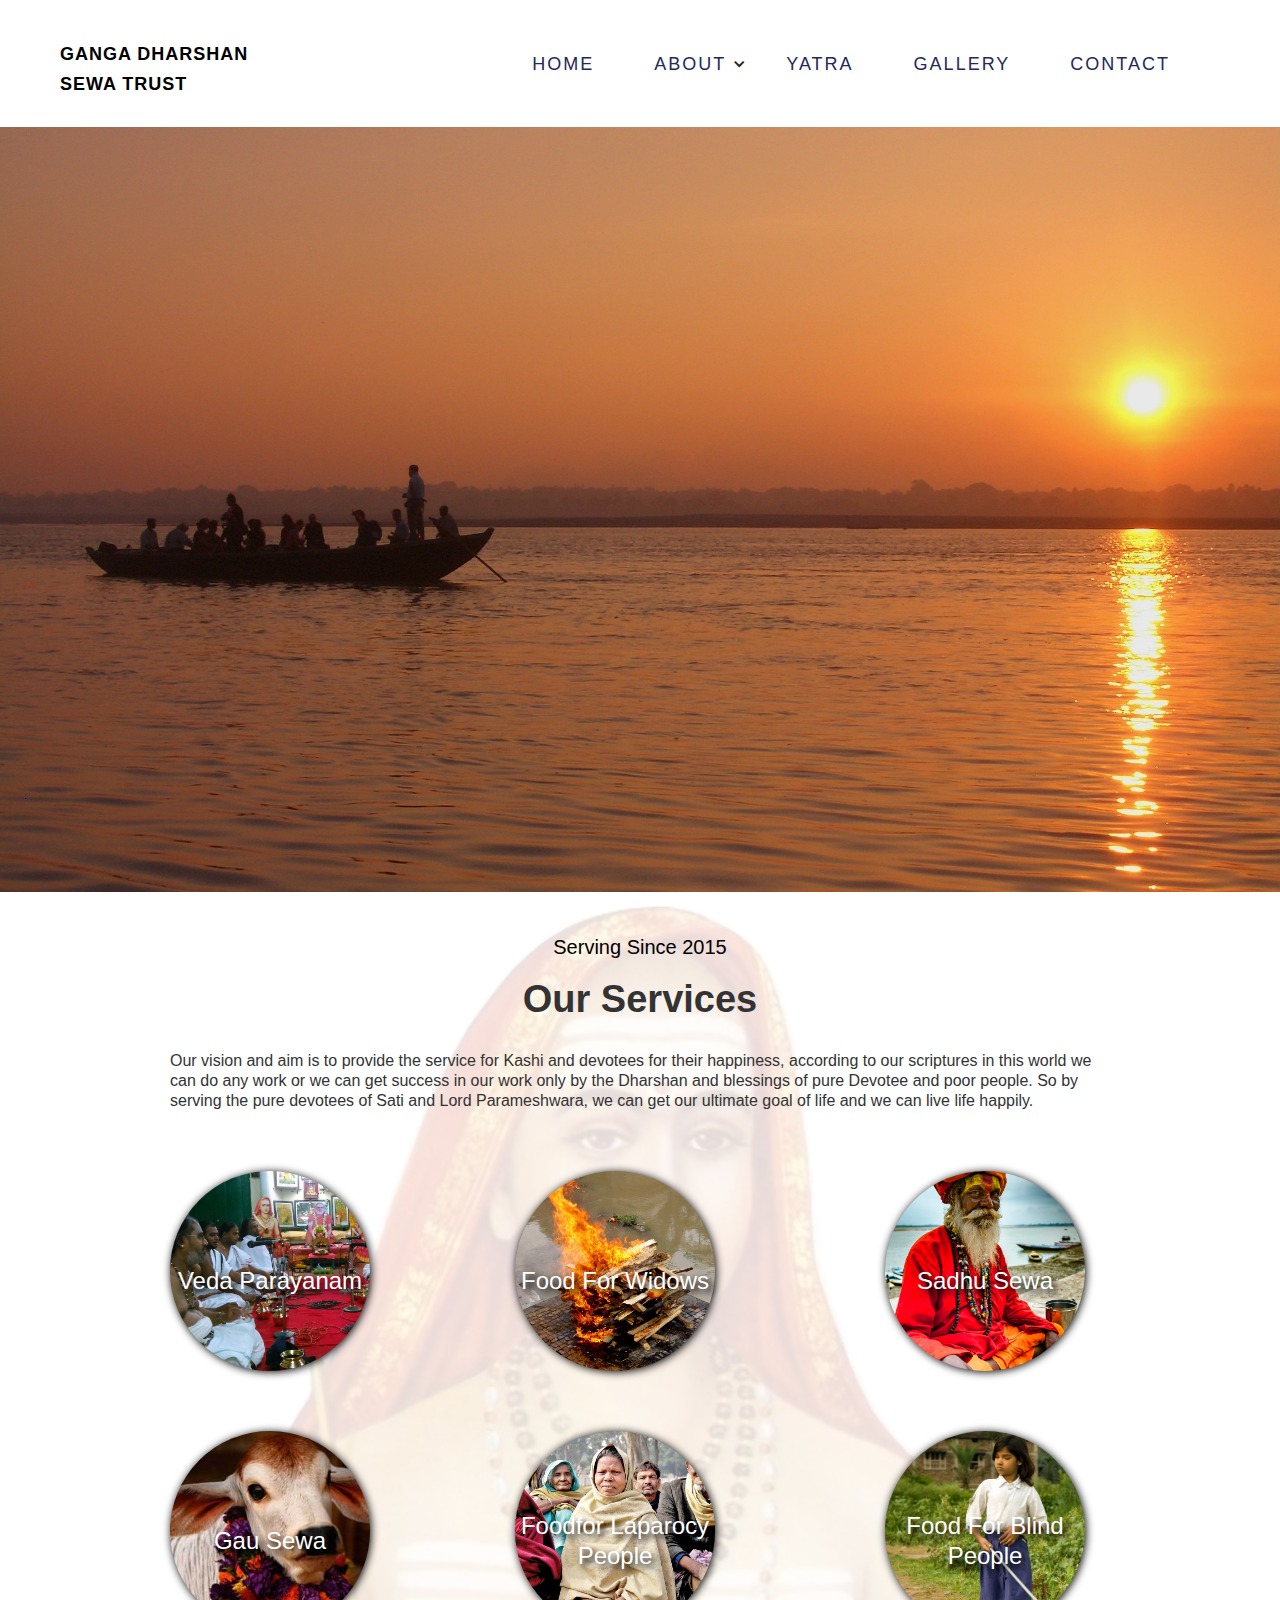
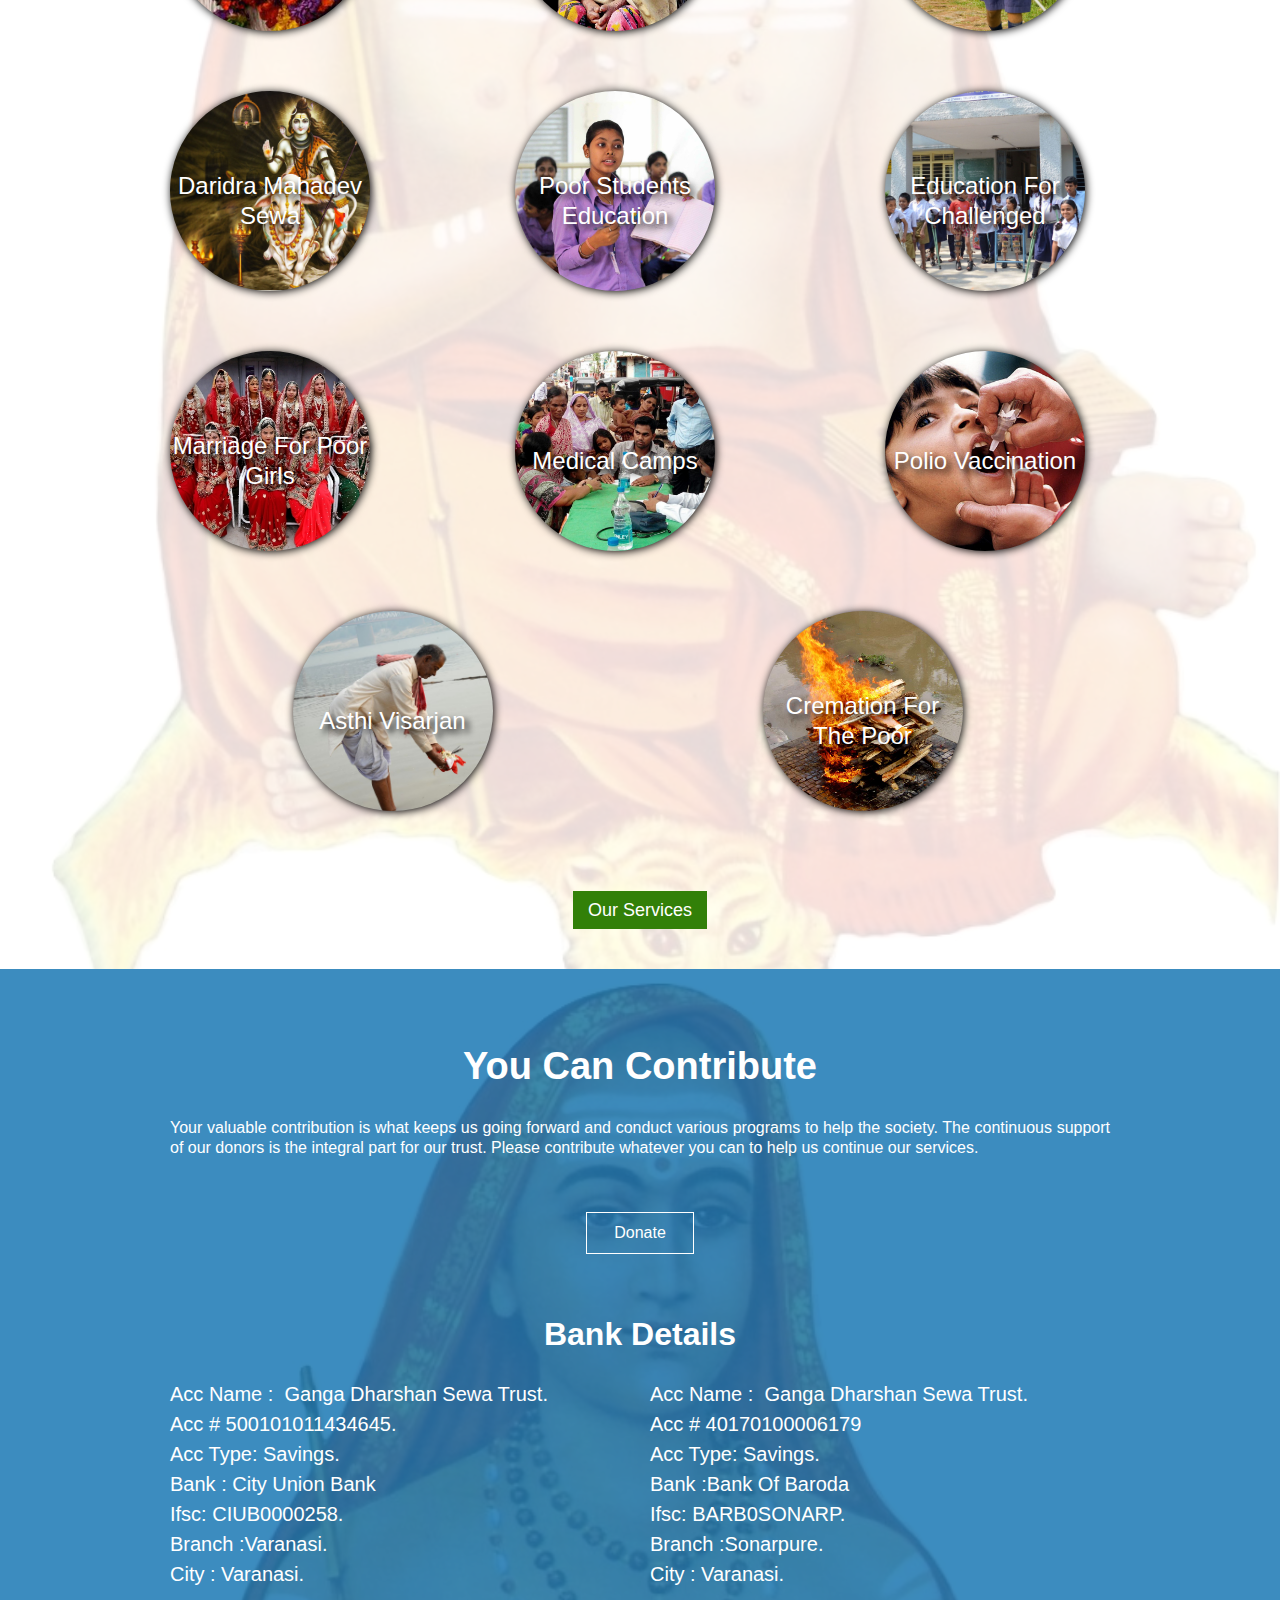
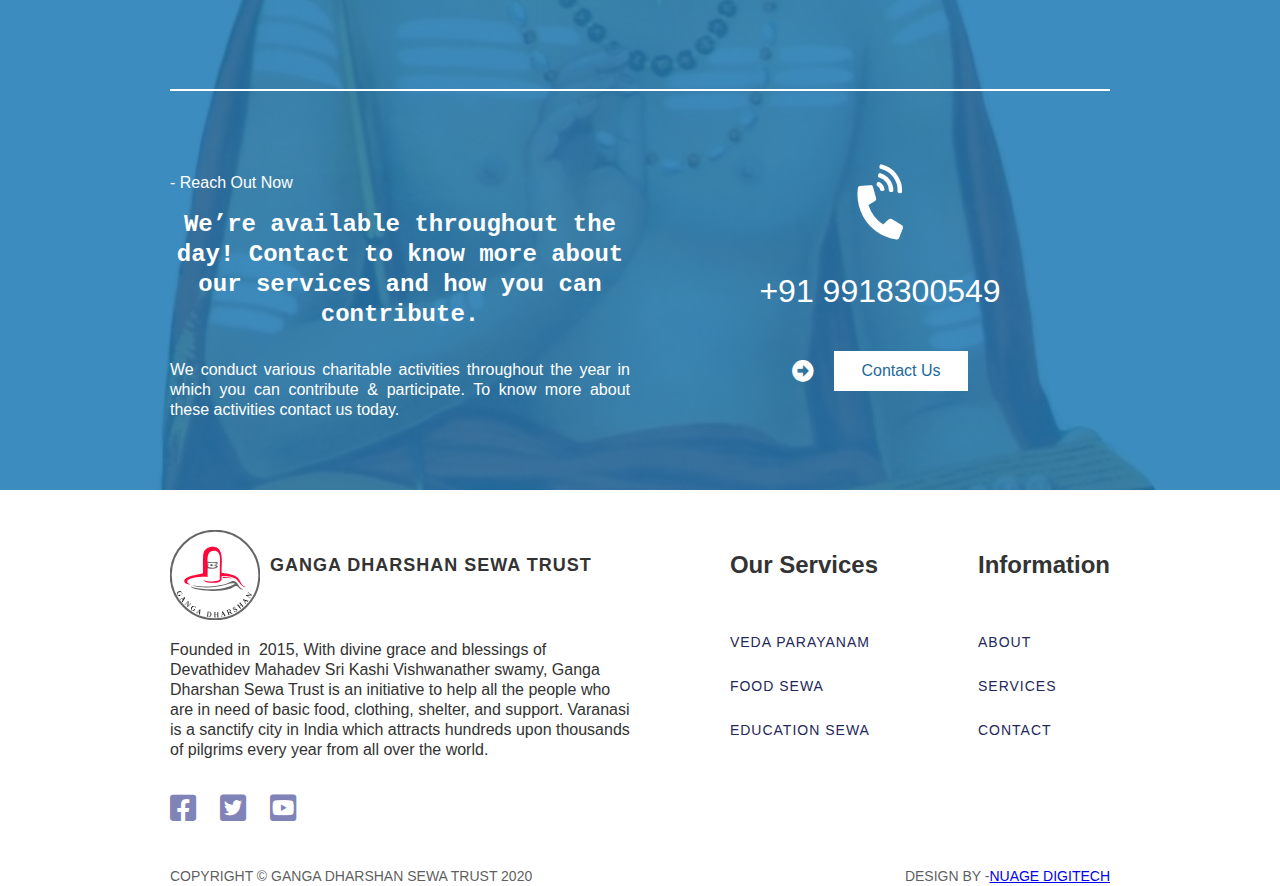
==== index.html @ 1353c721 "Commit (A1) 10/02/2020" ====
<!DOCTYPE html>
<!--  This site was created in Webflow. http://www.webflow.com  -->
<!--  Last Published: Mon Feb 10 2020 13:37:15 GMT+0000 (Coordinated Universal Time)  -->
<html data-wf-page="5e2d1f6260dc1a6e0aed6d84" data-wf-site="5e2d1f6260dc1a18e1ed6d81" lang="en">
<head>
  <meta charset="utf-8">
  <title>NGO in Varanasi | Ganga Dharshan Sewa Trust</title>
  <meta content="Founded in   2015, With divine grace and blessings of Devathidev Mahadev Sri Kashi Vishwanather swamy, Ganga Dharshan Sewa Trust  is an initiative to help all the people who are in need of basic food, clothing, shelter, and support." name="description">
  <meta content="NGO in Varanasi | Ganga Dharshan Sewa Trust" property="og:title">
  <meta content="Founded in   2015, With divine grace and blessings of Devathidev Mahadev Sri Kashi Vishwanather swamy, Ganga Dharshan Sewa Trust  is an initiative to help all the people who are in need of basic food, clothing, shelter, and support." property="og:description">
  <meta content="https://uploads-ssl.webflow.com/5e2d1f6260dc1a18e1ed6d81/5e413d651c31c8d9a54589f0_sringeri-sharada-peetham-adi-shankara-shankaracharya-jagadguru-advaita-vedanta-png-favpng-eXzGunsRBHwfrywRe2x8jT5nZ.png" property="og:image">
  <meta content="summary" name="twitter:card">
  <meta content="width=device-width, initial-scale=1" name="viewport">
  <meta content="Webflow" name="generator">
  <link href="css/normalize.css" rel="stylesheet" type="text/css">
  <link href="css/webflow.css" rel="stylesheet" type="text/css">
  <link href="css/chennaingo1.webflow.css" rel="stylesheet" type="text/css">
  <script src="https://ajax.googleapis.com/ajax/libs/webfont/1.6.26/webfont.js" type="text/javascript"></script>
  <script type="text/javascript">WebFont.load({  google: {    families: ["Montserrat:100,100italic,200,200italic,300,300italic,400,400italic,500,500italic,600,600italic,700,700italic,800,800italic,900,900italic","PT Sans:400,400italic,700,700italic","Inconsolata:400,700","Neuton:200,300,regular,700,800","Indie Flower:regular","Lobster:regular","Pacifico:regular","Shadows Into Light:regular"]  }});</script>
  <!-- [if lt IE 9]><script src="https://cdnjs.cloudflare.com/ajax/libs/html5shiv/3.7.3/html5shiv.min.js" type="text/javascript"></script><![endif] -->
  <script type="text/javascript">!function(o,c){var n=c.documentElement,t=" w-mod-";n.className+=t+"js",("ontouchstart"in o||o.DocumentTouch&&c instanceof DocumentTouch)&&(n.className+=t+"touch")}(window,document);</script>
  <link href="images/favicon.png" rel="shortcut icon" type="image/x-icon">
  <link href="images/webclip.png" rel="apple-touch-icon">
</head>
<body>
  <div class="home-nav-sec">
    <div class="nav-social-contact-cont w-container">
      <div class="nav-contact-div">
        <div class="text-block-7"><strong></strong></div>
        <div class="text-block-8">+91 456 457 000</div>
        <div class="text-block-7"><strong class="bold-text"></strong></div>
        <div class="text-block-8">info@gangadharshan.com</div>
      </div>
      <div class="nav-social-div">
        <div class="text-block-7-copy"><strong></strong></div>
        <div class="text-block-7-copy"><strong></strong></div>
        <div class="text-block-7-copy"><strong></strong></div>
      </div>
    </div>
    <div class="home-nav-div">
      <div class="home-nav-div-2"><a href="index.html" aria-label="logo" class="logo-link-block-2 w-inline-block w--current"><img src="https://uploads-ssl.webflow.com/5e26eed16f517b7f9caac378/5e3cdd8ea134a741ffbc77ac_Logo%20a3%201.svg" height="107" alt="" class="image-2"><h1 class="heading-logo-2">Ganga Dharshan Sewa Trust</h1></a>
        <div class="home-nav-div-4">
          <a href="index.html" class="link-block-6 w-inline-block w--current">
            <div class="text-block-nav-link-2">Home</div>
          </a>
          <div data-delay="0" class="w-dropdown">
            <div class="w-dropdown-toggle">
              <div class="w-icon-dropdown-toggle"></div>
              <div class="text-block-nav-link-2">About</div>
            </div>
            <nav class="dropdown-list-4 w-dropdown-list"><a href="about.html" class="dropdown-link-2 w-dropdown-link">About</a><a href="/about#service" class="dropdown-link-2 w-dropdown-link">Services</a><a href="#" class="dropdown-link-2 w-dropdown-link">Testimonials</a></nav>
          </div>
          <a href="http://gangadharshansewa.com" rel="noreferrer" target="_blank" class="link-block-9 w-inline-block">
            <div class="text-block-nav-link-2">Yatra</div>
          </a>
          <a href="gallery.html" class="link-block-7 w-inline-block">
            <div class="text-block-nav-link-2">Gallery</div>
          </a>
          <a href="contact.html" class="link-block-8 w-inline-block">
            <div class="text-block-nav-link-2">Contact</div>
          </a>
        </div>
      </div>
    </div>
    <div class="mobile-nav-div">
      <div data-collapse="medium" data-animation="default" data-duration="400" class="navbar w-nav">
        <div class="w-container"><a href="index.html" aria-label="logo" class="brand w-nav-brand w--current"><img src="https://uploads-ssl.webflow.com/5e26eed16f517b7f9caac378/5e3cdd8ea134a741ffbc77ac_Logo%20a3%201.svg" height="107" alt=""><h1 class="heading-logo-2">Ganga Dharshan Sewa Trust</h1></a>
          <nav role="navigation" class="nav-menu-2 w-nav-menu"><a href="index.html" class="nav-link-mobile-2 w-nav-link w--current">Home</a><a href="about.html" class="nav-link-mobile-2 w-nav-link">About</a><a href="/about#service" class="nav-link-mobile-2 w-nav-link">Services</a><a href="http://gangadharshansewa.com" rel="noreferrer" target="_blank" class="nav-link-mobile-2 w-nav-link">Yatra</a><a href="gallery.html" class="nav-link-mobile-2 w-nav-link">GALLERY</a><a href="contact.html" class="nav-link-mobile-2 w-nav-link">Contact</a></nav>
          <div class="menu-button w-nav-button">
            <div class="w-icon-nav-menu"></div>
          </div>
        </div>
      </div>
      <div class="mobile-selection-nav-div"><a href="#" class="nav-link-mobile-copy-2">Domestic</a><a href="#" class="nav-link-mobile-copy-2">International</a><a href="#" class="nav-link-mobile-copy-2">Special</a>
        <div class="text-block-11"><strong></strong></div>
      </div>
    </div>
  </div>
  <div class="home-hero-sec">
    <div class="home-hero-div"></div>
  </div>
  <div class="home-tabs-sec">
    <div class="home-tabs-div">
      <div class="home-tabs-cont w-container">
        <div class="text-block-heading2">Serving since 2015</div>
        <h1 class="heading1">Our Services</h1>
        <p class="paragraph1">Our vision and aim is to provide the service for Kashi and devotees for their happiness, according to our scriptures in this world we can do any work or we can get success in our work only by the Dharshan and blessings of pure Devotee and poor people. So by serving the pure devotees of Sati and Lord Parameshwara, we can get our ultimate goal of life and we can live life happily.</p>
        <div class="tabs-menu-copy">
          <div class="tab-link-tab-1">
            <div class="home-tab-div-tab-1">
              <div class="text-block-heading2-black">Veda Parayanam</div>
            </div>
          </div>
          <div class="tab-link-tab-2">
            <div class="home-tab-div-tab-2">
              <div class="text-block-heading2-black">Food for Widows</div>
            </div>
          </div>
          <div class="tab-link-tab-3">
            <div class="home-tab-div-tab-3">
              <div class="text-block-heading2-black">Sadhu Sewa</div>
            </div>
          </div>
        </div>
        <div class="tabs-menu-copy">
          <div class="tab-link-tab-1">
            <div class="home-tab-div-tab-1 row-2">
              <div class="text-block-heading2-black">Gau Sewa</div>
            </div>
          </div>
          <div class="tab-link-tab-2">
            <div class="home-tab-div-tab-2 row-2">
              <div class="text-block-heading2-black">Foodfor Laparocy people</div>
            </div>
          </div>
          <div class="tab-link-tab-3">
            <div class="home-tab-div-tab-3 row-2">
              <div class="text-block-heading2-black">Food for blind people</div>
            </div>
          </div>
        </div>
        <div class="tabs-menu-copy">
          <div class="tab-link-tab-1">
            <div class="home-tab-div-tab-1 row-3">
              <div class="text-block-heading2-black">Daridra mahadev Sewa</div>
            </div>
          </div>
          <div class="tab-link-tab-2">
            <div class="home-tab-div-tab-2 row-3">
              <div class="text-block-heading2-black">Poor Students Education</div>
            </div>
          </div>
          <div class="tab-link-tab-3">
            <div class="home-tab-div-tab-3 row-3">
              <div class="text-block-heading2-black">Education for Challenged</div>
            </div>
          </div>
        </div>
        <div class="tabs-menu-copy">
          <div class="tab-link-tab-1">
            <div class="home-tab-div-tab-1 row-4">
              <div class="text-block-heading2-black">Marriage for Poor Girls</div>
            </div>
          </div>
          <div class="tab-link-tab-2">
            <div class="home-tab-div-tab-2 row-4">
              <div class="text-block-heading2-black">Medical Camps</div>
            </div>
          </div>
          <div class="tab-link-tab-3">
            <div class="home-tab-div-tab-3 row-4">
              <div class="text-block-heading2-black">Polio Vaccination</div>
            </div>
          </div>
        </div>
        <div class="tabs-menu-copy last">
          <div class="tab-link-tab-1">
            <div class="home-tab-div-tab-1 row-5">
              <div class="text-block-heading2-black">Asthi Visarjan</div>
            </div>
          </div>
          <div class="tab-link-tab-2 row-5">
            <div class="home-tab-div-tab-2">
              <div class="text-block-heading2-black">Cremation For the Poor</div>
            </div>
          </div>
        </div>
        <div class="div-block-4"><a href="/about#service" class="button-3 w-button">Our Services</a></div>
      </div>
    </div>
  </div>
  <div class="home-sec-3">
    <div class="home-sec-3-div">
      <div id="book" class="home-sec-3-cont w-container">
        <h1 class="heading1-white">You Can Contribute</h1>
        <p class="paragraph1-white">Your valuable contribution is what keeps us going forward and conduct various programs to help the society. The continuous support of our donors is the integral part for our trust. Please contribute whatever you can to help us continue our services.</p><a href="#" class="button-2 w-button">Donate</a>
        <h1 class="heading1-white-contact1">Bank Details</h1>
        <div class="w-row">
          <div class="w-col w-col-6">
            <p class="text-block-heading2-white-contact">Acc Name :  Ganga Dharshan Sewa Trust.<br>Acc # 500101011434645.<br>Acc type: Savings.<br>Bank : City Union Bank<br>Ifsc: CIUB0000258.<br>Branch :Varanasi.<br>City : Varanasi.<br></p>
          </div>
          <div class="w-col w-col-6">
            <p class="text-block-heading2-white-contact">Acc Name :  Ganga Dharshan Sewa Trust.<br>Acc # 40170100006179<br>Acc type: Savings.<br>Bank :Bank of Baroda<br>Ifsc: BARB0SONARP.<br>Branch :Sonarpure.<br>City : Varanasi.<br></p>
          </div>
        </div>
      </div>
      <div class="home-sec-3-divider-cont w-container">
        <div class="div-block-2"></div>
      </div>
      <div class="home-sec-3-cont-copy w-container">
        <div class="columns w-row">
          <div class="w-col w-col-6">
            <div class="text-block-heading2-copy">- Reach Out Now</div>
            <h1 class="heading1-white-copy">We’re available throughout the day! Contact to know more about our services and how you can contribute.</h1>
            <p class="paragraph1-white-copy">We conduct various charitable activities throughout the year in which you can contribute &amp; participate. To know more about these activities contact us today.</p>
          </div>
          <div class="column w-col w-col-6">
            <div class="home-column-2-div">
              <div class="text-block-3"><strong></strong></div>
              <div class="text-block-4">+91 9918300549</div>
              <div class="home-sec-3-contact-div">
                <div class="text-block-5"><strong></strong></div><a href="tel:+919918300549" class="button-2-copy w-button">Contact Us</a></div>
            </div>
          </div>
        </div>
      </div>
    </div>
  </div>
  <div class="footer-sec">
    <div class="footer-div">
      <div class="footer-cont w-container">
        <div class="footer-cont-div-top">
          <div class="w-row">
            <div class="w-col w-col-6">
              <div class="footer-coloumn1-div"><a href="index.html" class="link-block-4 w-inline-block w--current"><img src="images/Logo-a3-1.svg" height="90" alt=""><h1 class="heading-logo">Ganga Dharshan Sewa Trust</h1></a>
                <p class="paragraph1">Founded in  2015, With divine grace and blessings of Devathidev Mahadev Sri Kashi Vishwanather swamy, Ganga Dharshan Sewa Trust is an initiative to help all the people who are in need of basic food, clothing, shelter, and support. Varanasi is a sanctify city in India which attracts hundreds upon thousands of pilgrims every year from all over the world.</p>
                <div class="footer-coulumn1-div-social">
                  <div class="text-block-9"></div>
                  <div class="text-block-9-copy"></div>
                  <div class="text-block-9-copy"></div>
                </div>
              </div>
            </div>
            <div class="column-2 w-col w-col-6">
              <div class="footer-nav-links-div1">
                <h3 class="heading-3">Our Services</h3>
                <div class="div-block-3"><a href="/about#veda" class="link">Veda Parayanam</a><a href="/about#food" class="link">Food Sewa</a><a href="/about#education" class="link">Education Sewa</a></div>
              </div>
              <div class="footer-nav-links-div1-copy">
                <h3 class="heading-3">Information</h3>
                <div class="div-block-3"><a href="about.html" class="link">About</a><a href="/about#service" class="link">Services</a><a href="contact.html" class="link">Contact</a></div>
              </div>
            </div>
          </div>
        </div>
        <div class="footer-cont-div-bottom">
          <div class="columns-2 w-row">
            <div class="w-col w-col-6">
              <div class="text-block-6">COPYRIGHT © GANGA DHARSHAN SEWA TRUST 2020</div>
            </div>
            <div class="column-3 w-col w-col-6">
              <div class="text-block-6-copy">DESIGN BY -<a href="https://nuagedigite.ch/" target="_blank">NUAGE DIGITECH</a></div>
            </div>
          </div>
        </div>
      </div>
    </div>
  </div>
  <script src="https://d3e54v103j8qbb.cloudfront.net/js/jquery-3.4.1.min.220afd743d.js" type="text/javascript" integrity="sha256-CSXorXvZcTkaix6Yvo6HppcZGetbYMGWSFlBw8HfCJo=" crossorigin="anonymous"></script>
  <script src="js/webflow.js" type="text/javascript"></script>
  <!-- [if lte IE 9]><script src="https://cdnjs.cloudflare.com/ajax/libs/placeholders/3.0.2/placeholders.min.js"></script><![endif] -->
</body>
</html>
---- css/webflow.css ----
@font-face {
  font-family: 'webflow-icons';
  src: url("[data-uri]") format('truetype');
  font-weight: normal;
  font-style: normal;
}
[class^="w-icon-"],
[class*=" w-icon-"] {
  /* use !important to prevent issues with browser extensions that change fonts */
  font-family: 'webflow-icons' !important;
  speak: none;
  font-style: normal;
  font-weight: normal;
  font-variant: normal;
  text-transform: none;
  line-height: 1;
  /* Better Font Rendering =========== */
  -webkit-font-smoothing: antialiased;
  -moz-osx-font-smoothing: grayscale;
}
.w-icon-slider-right:before {
  content: "\e600";
}
.w-icon-slider-left:before {
  content: "\e601";
}
.w-icon-nav-menu:before {
  content: "\e602";
}
.w-icon-arrow-down:before,
.w-icon-dropdown-toggle:before {
  content: "\e603";
}
.w-icon-file-upload-remove:before {
  content: "\e900";
}
.w-icon-file-upload-icon:before {
  content: "\e903";
}
* {
  -webkit-box-sizing: border-box;
  -moz-box-sizing: border-box;
  box-sizing: border-box;
}
html {
  height: 100%;
}
body {
  margin: 0;
  min-height: 100%;
  background-color: #fff;
  font-family: Arial, sans-serif;
  font-size: 14px;
  line-height: 20px;
  color: #333;
}
img {
  max-width: 100%;
  vertical-align: middle;
  display: inline-block;
}
html.w-mod-touch * {
  background-attachment: scroll !important;
}
.w-block {
  display: block;
}
.w-inline-block {
  max-width: 100%;
  display: inline-block;
}
.w-clearfix:before,
.w-clearfix:after {
  content: " ";
  display: table;
  grid-column-start: 1;
  grid-row-start: 1;
  grid-column-end: 2;
  grid-row-end: 2;
}
.w-clearfix:after {
  clear: both;
}
.w-hidden {
  display: none;
}
.w-button {
  display: inline-block;
  padding: 9px 15px;
  background-color: #3898EC;
  color: white;
  border: 0;
  line-height: inherit;
  text-decoration: none;
  cursor: pointer;
  border-radius: 0;
}
input.w-button {
  -webkit-appearance: button;
}
html[data-w-dynpage] [data-w-cloak] {
  color: transparent !important;
}
.w-webflow-badge,
.w-webflow-badge * {
  position: static;
  left: auto;
  top: auto;
  right: auto;
  bottom: auto;
  z-index: auto;
  display: block;
  visibility: visible;
  overflow: visible;
  overflow-x: visible;
  overflow-y: visible;
  box-sizing: border-box;
  width: auto;
  height: auto;
  max-height: none;
  max-width: none;
  min-height: 0;
  min-width: 0;
  margin: 0;
  padding: 0;
  float: none;
  clear: none;
  border: 0 none transparent;
  border-radius: 0;
  background: none;
  background-image: none;
  background-position: 0% 0%;
  background-size: auto auto;
  background-repeat: repeat;
  background-origin: padding-box;
  background-clip: border-box;
  background-attachment: scroll;
  background-color: transparent;
  box-shadow: none;
  opacity: 1.0;
  transform: none;
  transition: none;
  direction: ltr;
  font-family: inherit;
  font-weight: inherit;
  color: inherit;
  font-size: inherit;
  line-height: inherit;
  font-style: inherit;
  font-variant: inherit;
  text-align: inherit;
  letter-spacing: inherit;
  text-decoration: inherit;
  text-indent: 0;
  text-transform: inherit;
  list-style-type: disc;
  text-shadow: none;
  font-smoothing: auto;
  vertical-align: baseline;
  cursor: inherit;
  white-space: inherit;
  word-break: normal;
  word-spacing: normal;
  word-wrap: normal;
}
.w-webflow-badge {
  position: fixed !important;
  display: inline-block !important;
  visibility: visible !important;
  opacity: 1 !important;
  z-index: 2147483647 !important;
  top: auto !important;
  right: 12px !important;
  bottom: 12px !important;
  left: auto !important;
  color: #AAADB0 !important;
  background-color: #fff !important;
  border-radius: 3px !important;
  padding: 6px 8px 6px 6px !important;
  font-size: 12px !important;
  opacity: 1.0 !important;
  line-height: 14px !important;
  text-decoration: none !important;
  transform: none !important;
  margin: 0 !important;
  width: auto !important;
  height: auto !important;
  overflow: visible !important;
  white-space: nowrap;
  box-shadow: 0 0 0 1px rgba(0, 0, 0, 0.1), 0px 1px 3px rgba(0, 0, 0, 0.1);
  cursor: pointer;
}
.w-webflow-badge > img {
  display: inline-block !important;
  visibility: visible !important;
  opacity: 1 !important;
  vertical-align: middle !important;
}
h1,
h2,
h3,
h4,
h5,
h6 {
  font-weight: bold;
  margin-bottom: 10px;
}
h1 {
  font-size: 38px;
  line-height: 44px;
  margin-top: 20px;
}
h2 {
  font-size: 32px;
  line-height: 36px;
  margin-top: 20px;
}
h3 {
  font-size: 24px;
  line-height: 30px;
  margin-top: 20px;
}
h4 {
  font-size: 18px;
  line-height: 24px;
  margin-top: 10px;
}
h5 {
  font-size: 14px;
  line-height: 20px;
  margin-top: 10px;
}
h6 {
  font-size: 12px;
  line-height: 18px;
  margin-top: 10px;
}
p {
  margin-top: 0;
  margin-bottom: 10px;
}
blockquote {
  margin: 0 0 10px 0;
  padding: 10px 20px;
  border-left: 5px solid #E2E2E2;
  font-size: 18px;
  line-height: 22px;
}
figure {
  margin: 0;
  margin-bottom: 10px;
}
figcaption {
  margin-top: 5px;
  text-align: center;
}
ul,
ol {
  margin-top: 0px;
  margin-bottom: 10px;
  padding-left: 40px;
}
.w-list-unstyled {
  padding-left: 0;
  list-style: none;
}
.w-embed:before,
.w-embed:after {
  content: " ";
  display: table;
  grid-column-start: 1;
  grid-row-start: 1;
  grid-column-end: 2;
  grid-row-end: 2;
}
.w-embed:after {
  clear: both;
}
.w-video {
  width: 100%;
  position: relative;
  padding: 0;
}
.w-video iframe,
.w-video object,
.w-video embed {
  position: absolute;
  top: 0;
  left: 0;
  width: 100%;
  height: 100%;
}
fieldset {
  padding: 0;
  margin: 0;
  border: 0;
}
button,
html input[type="button"],
input[type="reset"] {
  border: 0;
  cursor: pointer;
  -webkit-appearance: button;
}
.w-form {
  margin: 0 0 15px;
}
.w-form-done {
  display: none;
  padding: 20px;
  text-align: center;
  background-color: #dddddd;
}
.w-form-fail {
  display: none;
  margin-top: 10px;
  padding: 10px;
  background-color: #ffdede;
}
label {
  display: block;
  margin-bottom: 5px;
  font-weight: bold;
}
.w-input,
.w-select {
  display: block;
  width: 100%;
  height: 38px;
  padding: 8px 12px;
  margin-bottom: 10px;
  font-size: 14px;
  line-height: 1.428571429;
  color: #333333;
  vertical-align: middle;
  background-color: #ffffff;
  border: 1px solid #cccccc;
}
.w-input:-moz-placeholder,
.w-select:-moz-placeholder {
  color: #999;
}
.w-input::-moz-placeholder,
.w-select::-moz-placeholder {
  color: #999;
  opacity: 1;
}
.w-input:-ms-input-placeholder,
.w-select:-ms-input-placeholder {
  color: #999;
}
.w-input::-webkit-input-placeholder,
.w-select::-webkit-input-placeholder {
  color: #999;
}
.w-input:focus,
.w-select:focus {
  border-color: #3898EC;
  outline: 0;
}
.w-input[disabled],
.w-select[disabled],
.w-input[readonly],
.w-select[readonly],
fieldset[disabled] .w-input,
fieldset[disabled] .w-select {
  cursor: not-allowed;
  background-color: #eeeeee;
}
textarea.w-input,
textarea.w-select {
  height: auto;
}
.w-select {
  background-color: #f3f3f3;
}
.w-select[multiple] {
  height: auto;
}
.w-form-label {
  display: inline-block;
  cursor: pointer;
  font-weight: normal;
  margin-bottom: 0px;
}
.w-radio {
  display: block;
  margin-bottom: 5px;
  padding-left: 20px;
}
.w-radio:before,
.w-radio:after {
  content: " ";
  display: table;
  grid-column-start: 1;
  grid-row-start: 1;
  grid-column-end: 2;
  grid-row-end: 2;
}
.w-radio:after {
  clear: both;
}
.w-radio-input {
  margin: 4px 0 0;
  margin-top: 1px \9;
  line-height: normal;
  float: left;
  margin-left: -20px;
}
.w-radio-input {
  margin-top: 3px;
}
.w-file-upload {
  display: block;
  margin-bottom: 10px;
}
.w-file-upload-input {
  width: 0.1px;
  height: 0.1px;
  opacity: 0;
  overflow: hidden;
  position: absolute;
  z-index: -100;
}
.w-file-upload-default,
.w-file-upload-uploading,
.w-file-upload-success {
  display: inline-block;
  color: #333333;
}
.w-file-upload-error {
  display: block;
  margin-top: 10px;
}
.w-file-upload-default.w-hidden,
.w-file-upload-uploading.w-hidden,
.w-file-upload-error.w-hidden,
.w-file-upload-success.w-hidden {
  display: none;
}
.w-file-upload-uploading-btn {
  display: flex;
  font-size: 14px;
  font-weight: normal;
  cursor: pointer;
  margin: 0;
  padding: 8px 12px;
  border: 1px solid #cccccc;
  background-color: #fafafa;
}
.w-file-upload-file {
  display: flex;
  flex-grow: 1;
  justify-content: space-between;
  margin: 0;
  padding: 8px 9px 8px 11px;
  border: 1px solid #cccccc;
  background-color: #fafafa;
}
.w-file-upload-file-name {
  font-size: 14px;
  font-weight: normal;
  display: block;
}
.w-file-remove-link {
  margin-top: 3px;
  margin-left: 10px;
  width: auto;
  height: auto;
  padding: 3px;
  display: block;
  cursor: pointer;
}
.w-icon-file-upload-remove {
  margin: auto;
  font-size: 10px;
}
.w-file-upload-error-msg {
  display: inline-block;
  color: #ea384c;
  padding: 2px 0;
}
.w-file-upload-info {
  display: inline-block;
  line-height: 38px;
  padding: 0 12px;
}
.w-file-upload-label {
  display: inline-block;
  font-size: 14px;
  font-weight: normal;
  cursor: pointer;
  margin: 0;
  padding: 8px 12px;
  border: 1px solid #cccccc;
  background-color: #fafafa;
}
.w-icon-file-upload-icon,
.w-icon-file-upload-uploading {
  display: inline-block;
  margin-right: 8px;
  width: 20px;
}
.w-icon-file-upload-uploading {
  height: 20px;
}
.w-container {
  margin-left: auto;
  margin-right: auto;
  max-width: 940px;
}
.w-container:before,
.w-container:after {
  content: " ";
  display: table;
  grid-column-start: 1;
  grid-row-start: 1;
  grid-column-end: 2;
  grid-row-end: 2;
}
.w-container:after {
  clear: both;
}
.w-container .w-row {
  margin-left: -10px;
  margin-right: -10px;
}
.w-row:before,
.w-row:after {
  content: " ";
  display: table;
  grid-column-start: 1;
  grid-row-start: 1;
  grid-column-end: 2;
  grid-row-end: 2;
}
.w-row:after {
  clear: both;
}
.w-row .w-row {
  margin-left: 0;
  margin-right: 0;
}
.w-col {
  position: relative;
  float: left;
  width: 100%;
  min-height: 1px;
  padding-left: 10px;
  padding-right: 10px;
}
.w-col .w-col {
  padding-left: 0;
  padding-right: 0;
}
.w-col-1 {
  width: 8.33333333%;
}
.w-col-2 {
  width: 16.66666667%;
}
.w-col-3 {
  width: 25%;
}
.w-col-4 {
  width: 33.33333333%;
}
.w-col-5 {
  width: 41.66666667%;
}
.w-col-6 {
  width: 50%;
}
.w-col-7 {
  width: 58.33333333%;
}
.w-col-8 {
  width: 66.66666667%;
}
.w-col-9 {
  width: 75%;
}
.w-col-10 {
  width: 83.33333333%;
}
.w-col-11 {
  width: 91.66666667%;
}
.w-col-12 {
  width: 100%;
}
.w-hidden-main {
  display: none !important;
}
@media screen and (max-width: 991px) {
  .w-container {
    max-width: 728px;
  }
  .w-hidden-main {
    display: inherit !important;
  }
  .w-hidden-medium {
    display: none !important;
  }
  .w-col-medium-1 {
    width: 8.33333333%;
  }
  .w-col-medium-2 {
    width: 16.66666667%;
  }
  .w-col-medium-3 {
    width: 25%;
  }
  .w-col-medium-4 {
    width: 33.33333333%;
  }
  .w-col-medium-5 {
    width: 41.66666667%;
  }
  .w-col-medium-6 {
    width: 50%;
  }
  .w-col-medium-7 {
    width: 58.33333333%;
  }
  .w-col-medium-8 {
    width: 66.66666667%;
  }
  .w-col-medium-9 {
    width: 75%;
  }
  .w-col-medium-10 {
    width: 83.33333333%;
  }
  .w-col-medium-11 {
    width: 91.66666667%;
  }
  .w-col-medium-12 {
    width: 100%;
  }
  .w-col-stack {
    width: 100%;
    left: auto;
    right: auto;
  }
}
@media screen and (max-width: 767px) {
  .w-hidden-main {
    display: inherit !important;
  }
  .w-hidden-medium {
    display: inherit !important;
  }
  .w-hidden-small {
    display: none !important;
  }
  .w-row,
  .w-container .w-row {
    margin-left: 0;
    margin-right: 0;
  }
  .w-col {
    width: 100%;
    left: auto;
    right: auto;
  }
  .w-col-small-1 {
    width: 8.33333333%;
  }
  .w-col-small-2 {
    width: 16.66666667%;
  }
  .w-col-small-3 {
    width: 25%;
  }
  .w-col-small-4 {
    width: 33.33333333%;
  }
  .w-col-small-5 {
    width: 41.66666667%;
  }
  .w-col-small-6 {
    width: 50%;
  }
  .w-col-small-7 {
    width: 58.33333333%;
  }
  .w-col-small-8 {
    width: 66.66666667%;
  }
  .w-col-small-9 {
    width: 75%;
  }
  .w-col-small-10 {
    width: 83.33333333%;
  }
  .w-col-small-11 {
    width: 91.66666667%;
  }
  .w-col-small-12 {
    width: 100%;
  }
}
@media screen and (max-width: 479px) {
  .w-container {
    max-width: none;
  }
  .w-hidden-main {
    display: inherit !important;
  }
  .w-hidden-medium {
    display: inherit !important;
  }
  .w-hidden-small {
    display: inherit !important;
  }
  .w-hidden-tiny {
    display: none !important;
  }
  .w-col {
    width: 100%;
  }
  .w-col-tiny-1 {
    width: 8.33333333%;
  }
  .w-col-tiny-2 {
    width: 16.66666667%;
  }
  .w-col-tiny-3 {
    width: 25%;
  }
  .w-col-tiny-4 {
    width: 33.33333333%;
  }
  .w-col-tiny-5 {
    width: 41.66666667%;
  }
  .w-col-tiny-6 {
    width: 50%;
  }
  .w-col-tiny-7 {
    width: 58.33333333%;
  }
  .w-col-tiny-8 {
    width: 66.66666667%;
  }
  .w-col-tiny-9 {
    width: 75%;
  }
  .w-col-tiny-10 {
    width: 83.33333333%;
  }
  .w-col-tiny-11 {
    width: 91.66666667%;
  }
  .w-col-tiny-12 {
    width: 100%;
  }
}
.w-widget {
  position: relative;
}
.w-widget-map {
  width: 100%;
  height: 400px;
}
.w-widget-map label {
  width: auto;
  display: inline;
}
.w-widget-map img {
  max-width: inherit;
}
.w-widget-map .gm-style-iw {
  text-align: center;
}
.w-widget-map .gm-style-iw > button {
  display: none !important;
}
.w-widget-twitter {
  overflow: hidden;
}
.w-widget-twitter-count-shim {
  display: inline-block;
  vertical-align: top;
  position: relative;
  width: 28px;
  height: 20px;
  text-align: center;
  background: white;
  border: #758696 solid 1px;
  border-radius: 3px;
}
.w-widget-twitter-count-shim * {
  pointer-events: none;
  -webkit-user-select: none;
  -moz-user-select: none;
  -ms-user-select: none;
  user-select: none;
}
.w-widget-twitter-count-shim .w-widget-twitter-count-inner {
  position: relative;
  font-size: 15px;
  line-height: 12px;
  text-align: center;
  color: #999;
  font-family: serif;
}
.w-widget-twitter-count-shim .w-widget-twitter-count-clear {
  position: relative;
  display: block;
}
.w-widget-twitter-count-shim.w--large {
  width: 36px;
  height: 28px;
  margin-left: 7px;
}
.w-widget-twitter-count-shim.w--large .w-widget-twitter-count-inner {
  font-size: 18px;
  line-height: 18px;
}
.w-widget-twitter-count-shim:not(.w--vertical) {
  margin-left: 5px;
  margin-right: 8px;
}
.w-widget-twitter-count-shim:not(.w--vertical).w--large {
  margin-left: 6px;
}
.w-widget-twitter-count-shim:not(.w--vertical):before,
.w-widget-twitter-count-shim:not(.w--vertical):after {
  top: 50%;
  left: 0;
  border: solid transparent;
  content: " ";
  height: 0;
  width: 0;
  position: absolute;
  pointer-events: none;
}
.w-widget-twitter-count-shim:not(.w--vertical):before {
  border-color: rgba(117, 134, 150, 0);
  border-right-color: #5d6c7b;
  border-width: 4px;
  margin-left: -9px;
  margin-top: -4px;
}
.w-widget-twitter-count-shim:not(.w--vertical).w--large:before {
  border-width: 5px;
  margin-left: -10px;
  margin-top: -5px;
}
.w-widget-twitter-count-shim:not(.w--vertical):after {
  border-color: rgba(255, 255, 255, 0);
  border-right-color: white;
  border-width: 4px;
  margin-left: -8px;
  margin-top: -4px;
}
.w-widget-twitter-count-shim:not(.w--vertical).w--large:after {
  border-width: 5px;
  margin-left: -9px;
  margin-top: -5px;
}
.w-widget-twitter-count-shim.w--vertical {
  width: 61px;
  height: 33px;
  margin-bottom: 8px;
}
.w-widget-twitter-count-shim.w--vertical:before,
.w-widget-twitter-count-shim.w--vertical:after {
  top: 100%;
  left: 50%;
  border: solid transparent;
  content: " ";
  height: 0;
  width: 0;
  position: absolute;
  pointer-events: none;
}
.w-widget-twitter-count-shim.w--vertical:before {
  border-color: rgba(117, 134, 150, 0);
  border-top-color: #5d6c7b;
  border-width: 5px;
  margin-left: -5px;
}
.w-widget-twitter-count-shim.w--vertical:after {
  border-color: rgba(255, 255, 255, 0);
  border-top-color: white;
  border-width: 4px;
  margin-left: -4px;
}
.w-widget-twitter-count-shim.w--vertical .w-widget-twitter-count-inner {
  font-size: 18px;
  line-height: 22px;
}
.w-widget-twitter-count-shim.w--vertical.w--large {
  width: 76px;
}
.w-widget-gplus {
  overflow: hidden;
}
.w-background-video {
  position: relative;
  overflow: hidden;
  height: 500px;
  color: white;
}
.w-background-video > video {
  background-size: cover;
  background-position: 50% 50%;
  position: absolute;
  margin: auto;
  width: 100%;
  height: 100%;
  right: -100%;
  bottom: -100%;
  top: -100%;
  left: -100%;
  object-fit: cover;
  z-index: -100;
}
.w-background-video > video::-webkit-media-controls-start-playback-button {
  display: none !important;
  -webkit-appearance: none;
}
.w-slider {
  position: relative;
  height: 300px;
  text-align: center;
  background: #dddddd;
  clear: both;
  -webkit-tap-highlight-color: rgba(0, 0, 0, 0);
  tap-highlight-color: rgba(0, 0, 0, 0);
}
.w-slider-mask {
  position: relative;
  display: block;
  overflow: hidden;
  z-index: 1;
  left: 0;
  right: 0;
  height: 100%;
  white-space: nowrap;
}
.w-slide {
  position: relative;
  display: inline-block;
  vertical-align: top;
  width: 100%;
  height: 100%;
  white-space: normal;
  text-align: left;
}
.w-slider-nav {
  position: absolute;
  z-index: 2;
  top: auto;
  right: 0;
  bottom: 0;
  left: 0;
  margin: auto;
  padding-top: 10px;
  height: 40px;
  text-align: center;
  -webkit-tap-highlight-color: rgba(0, 0, 0, 0);
  tap-highlight-color: rgba(0, 0, 0, 0);
}
.w-slider-nav.w-round > div {
  border-radius: 100%;
}
.w-slider-nav.w-num > div {
  width: auto;
  height: auto;
  padding: 0.2em 0.5em;
  font-size: inherit;
  line-height: inherit;
}
.w-slider-nav.w-shadow > div {
  box-shadow: 0 0 3px rgba(51, 51, 51, 0.4);
}
.w-slider-nav-invert {
  color: #fff;
}
.w-slider-nav-invert > div {
  background-color: rgba(34, 34, 34, 0.4);
}
.w-slider-nav-invert > div.w-active {
  background-color: #222;
}
.w-slider-dot {
  position: relative;
  display: inline-block;
  width: 1em;
  height: 1em;
  background-color: rgba(255, 255, 255, 0.4);
  cursor: pointer;
  margin: 0 3px 0.5em;
  transition: background-color 100ms, color 100ms;
}
.w-slider-dot.w-active {
  background-color: #fff;
}
.w-slider-arrow-left,
.w-slider-arrow-right {
  position: absolute;
  width: 80px;
  top: 0;
  right: 0;
  bottom: 0;
  left: 0;
  margin: auto;
  cursor: pointer;
  overflow: hidden;
  color: white;
  font-size: 40px;
  -webkit-tap-highlight-color: rgba(0, 0, 0, 0);
  tap-highlight-color: rgba(0, 0, 0, 0);
  -webkit-user-select: none;
  -moz-user-select: none;
  -ms-user-select: none;
  user-select: none;
}
.w-slider-arrow-left [class^="w-icon-"],
.w-slider-arrow-right [class^="w-icon-"],
.w-slider-arrow-left [class*=" w-icon-"],
.w-slider-arrow-right [class*=" w-icon-"] {
  position: absolute;
}
.w-slider-arrow-left {
  z-index: 3;
  right: auto;
}
.w-slider-arrow-right {
  z-index: 4;
  left: auto;
}
.w-icon-slider-left,
.w-icon-slider-right {
  top: 0;
  right: 0;
  bottom: 0;
  left: 0;
  margin: auto;
  width: 1em;
  height: 1em;
}
.w-dropdown {
  display: inline-block;
  position: relative;
  text-align: left;
  margin-left: auto;
  margin-right: auto;
  z-index: 900;
}
.w-dropdown-btn,
.w-dropdown-toggle,
.w-dropdown-link {
  position: relative;
  vertical-align: top;
  text-decoration: none;
  color: #222222;
  padding: 20px;
  text-align: left;
  margin-left: auto;
  margin-right: auto;
  white-space: nowrap;
}
.w-dropdown-toggle {
  -webkit-user-select: none;
  -moz-user-select: none;
  -ms-user-select: none;
  user-select: none;
  display: inline-block;
  cursor: pointer;
  padding-right: 40px;
}
.w-icon-dropdown-toggle {
  position: absolute;
  top: 0;
  right: 0;
  bottom: 0;
  margin: auto;
  margin-right: 20px;
  width: 1em;
  height: 1em;
}
.w-dropdown-list {
  position: absolute;
  background: #dddddd;
  display: none;
  min-width: 100%;
}
.w-dropdown-list.w--open {
  display: block;
}
.w-dropdown-link {
  padding: 10px 20px;
  display: block;
  color: #222222;
}
.w-dropdown-link.w--current {
  color: #0082f3;
}
@media screen and (max-width: 767px) {
  .w-nav-brand {
    padding-left: 10px;
  }
}
/**
 * ## Note
 * Safari (on both iOS and OS X) does not handle viewport units (vh, vw) well.
 * For example percentage units do not work on descendants of elements that
 * have any dimensions expressed in viewport units. It also doesn’t handle them at
 * all in `calc()`.
 */
/**
 * Wrapper around all lightbox elements
 *
 * 1. Since the lightbox can receive focus, IE also gives it an outline.
 * 2. Fixes flickering on Chrome when a transition is in progress
 *    underneath the lightbox.
 */
.w-lightbox-backdrop {
  color: #000;
  cursor: auto;
  font-family: serif;
  font-size: medium;
  font-style: normal;
  font-variant: normal;
  font-weight: normal;
  letter-spacing: normal;
  line-height: normal;
  list-style: disc;
  text-align: start;
  text-indent: 0;
  text-shadow: none;
  text-transform: none;
  visibility: visible;
  white-space: normal;
  word-break: normal;
  word-spacing: normal;
  word-wrap: normal;
  position: fixed;
  top: 0;
  right: 0;
  bottom: 0;
  left: 0;
  color: #fff;
  font-family: "Helvetica Neue", Helvetica, Ubuntu, "Segoe UI", Verdana, sans-serif;
  font-size: 17px;
  line-height: 1.2;
  font-weight: 300;
  text-align: center;
  background: rgba(0, 0, 0, 0.9);
  z-index: 2000;
  outline: 0;
  /* 1 */
  opacity: 0;
  -webkit-user-select: none;
  -moz-user-select: none;
  -ms-user-select: none;
  -webkit-tap-highlight-color: transparent;
  -webkit-transform: translate(0, 0);
  /* 2 */
}
/**
 * Neat trick to bind the rubberband effect to our canvas instead of the whole
 * document on iOS. It also prevents a bug that causes the document underneath to scroll.
 */
.w-lightbox-backdrop,
.w-lightbox-container {
  height: 100%;
  overflow: auto;
  -webkit-overflow-scrolling: touch;
}
.w-lightbox-content {
  position: relative;
  height: 100vh;
  overflow: hidden;
}
.w-lightbox-view {
  position: absolute;
  width: 100vw;
  height: 100vh;
  opacity: 0;
}
.w-lightbox-view:before {
  content: "";
  height: 100vh;
}
/* .w-lightbox-content */
.w-lightbox-group,
.w-lightbox-group .w-lightbox-view,
.w-lightbox-group .w-lightbox-view:before {
  height: 86vh;
}
.w-lightbox-frame,
.w-lightbox-view:before {
  display: inline-block;
  vertical-align: middle;
}
/*
 * 1. Remove default margin set by user-agent on the <figure> element.
 */
.w-lightbox-figure {
  position: relative;
  margin: 0;
  /* 1 */
}
.w-lightbox-group .w-lightbox-figure {
  cursor: pointer;
}
/**
 * IE adds image dimensions as width and height attributes on the IMG tag,
 * but we need both width and height to be set to auto to enable scaling.
 */
.w-lightbox-img {
  width: auto;
  height: auto;
  max-width: none;
}
/**
 * 1. Reset if style is set by user on "All Images"
 */
.w-lightbox-image {
  display: block;
  float: none;
  /* 1 */
  max-width: 100vw;
  max-height: 100vh;
}
.w-lightbox-group .w-lightbox-image {
  max-height: 86vh;
}
.w-lightbox-caption {
  position: absolute;
  right: 0;
  bottom: 0;
  left: 0;
  padding: .5em 1em;
  background: rgba(0, 0, 0, 0.4);
  text-align: left;
  text-overflow: ellipsis;
  white-space: nowrap;
  overflow: hidden;
}
.w-lightbox-embed {
  position: absolute;
  top: 0;
  right: 0;
  bottom: 0;
  left: 0;
  width: 100%;
  height: 100%;
}
.w-lightbox-control {
  position: absolute;
  top: 0;
  width: 4em;
  background-size: 24px;
  background-repeat: no-repeat;
  background-position: center;
  cursor: pointer;
  -webkit-transition: all .3s;
  transition: all .3s;
}
.w-lightbox-left {
  display: none;
  bottom: 0;
  left: 0;
  /* <svg xmlns="http://www.w3.org/2000/svg" viewBox="-20 0 24 40" width="24" height="40"><g transform="rotate(45)"><path d="m0 0h5v23h23v5h-28z" opacity=".4"/><path d="m1 1h3v23h23v3h-26z" fill="#fff"/></g></svg> */
  background-image: url("[data-uri]");
}
.w-lightbox-right {
  display: none;
  right: 0;
  bottom: 0;
  /* <svg xmlns="http://www.w3.org/2000/svg" viewBox="-4 0 24 40" width="24" height="40"><g transform="rotate(45)"><path d="m0-0h28v28h-5v-23h-23z" opacity=".4"/><path d="m1 1h26v26h-3v-23h-23z" fill="#fff"/></g></svg> */
  background-image: url("[data-uri]");
}
/*
 * Without specifying the with and height inside the SVG, all versions of IE render the icon too small.
 * The bug does not seem to manifest itself if the elements are tall enough such as the above arrows.
 * (http://stackoverflow.com/questions/16092114/background-size-differs-in-internet-explorer)
 */
.w-lightbox-close {
  right: 0;
  height: 2.6em;
  /* <svg xmlns="http://www.w3.org/2000/svg" viewBox="-4 0 18 17" width="18" height="17"><g transform="rotate(45)"><path d="m0 0h7v-7h5v7h7v5h-7v7h-5v-7h-7z" opacity=".4"/><path d="m1 1h7v-7h3v7h7v3h-7v7h-3v-7h-7z" fill="#fff"/></g></svg> */
  background-image: url("[data-uri]");
  background-size: 18px;
}
/**
 * 1. All IE versions add extra space at the bottom without this.
 */
.w-lightbox-strip {
  position: absolute;
  bottom: 0;
  left: 0;
  right: 0;
  padding: 0 1vh;
  line-height: 0;
  /* 1 */
  white-space: nowrap;
  overflow-x: auto;
  overflow-y: hidden;
}
/*
 * 1. We use content-box to avoid having to do `width: calc(10vh + 2vw)`
 *    which doesn’t work in Safari anyway.
 * 2. Chrome renders images pixelated when switching to GPU. Making sure
 *    the parent is also rendered on the GPU (by setting translate3d for
 *    example) fixes this behavior.
 */
.w-lightbox-item {
  display: inline-block;
  width: 10vh;
  padding: 2vh 1vh;
  box-sizing: content-box;
  /* 1 */
  cursor: pointer;
  -webkit-transform: translate3d(0, 0, 0);
  /* 2 */
}
.w-lightbox-active {
  opacity: .3;
}
.w-lightbox-thumbnail {
  position: relative;
  height: 10vh;
  background: #222;
  overflow: hidden;
}
.w-lightbox-thumbnail-image {
  position: absolute;
  top: 0;
  left: 0;
}
.w-lightbox-thumbnail .w-lightbox-tall {
  top: 50%;
  width: 100%;
  -webkit-transform: translate(0, -50%);
  -ms-transform: translate(0, -50%);
  transform: translate(0, -50%);
}
.w-lightbox-thumbnail .w-lightbox-wide {
  left: 50%;
  height: 100%;
  -webkit-transform: translate(-50%, 0);
  -ms-transform: translate(-50%, 0);
  transform: translate(-50%, 0);
}
/*
 * Spinner
 *
 * Absolute pixel values are used to avoid rounding errors that would cause
 * the white spinning element to be misaligned with the track.
 */
.w-lightbox-spinner {
  position: absolute;
  top: 50%;
  left: 50%;
  box-sizing: border-box;
  width: 40px;
  height: 40px;
  margin-top: -20px;
  margin-left: -20px;
  border: 5px solid rgba(0, 0, 0, 0.4);
  border-radius: 50%;
  -webkit-animation: spin .8s infinite linear;
  animation: spin .8s infinite linear;
}
.w-lightbox-spinner:after {
  content: "";
  position: absolute;
  top: -4px;
  right: -4px;
  bottom: -4px;
  left: -4px;
  border: 3px solid transparent;
  border-bottom-color: #fff;
  border-radius: 50%;
}
/*
 * Utility classes
 */
.w-lightbox-hide {
  display: none;
}
.w-lightbox-noscroll {
  overflow: hidden;
}
@media (min-width: 768px) {
  .w-lightbox-content {
    height: 96vh;
    margin-top: 2vh;
  }
  .w-lightbox-view,
  .w-lightbox-view:before {
    height: 96vh;
  }
  /* .w-lightbox-content */
  .w-lightbox-group,
  .w-lightbox-group .w-lightbox-view,
  .w-lightbox-group .w-lightbox-view:before {
    height: 84vh;
  }
  .w-lightbox-image {
    max-width: 96vw;
    max-height: 96vh;
  }
  .w-lightbox-group .w-lightbox-image {
    max-width: 82.3vw;
    max-height: 84vh;
  }
  .w-lightbox-left,
  .w-lightbox-right {
    display: block;
    opacity: .5;
  }
  .w-lightbox-close {
    opacity: .8;
  }
  .w-lightbox-control:hover {
    opacity: 1;
  }
}
.w-lightbox-inactive,
.w-lightbox-inactive:hover {
  opacity: 0;
}
.w-richtext:before,
.w-richtext:after {
  content: " ";
  display: table;
  grid-column-start: 1;
  grid-row-start: 1;
  grid-column-end: 2;
  grid-row-end: 2;
}
.w-richtext:after {
  clear: both;
}
.w-richtext[contenteditable="true"]:before,
.w-richtext[contenteditable="true"]:after {
  white-space: initial;
}
.w-richtext ol,
.w-richtext ul {
  overflow: hidden;
}
.w-richtext .w-richtext-figure-selected.w-richtext-figure-type-video div:after,
.w-richtext .w-richtext-figure-selected[data-rt-type="video"] div:after {
  outline: 2px solid #2895f7;
}
.w-richtext .w-richtext-figure-selected.w-richtext-figure-type-image div,
.w-richtext .w-richtext-figure-selected[data-rt-type="image"] div {
  outline: 2px solid #2895f7;
}
.w-richtext figure.w-richtext-figure-type-video > div:after,
.w-richtext figure[data-rt-type="video"] > div:after {
  content: '';
  position: absolute;
  display: none;
  left: 0;
  top: 0;
  right: 0;
  bottom: 0;
}
.w-richtext figure {
  position: relative;
  max-width: 60%;
}
.w-richtext figure > div:before {
  cursor: default!important;
}
.w-richtext figure img {
  width: 100%;
}
.w-richtext figure figcaption.w-richtext-figcaption-placeholder {
  opacity: 0.6;
}
.w-richtext figure div {
  /* fix incorrectly sized selection border in the data manager */
  font-size: 0px;
  color: transparent;
}
.w-richtext figure.w-richtext-figure-type-image,
.w-richtext figure[data-rt-type="image"] {
  display: table;
}
.w-richtext figure.w-richtext-figure-type-image > div,
.w-richtext figure[data-rt-type="image"] > div {
  display: inline-block;
}
.w-richtext figure.w-richtext-figure-type-image > figcaption,
.w-richtext figure[data-rt-type="image"] > figcaption {
  display: table-caption;
  caption-side: bottom;
}
.w-richtext figure.w-richtext-figure-type-video,
.w-richtext figure[data-rt-type="video"] {
  width: 60%;
  height: 0;
}
.w-richtext figure.w-richtext-figure-type-video iframe,
.w-richtext figure[data-rt-type="video"] iframe {
  position: absolute;
  top: 0;
  left: 0;
  width: 100%;
  height: 100%;
}
.w-richtext figure.w-richtext-figure-type-video > div,
.w-richtext figure[data-rt-type="video"] > div {
  width: 100%;
}
.w-richtext figure.w-richtext-align-center {
  margin-right: auto;
  margin-left: auto;
  clear: both;
}
.w-richtext figure.w-richtext-align-center.w-richtext-figure-type-image > div,
.w-richtext figure.w-richtext-align-center[data-rt-type="image"] > div {
  max-width: 100%;
}
.w-richtext figure.w-richtext-align-normal {
  clear: both;
}
.w-richtext figure.w-richtext-align-fullwidth {
  width: 100%;
  max-width: 100%;
  text-align: center;
  clear: both;
  display: block;
  margin-right: auto;
  margin-left: auto;
}
.w-richtext figure.w-richtext-align-fullwidth > div {
  display: inline-block;
  /* padding-bottom is used for aspect ratios in video figures
      we want the div to inherit that so hover/selection borders in the designer-canvas
      fit right*/
  padding-bottom: inherit;
}
.w-richtext figure.w-richtext-align-fullwidth > figcaption {
  display: block;
}
.w-richtext figure.w-richtext-align-floatleft {
  float: left;
  margin-right: 15px;
  clear: none;
}
.w-richtext figure.w-richtext-align-floatright {
  float: right;
  margin-left: 15px;
  clear: none;
}
.w-nav {
  position: relative;
  background: #dddddd;
  z-index: 1000;
}
.w-nav:before,
.w-nav:after {
  content: " ";
  display: table;
  grid-column-start: 1;
  grid-row-start: 1;
  grid-column-end: 2;
  grid-row-end: 2;
}
.w-nav:after {
  clear: both;
}
.w-nav-brand {
  position: relative;
  float: left;
  text-decoration: none;
  color: #333333;
}
.w-nav-link {
  position: relative;
  display: inline-block;
  vertical-align: top;
  text-decoration: none;
  color: #222222;
  padding: 20px;
  text-align: left;
  margin-left: auto;
  margin-right: auto;
}
.w-nav-link.w--current {
  color: #0082f3;
}
.w-nav-menu {
  position: relative;
  float: right;
}
.w--nav-menu-open {
  display: block !important;
  position: absolute;
  top: 100%;
  left: 0;
  right: 0;
  background: #C8C8C8;
  text-align: center;
  overflow: visible;
  min-width: 200px;
}
.w--nav-link-open {
  display: block;
  position: relative;
}
.w-nav-overlay {
  position: absolute;
  overflow: hidden;
  display: none;
  top: 100%;
  left: 0;
  right: 0;
  width: 100%;
}
.w-nav-overlay .w--nav-menu-open {
  top: 0;
}
.w-nav[data-animation="over-left"] .w-nav-overlay {
  width: auto;
}
.w-nav[data-animation="over-left"] .w-nav-overlay,
.w-nav[data-animation="over-left"] .w--nav-menu-open {
  right: auto;
  z-index: 1;
  top: 0;
}
.w-nav[data-animation="over-right"] .w-nav-overlay {
  width: auto;
}
.w-nav[data-animation="over-right"] .w-nav-overlay,
.w-nav[data-animation="over-right"] .w--nav-menu-open {
  left: auto;
  z-index: 1;
  top: 0;
}
.w-nav-button {
  position: relative;
  float: right;
  padding: 18px;
  font-size: 24px;
  display: none;
  cursor: pointer;
  -webkit-tap-highlight-color: rgba(0, 0, 0, 0);
  tap-highlight-color: rgba(0, 0, 0, 0);
  -webkit-user-select: none;
  -moz-user-select: none;
  -ms-user-select: none;
  user-select: none;
}
.w-nav-button.w--open {
  background-color: #C8C8C8;
  color: white;
}
.w-nav[data-collapse="all"] .w-nav-menu {
  display: none;
}
.w-nav[data-collapse="all"] .w-nav-button {
  display: block;
}
.w--nav-dropdown-open {
  display: block;
}
.w--nav-dropdown-toggle-open {
  display: block;
}
.w--nav-dropdown-list-open {
  position: static;
}
@media screen and (max-width: 991px) {
  .w-nav[data-collapse="medium"] .w-nav-menu {
    display: none;
  }
  .w-nav[data-collapse="medium"] .w-nav-button {
    display: block;
  }
}
@media screen and (max-width: 767px) {
  .w-nav[data-collapse="small"] .w-nav-menu {
    display: none;
  }
  .w-nav[data-collapse="small"] .w-nav-button {
    display: block;
  }
  .w-nav-brand {
    padding-left: 10px;
  }
}
@media screen and (max-width: 479px) {
  .w-nav[data-collapse="tiny"] .w-nav-menu {
    display: none;
  }
  .w-nav[data-collapse="tiny"] .w-nav-button {
    display: block;
  }
}
.w-tabs {
  position: relative;
}
.w-tabs:before,
.w-tabs:after {
  content: " ";
  display: table;
  grid-column-start: 1;
  grid-row-start: 1;
  grid-column-end: 2;
  grid-row-end: 2;
}
.w-tabs:after {
  clear: both;
}
.w-tab-menu {
  position: relative;
}
.w-tab-link {
  position: relative;
  display: inline-block;
  vertical-align: top;
  text-decoration: none;
  padding: 9px 30px;
  text-align: left;
  cursor: pointer;
  color: #222222;
  background-color: #dddddd;
}
.w-tab-link.w--current {
  background-color: #C8C8C8;
}
.w-tab-content {
  position: relative;
  display: block;
  overflow: hidden;
}
.w-tab-pane {
  position: relative;
  display: none;
}
.w--tab-active {
  display: block;
}
@media screen and (max-width: 479px) {
  .w-tab-link {
    display: block;
  }
}
.w-ix-emptyfix:after {
  content: "";
}
@keyframes spin {
  0% {
    transform: rotate(0deg);
  }
  100% {
    transform: rotate(360deg);
  }
}
.w-dyn-empty {
  padding: 10px;
  background-color: #dddddd;
}
.w-dyn-hide {
  display: none !important;
}
.w-dyn-bind-empty {
  display: none !important;
}
.w-condition-invisible {
  display: none !important;
}
---- css/chennaingo1.webflow.css ----
.w-layout-grid {
  display: -ms-grid;
  display: grid;
  grid-auto-columns: 1fr;
  -ms-grid-columns: 1fr 1fr;
  grid-template-columns: 1fr 1fr;
  -ms-grid-rows: auto auto;
  grid-template-rows: auto auto;
  grid-row-gap: 16px;
  grid-column-gap: 16px;
}

.home-nav-div {
  padding-right: 170px;
  padding-left: 170px;
}

.home-nav-div-2 {
  position: relative;
  display: -webkit-box;
  display: -webkit-flex;
  display: -ms-flexbox;
  display: flex;
  padding-top: 10px;
  padding-bottom: 10px;
}

.logo-link-block {
  display: -webkit-box;
  display: -webkit-flex;
  display: -ms-flexbox;
  display: flex;
  -webkit-box-align: center;
  -webkit-align-items: center;
  -ms-flex-align: center;
  align-items: center;
  color: #000;
  text-decoration: none;
}

.heading-logo {
  padding-left: 10px;
  font-family: Neuton, sans-serif;
  font-size: 18px;
  line-height: 30px;
  letter-spacing: 1px;
  text-transform: uppercase;
}

.home-nav-div-3 {
  position: absolute;
  left: auto;
  top: 0%;
  right: 0%;
  bottom: 0%;
  display: -webkit-box;
  display: -webkit-flex;
  display: -ms-flexbox;
  display: flex;
  -webkit-box-align: center;
  -webkit-align-items: center;
  -ms-flex-align: center;
  align-items: center;
}

.text-block-nav-link {
  font-family: Montserrat, sans-serif;
  color: #333;
  font-size: 18px;
  letter-spacing: 2px;
  text-decoration: none;
  text-transform: uppercase;
}

.home-hero-div {
  height: 85vh;
  background-image: url('../images/indian-865394_1920.jpg');
  background-position: 50% 50%;
  background-size: cover;
  background-repeat: no-repeat;
}

.home-tabs-sec {
  background-image: url('../images/sringeri-sharada-peetham-adi-shankara-shankaracharya-jagadguru-advaita-vedanta-png-favpng-eXzGun_burned.jpg');
  background-position: 50% 0%;
  background-size: cover;
  background-repeat: no-repeat;
}

.home-tabs-div {
  padding-top: 40px;
  padding-bottom: 40px;
  background-color: hsla(0, 0%, 100%, 0.85);
}

.text-block-heading2 {
  font-family: 'PT Sans', sans-serif;
  color: #000;
  font-size: 20px;
  line-height: 30px;
  font-weight: 400;
  text-align: center;
  text-transform: capitalize;
}

.heading1 {
  margin-top: 15px;
  font-family: 'PT Sans', sans-serif;
  text-align: center;
}

.paragraph1 {
  padding-top: 20px;
  font-family: 'PT Sans', sans-serif;
  font-size: 16px;
}

.image {
  color: #000;
}

.home-tab-div-tab-1 {
  display: -webkit-box;
  display: -webkit-flex;
  display: -ms-flexbox;
  display: flex;
  width: 200px;
  height: 200px;
  -webkit-box-pack: center;
  -webkit-justify-content: center;
  -ms-flex-pack: center;
  justify-content: center;
  -webkit-box-align: center;
  -webkit-align-items: center;
  -ms-flex-align: center;
  align-items: center;
  border-radius: 120px;
  background-color: #fff;
  background-image: url('../images/img-20141219-wa0003.jpg');
  background-position: 0% 50%;
  background-size: cover;
  box-shadow: 1px 1px 9px 0 #000;
  text-align: center;
}

.home-tab-div-tab-1.row-2 {
  background-image: url('../images/maxresdefault.jpg');
  background-position: 65% 50%;
}

.home-tab-div-tab-1.row-3 {
  background-image: url('../images/lord-shiva-hd-wallpapers.jpg');
}

.home-tab-div-tab-1.row-4 {
  background-image: url('../images/indian-wedding1.jpg');
  background-position: 50% 50%;
}

.home-tab-div-tab-1.row-5 {
  background-image: url('../images/1_mjXqWcvNc4oxG99gEhxy2Q.jpeg');
  background-position: 50% 50%;
}

.tab-link-tab-1 {
  display: -webkit-box;
  display: -webkit-flex;
  display: -ms-flexbox;
  display: flex;
  -webkit-box-orient: vertical;
  -webkit-box-direction: normal;
  -webkit-flex-direction: column;
  -ms-flex-direction: column;
  flex-direction: column;
  -webkit-box-pack: center;
  -webkit-justify-content: center;
  -ms-flex-pack: center;
  justify-content: center;
  -webkit-box-align: center;
  -webkit-align-items: center;
  -ms-flex-align: center;
  align-items: center;
  background-color: transparent;
  text-align: center;
}

.tab-link-tab-1.w--current {
  margin-right: 25px;
  margin-left: 25px;
  background-color: hsla(0, 0%, 78.4%, 0);
}

.tab-link-tab-1.w--current:hover {
  border-style: none;
  border-width: 1px;
  border-color: rgba(0, 0, 0, 0.35);
}

.text-block-heading2-copy {
  margin-top: 20px;
  font-family: 'Indie Flower', sans-serif;
  color: #000;
  font-size: 24px;
  line-height: 30px;
  font-weight: 400;
  text-align: center;
}

.home-tab-div-tab-2 {
  display: -webkit-box;
  display: -webkit-flex;
  display: -ms-flexbox;
  display: flex;
  width: 200px;
  height: 200px;
  -webkit-box-pack: center;
  -webkit-justify-content: center;
  -ms-flex-pack: center;
  justify-content: center;
  -webkit-box-align: center;
  -webkit-align-items: center;
  -ms-flex-align: center;
  align-items: center;
  border-radius: 120px;
  background-color: #fff;
  background-image: url('../images/Bagamati_cremation.jpg');
  background-position: 50% 50%;
  background-size: cover;
  box-shadow: 1px 1px 9px 0 #000;
  text-align: center;
}

.home-tab-div-tab-2.row-2 {
  background-image: url('../images/779383-leprosy-patients.jpg');
  background-position: 50% 50%;
}

.home-tab-div-tab-2.row-3 {
  background-image: url('../images/versatile_banner_5c88fdf0-4579-4db4-af22-7e43d42cca98-thumbnail-1280x700-90.jpg');
  background-position: 0% 50%;
}

.home-tab-div-tab-2.row-4 {
  background-image: url('../images/56.jpg');
}

.home-tab-div-tab-3 {
  display: -webkit-box;
  display: -webkit-flex;
  display: -ms-flexbox;
  display: flex;
  width: 200px;
  height: 200px;
  -webkit-box-pack: center;
  -webkit-justify-content: center;
  -ms-flex-pack: center;
  justify-content: center;
  -webkit-box-align: center;
  -webkit-align-items: center;
  -ms-flex-align: center;
  align-items: center;
  border-radius: 120px;
  background-color: #fff;
  background-image: url('../images/42704418624_c6ffb06ce9_b.jpg');
  background-position: 50% 50%;
  background-size: cover;
  box-shadow: 1px 1px 9px 0 #000;
  text-align: center;
}

.home-tab-div-tab-3.row-2 {
  background-image: url('../images/blind1.jpg');
}

.home-tab-div-tab-3.row-3 {
  background-image: url('../images/crop_original_Gait_training__3_.jpg');
}

.home-tab-div-tab-3.row-4 {
  background-image: url('../images/Polio.jpg');
}

.tab-link-tab-2 {
  display: -webkit-box;
  display: -webkit-flex;
  display: -ms-flexbox;
  display: flex;
  margin-right: 25px;
  margin-left: 25px;
  -webkit-box-orient: vertical;
  -webkit-box-direction: normal;
  -webkit-flex-direction: column;
  -ms-flex-direction: column;
  flex-direction: column;
  -webkit-box-pack: center;
  -webkit-justify-content: center;
  -ms-flex-pack: center;
  justify-content: center;
  -webkit-box-align: center;
  -webkit-align-items: center;
  -ms-flex-align: center;
  align-items: center;
  background-color: hsla(0, 0%, 78.4%, 0);
}

.tab-link-tab-2:hover {
  border-style: none;
  border-width: 1px;
  border-color: rgba(0, 0, 0, 0.35);
}

.tab-link-tab-2.w--current {
  background-color: transparent;
}

.tab-link-tab-3 {
  display: -webkit-box;
  display: -webkit-flex;
  display: -ms-flexbox;
  display: flex;
  margin-right: 25px;
  margin-left: 25px;
  -webkit-box-orient: vertical;
  -webkit-box-direction: normal;
  -webkit-flex-direction: column;
  -ms-flex-direction: column;
  flex-direction: column;
  -webkit-box-pack: center;
  -webkit-justify-content: center;
  -ms-flex-pack: center;
  justify-content: center;
  -webkit-box-align: center;
  -webkit-align-items: center;
  -ms-flex-align: center;
  align-items: center;
  background-color: hsla(0, 0%, 78.4%, 0);
}

.tab-link-tab-3:hover {
  border-style: none;
  border-width: 1px;
  border-color: rgba(0, 0, 0, 0.35);
}

.tab-link-tab-3.w--current {
  background-color: transparent;
}

.link-block {
  color: #333;
  text-decoration: none;
}

.link-block-2 {
  color: #333;
  text-decoration: none;
}

.link-block-3 {
  color: #333;
  text-decoration: none;
}

.dropdown-list {
  margin-top: 10px;
}

.dropdown-list.w--open {
  display: -webkit-box;
  display: -webkit-flex;
  display: -ms-flexbox;
  display: flex;
  margin-top: 37px;
  padding-top: 16px;
  padding-bottom: 16px;
  background-color: rgba(246, 66, 76, 0.2);
}

.dropdown-list-2 {
  margin-top: 37px;
  padding-top: 16px;
  padding-bottom: 16px;
}

.dropdown-list-2.w--open {
  display: -webkit-box;
  display: -webkit-flex;
  display: -ms-flexbox;
  display: flex;
  background-color: rgba(246, 66, 76, 0.2);
}

.home-sec-3 {
  background-image: url('../images/sringeri-sharada-peetham-adi-shankara-shankaracharya-jagadguru-advaita-vedanta-png-favpng-eXzGun_burned.jpg');
  background-position: 50% 0%;
  background-size: cover;
  background-repeat: no-repeat;
}

.home-sec-3-div {
  padding-top: 60px;
  padding-bottom: 60px;
  background-color: rgba(26, 120, 180, 0.85);
}

.heading1-white {
  margin-top: 15px;
  font-family: 'PT Sans', sans-serif;
  color: #fff;
  text-align: center;
}

.home-sec-3-cont {
  margin-bottom: 20px;
  text-align: center;
}

.paragraph1-white {
  margin-bottom: 40px;
  padding-top: 20px;
  font-family: 'PT Sans', sans-serif;
  color: #fff;
  font-size: 16px;
  text-align: justify;
}

.button-2 {
  margin-top: 14px;
  margin-bottom: 20px;
  padding: 10px 27px;
  border: 1px solid #fff;
  background-color: transparent;
  font-family: Montserrat, sans-serif;
  font-size: 16px;
}

.home-sec-3-cont-copy {
  margin-top: 20px;
  text-align: center;
}

.heading1-white-copy {
  margin-top: 0px;
  font-family: 'PT Sans', sans-serif;
  color: #fff;
  font-size: 24px;
  line-height: 30px;
  text-align: justify;
}

.text-block-heading2-copy {
  font-family: 'PT Sans', sans-serif;
  color: #fff;
  font-size: 16px;
  line-height: 24px;
  font-weight: 400;
  text-align: left;
  text-transform: capitalize;
}

.text-block-3 {
  display: inline-block;
  margin-bottom: 10px;
  padding-top: 20px;
  -webkit-transform: rotate(-37deg);
  -ms-transform: rotate(-37deg);
  transform: rotate(-37deg);
  font-family: 'Fa solid 900', sans-serif;
  color: #fff;
  font-size: 70px;
  line-height: 70px;
}

.column {
  display: block;
  -webkit-box-orient: vertical;
  -webkit-box-direction: normal;
  -webkit-flex-direction: column;
  -ms-flex-direction: column;
  flex-direction: column;
  -webkit-box-pack: center;
  -webkit-justify-content: center;
  -ms-flex-pack: center;
  justify-content: center;
  -webkit-box-align: center;
  -webkit-align-items: center;
  -ms-flex-align: center;
  align-items: center;
}

.text-block-4 {
  margin-top: 20px;
  margin-bottom: 10px;
  font-family: 'PT Sans', sans-serif;
  color: #fff;
  font-size: 32px;
  line-height: 40px;
}

.home-column-2-div {
  display: block;
  -webkit-box-orient: vertical;
  -webkit-box-direction: normal;
  -webkit-flex-direction: column;
  -ms-flex-direction: column;
  flex-direction: column;
  -webkit-box-pack: justify;
  -webkit-justify-content: space-between;
  -ms-flex-pack: justify;
  justify-content: space-between;
  -webkit-box-align: center;
  -webkit-align-items: center;
  -ms-flex-align: center;
  align-items: center;
  grid-auto-columns: 1fr;
  grid-column-gap: 16px;
  grid-row-gap: 16px;
  -ms-grid-columns: 1fr 1fr;
  grid-template-columns: 1fr 1fr;
  -ms-grid-rows: auto auto;
  grid-template-rows: auto auto;
}

.columns {
  display: block;
  -webkit-box-pack: center;
  -webkit-justify-content: center;
  -ms-flex-pack: center;
  justify-content: center;
  -webkit-box-align: center;
  -webkit-align-items: center;
  -ms-flex-align: center;
  align-items: center;
}

.home-sec-3-contact-div {
  display: -webkit-box;
  display: -webkit-flex;
  display: -ms-flexbox;
  display: flex;
  margin-top: 40px;
  -webkit-box-pack: center;
  -webkit-justify-content: center;
  -ms-flex-pack: center;
  justify-content: center;
  -webkit-box-align: center;
  -webkit-align-items: center;
  -ms-flex-align: center;
  align-items: center;
}

.text-block-5 {
  margin-right: 20px;
  font-family: 'Fa solid 900', sans-serif;
  color: #fff;
  font-size: 22px;
  line-height: 30px;
}

.button-2-copy {
  margin-top: 0px;
  padding: 10px 27px;
  border: 1px none #fff;
  background-color: #fff;
  font-family: Montserrat, sans-serif;
  color: #1d699c;
  font-size: 16px;
}

.paragraph1-white-copy {
  margin-bottom: 10px;
  padding-top: 20px;
  font-family: 'PT Sans', sans-serif;
  color: #fff;
  font-size: 16px;
  text-align: justify;
}

.div-block-2 {
  margin: 40px 0px;
  border: 1px solid #fff;
  text-align: left;
}

.footer-div {
  margin-top: 40px;
  margin-bottom: 10px;
}

.footer-cont-div-bottom {
  margin-top: 40px;
}

.link-block-4 {
  display: -webkit-box;
  display: -webkit-flex;
  display: -ms-flexbox;
  display: flex;
  color: #333;
  text-decoration: none;
}

.footer-nav-links-div1 {
  margin-right: 100px;
}

.column-2 {
  display: -webkit-box;
  display: -webkit-flex;
  display: -ms-flexbox;
  display: flex;
  -webkit-box-pack: end;
  -webkit-justify-content: flex-end;
  -ms-flex-pack: end;
  justify-content: flex-end;
  -webkit-box-align: stretch;
  -webkit-align-items: stretch;
  -ms-flex-align: stretch;
  align-items: stretch;
}

.heading-3 {
  font-family: 'PT Sans', sans-serif;
}

.link {
  padding-top: 12px;
  padding-bottom: 12px;
  font-family: Montserrat, sans-serif;
  color: #24275a;
  font-weight: 500;
  letter-spacing: 1px;
  text-decoration: none;
  text-transform: uppercase;
}

.div-block-3 {
  display: -webkit-box;
  display: -webkit-flex;
  display: -ms-flexbox;
  display: flex;
  margin-top: 40px;
  margin-bottom: 0px;
  -webkit-box-orient: vertical;
  -webkit-box-direction: normal;
  -webkit-flex-direction: column;
  -ms-flex-direction: column;
  flex-direction: column;
}

.text-block-6 {
  font-family: 'PT Sans', sans-serif;
  color: rgba(51, 51, 51, 0.8);
}

.text-block-6-copy {
  font-family: 'PT Sans', sans-serif;
  color: rgba(51, 51, 51, 0.8);
  text-align: right;
}

.footer-nav-links-div1-copy {
  margin-right: 0px;
}

.text-block-heading2-black {
  margin-top: 20px;
  font-family: 'PT Sans', sans-serif;
  color: #fff;
  font-size: 24px;
  line-height: 30px;
  font-weight: 400;
  text-align: center;
  text-transform: capitalize;
  text-shadow: 4px 4px 6px #000;
}

.nav-social-contact-cont {
  position: relative;
  display: none;
  margin-top: 10px;
  margin-bottom: 10px;
  -webkit-box-pack: justify;
  -webkit-justify-content: space-between;
  -ms-flex-pack: justify;
  justify-content: space-between;
}

.nav-contact-div {
  position: absolute;
  left: 0%;
  top: 0%;
  right: auto;
  bottom: 0%;
  display: -webkit-box;
  display: -webkit-flex;
  display: -ms-flexbox;
  display: flex;
  clear: none;
}

.nav-social-div {
  position: absolute;
  left: auto;
  top: 0%;
  right: 0%;
  bottom: 0%;
  display: -webkit-box;
  display: -webkit-flex;
  display: -ms-flexbox;
  display: flex;
}

.text-block-7 {
  font-family: 'Fa solid 900', sans-serif;
  font-size: 20px;
}

.text-block-8 {
  margin-left: 10px;
}

.bold-text {
  margin-left: 20px;
}

.text-block-7-copy {
  margin-left: 20px;
  font-family: 'Fa brands 400', sans-serif;
  font-size: 20px;
}

.mobile-nav-div {
  display: none;
}

.button-3 {
  margin-top: 40px;
  background-color: #328008;
  font-size: 18px;
  text-align: center;
}

.dropdown-link {
  font-family: Montserrat, sans-serif;
  color: #fff;
  font-size: 16px;
  letter-spacing: 2px;
  text-transform: uppercase;
}

.dropdown-link:hover {
  text-shadow: 1px 1px 6px #000;
}

.dropdown-link.w--current {
  color: #fff;
  text-decoration: none;
  text-shadow: 1px 1px 6px #000;
}

.footer-coulumn1-div-social {
  padding-top: 20px;
}

.text-block-9 {
  display: inline-block;
  font-family: 'Fa brands 400', sans-serif;
  color: #8083b8;
  font-size: 30px;
  line-height: 36px;
}

.text-block-9-copy {
  display: inline-block;
  padding-left: 20px;
  font-family: 'Fa brands 400', sans-serif;
  color: #8083b8;
  font-size: 30px;
  line-height: 36px;
}

.about-hero-div {
  height: 50vh;
  background-image: -webkit-gradient(linear, left top, left bottom, from(rgba(246, 66, 76, 0.2)), to(rgba(246, 66, 76, 0.2))), url('../images/indian-865394_1920.jpg');
  background-image: linear-gradient(180deg, rgba(246, 66, 76, 0.2), rgba(246, 66, 76, 0.2)), url('../images/indian-865394_1920.jpg');
  background-position: 0px 0px, 50% 50%;
  background-size: auto, cover;
  background-repeat: repeat, no-repeat;
}

.about-sec1-div {
  padding-top: 55px;
  padding-bottom: 55px;
  background-color: transparent;
  background-image: -webkit-gradient(linear, left top, left bottom, from(hsla(0, 0%, 100%, 0.78)), to(hsla(0, 0%, 100%, 0.78))), url('../images/sringeri-sharada-peetham-adi-shankara-shankaracharya-jagadguru-advaita-vedanta-png-favpng-eXzGun_burned.jpg');
  background-image: linear-gradient(180deg, hsla(0, 0%, 100%, 0.78), hsla(0, 0%, 100%, 0.78)), url('../images/sringeri-sharada-peetham-adi-shankara-shankaracharya-jagadguru-advaita-vedanta-png-favpng-eXzGun_burned.jpg');
  background-position: 0px 0px, 50% 0%;
  background-size: auto, cover;
  background-repeat: repeat, no-repeat;
}

.about-sec1-grid {
  grid-template-areas: "Area Area-2" "Area Area-2" "Area-3 Area-3" "Area-3 Area-3";
  -ms-grid-rows: auto auto auto auto;
  grid-template-rows: auto auto auto auto;
}

.grid-area1-div {
  width: 360px;
  height: 360px;
  border-radius: 180px;
  background-image: url('../images/matterhorn-425134_1280.jpg');
  background-position: 50% 50%;
  background-size: cover;
  background-repeat: no-repeat;
  box-shadow: 1px 1px 3px 0 #000;
}

.grid-area2-div {
  display: -webkit-box;
  display: -webkit-flex;
  display: -ms-flexbox;
  display: flex;
  -webkit-box-orient: vertical;
  -webkit-box-direction: normal;
  -webkit-flex-direction: column;
  -ms-flex-direction: column;
  flex-direction: column;
  -webkit-box-pack: justify;
  -webkit-justify-content: space-between;
  -ms-flex-pack: justify;
  justify-content: space-between;
}

.grid-area3-div {
  margin-top: 20px;
}

.heading1-copy {
  margin-top: 0px;
  font-family: 'PT Sans', sans-serif;
  text-align: center;
}

.paragraph1-copy {
  margin-bottom: 0px;
  padding-top: 10px;
  font-family: 'PT Sans', sans-serif;
  font-size: 16px;
}

.text-block-heading2-white {
  padding-top: 15px;
  font-family: 'PT Sans', sans-serif;
  color: #fff;
  font-size: 20px;
  line-height: 30px;
  font-weight: 400;
  text-align: center;
  text-transform: capitalize;
}

.text-field {
  border: 1px solid #fff;
  background-color: hsla(0, 0%, 100%, 0);
  color: hsla(0, 0%, 100%, 0.55);
}

.text-field::-webkit-input-placeholder {
  color: hsla(0, 0%, 100%, 0.55);
}

.text-field:-ms-input-placeholder {
  color: hsla(0, 0%, 100%, 0.55);
}

.text-field::-ms-input-placeholder {
  color: hsla(0, 0%, 100%, 0.55);
}

.text-field::placeholder {
  color: hsla(0, 0%, 100%, 0.55);
}

.text-block-heading2-white-copy {
  padding-top: 0px;
  padding-right: 30px;
  font-family: Inconsolata, monospace;
  color: #fff;
  font-size: 20px;
  line-height: 30px;
  font-weight: 400;
  text-align: center;
  text-transform: capitalize;
}

.success-message {
  background-color: transparent;
}

.error-message {
  margin-top: 20px;
  background-color: rgba(190, 26, 26, 0.51);
}

.contact-hero-div {
  height: 50vh;
  background-image: -webkit-gradient(linear, left top, left bottom, from(rgba(246, 66, 76, 0.2)), to(rgba(246, 66, 76, 0.2))), url('../images/businessman-2956974_1920.jpg');
  background-image: linear-gradient(180deg, rgba(246, 66, 76, 0.2), rgba(246, 66, 76, 0.2)), url('../images/businessman-2956974_1920.jpg');
  background-position: 0px 0px, 50% 50%;
  background-size: auto, cover;
  background-repeat: repeat, no-repeat;
}

.contact-sec1-div {
  padding-top: 60px;
  padding-bottom: 60px;
  background-color: transparent;
  background-image: -webkit-gradient(linear, left top, left bottom, from(rgba(26, 120, 180, 0.85)), to(rgba(26, 120, 180, 0.85))), url('../images/sringeri-sharada-peetham-adi-shankara-shankaracharya-jagadguru-advaita-vedanta-png-favpng-eXzGun_burned.jpg');
  background-image: linear-gradient(180deg, rgba(26, 120, 180, 0.85), rgba(26, 120, 180, 0.85)), url('../images/sringeri-sharada-peetham-adi-shankara-shankaracharya-jagadguru-advaita-vedanta-png-favpng-eXzGun_burned.jpg');
  background-position: 0px 0px, 50% 0%;
  background-size: auto, cover;
  background-repeat: repeat, no-repeat;
}

.contact-sec1-cont {
  margin-bottom: 20px;
  text-align: center;
}

.form-block-enquiry {
  padding-right: 30px;
  padding-left: 30px;
}

.heading1-white-copy {
  margin-top: 15px;
  font-family: Inconsolata, monospace;
  color: #fff;
  text-align: center;
}

.heading1-white-copy-contact {
  margin-top: 15px;
  font-family: 'PT Sans', sans-serif;
  color: #fff;
  font-size: 24px;
  text-align: left;
}

.text-block-heading2-white-contact {
  margin-bottom: 40px;
  padding-top: 15px;
  font-family: 'PT Sans', sans-serif;
  color: #fff;
  font-size: 20px;
  line-height: 30px;
  font-weight: 400;
  text-align: left;
  text-transform: capitalize;
}

.gallery-sec1-div {
  padding-top: 70px;
  padding-bottom: 70px;
  background-image: -webkit-gradient(linear, left top, left bottom, from(rgba(0, 0, 0, 0.7)), to(rgba(0, 0, 0, 0.7))), url('../images/ship-4582737_1920.jpg');
  background-image: linear-gradient(180deg, rgba(0, 0, 0, 0.7), rgba(0, 0, 0, 0.7)), url('../images/ship-4582737_1920.jpg');
  background-position: 0px 0px, 50% 50%;
  background-size: auto, cover;
  background-repeat: repeat, no-repeat;
}

.gallery-sec1-cont {
  display: block;
  -webkit-box-pack: justify;
  -webkit-justify-content: space-between;
  -ms-flex-pack: justify;
  justify-content: space-between;
}

.gallery-sec1-cont-div {
  display: -webkit-box;
  display: -webkit-flex;
  display: -ms-flexbox;
  display: flex;
  padding-top: 50px;
  padding-bottom: 50px;
}

.lightbox-link {
  border: 1px solid #fff;
}

.heading1-white-contact1 {
  margin-top: 40px;
  font-family: 'PT Sans', sans-serif;
  color: #fff;
  font-size: 32px;
  line-height: 40px;
  text-align: center;
}

.tabs-menu-copy {
  display: -webkit-box;
  display: -webkit-flex;
  display: -ms-flexbox;
  display: flex;
  margin-top: 60px;
  -webkit-box-pack: justify;
  -webkit-justify-content: space-between;
  -ms-flex-pack: justify;
  justify-content: space-between;
  text-align: center;
}

.tabs-menu-copy.last {
  -webkit-justify-content: space-around;
  -ms-flex-pack: distribute;
  justify-content: space-around;
}

.div-block-4 {
  margin-top: 40px;
  text-align: center;
}

.text-block-heading2-white-contact-copy {
  margin-bottom: 10px;
  padding-top: 15px;
  font-family: 'PT Sans', sans-serif;
  color: #fff;
  font-size: 20px;
  line-height: 30px;
  font-weight: 400;
  text-align: left;
  text-transform: capitalize;
}

.image-2 {
  color: #000;
}

.link-block-6 {
  padding: 20px 40px 20px 20px;
  color: #333;
  text-decoration: none;
}

.link-block-6.w--current {
  padding: 20px 40px 20px 20px;
}

.dropdown-link-2 {
  font-family: Montserrat, sans-serif;
  color: #fff;
  font-size: 16px;
  letter-spacing: 2px;
  text-transform: uppercase;
}

.dropdown-link-2:hover {
  text-shadow: 1px 1px 6px #000;
}

.dropdown-link-2.w--current {
  color: #fff;
  text-decoration: none;
  text-shadow: 1px 1px 6px #000;
}

.logo-link-block-2 {
  position: relative;
  left: -120px;
  display: -webkit-box;
  display: -webkit-flex;
  display: -ms-flexbox;
  display: flex;
  -webkit-box-align: center;
  -webkit-align-items: center;
  -ms-flex-align: center;
  align-items: center;
  color: #000;
  text-decoration: none;
}

.logo-link-block-2.w--current {
  position: relative;
  left: -120px;
}

.link-block-7 {
  padding: 20px 40px 20px 20px;
  color: #333;
  text-decoration: none;
}

.text-block-nav-link-2 {
  font-family: Montserrat, sans-serif;
  color: #24275a;
  font-size: 18px;
  font-weight: 500;
  letter-spacing: 2px;
  text-transform: uppercase;
}

.link-block-8 {
  padding: 20px;
  color: #333;
  text-decoration: none;
}

.heading-logo-2 {
  padding-left: 10px;
  font-family: Neuton, sans-serif;
  font-size: 18px;
  line-height: 30px;
  letter-spacing: 1px;
  text-transform: uppercase;
}

.home-nav-div-4 {
  position: relative;
  left: 80px;
  top: 0%;
  right: 0%;
  bottom: 0%;
  display: -webkit-box;
  display: -webkit-flex;
  display: -ms-flexbox;
  display: flex;
  margin-left: 20px;
  -webkit-box-align: center;
  -webkit-align-items: center;
  -ms-flex-align: center;
  align-items: center;
}

.dropdown-list-4 {
  margin-top: 37px;
  padding-top: 16px;
  padding-bottom: 16px;
}

.dropdown-list-4.w--open {
  display: -webkit-box;
  display: -webkit-flex;
  display: -ms-flexbox;
  display: flex;
  margin-top: 33px;
  background-color: rgba(246, 66, 76, 0.79);
}

.link-block-9 {
  padding: 20px 40px 20px 20px;
  color: #333;
  text-decoration: none;
}

.link-block-9.w--current {
  padding: 20px 40px 20px 20px;
}

.home-tabs-cont-copy {
  margin-top: 60px;
}

@media screen and (max-width: 991px) {
  .home-nav-div-2 {
    display: none;
  }
  .heading-logo {
    font-size: 20px;
    line-height: 26px;
  }
  .text-block-nav-link {
    font-size: 16px;
    letter-spacing: 0px;
  }
  .home-hero-div {
    height: 90vh;
    background-position: 75% 50%;
  }
  .home-tab-div-tab-1 {
    width: 150px;
    height: 150px;
    background-size: cover;
  }
  .tab-link-tab-1.w--current {
    margin-right: 15px;
    margin-left: 15px;
  }
  .home-tab-div-tab-2 {
    width: 150px;
    height: 150px;
  }
  .home-tab-div-tab-3 {
    width: 150px;
    height: 150px;
    background-size: cover;
  }
  .tab-link-tab-2 {
    margin-right: 15px;
    margin-left: 15px;
  }
  .tab-link-tab-3 {
    margin-right: 15px;
    margin-left: 15px;
  }
  .div-block-2 {
    margin-right: 0px;
    margin-left: 0px;
  }
  .footer-nav-links-div1 {
    margin-right: 60px;
  }
  .mobile-nav-div {
    display: block;
  }
  .navbar {
    background-color: transparent;
  }
  .brand {
    display: -webkit-box;
    display: -webkit-flex;
    display: -ms-flexbox;
    display: flex;
    padding-top: 8px;
    padding-bottom: 8px;
    -webkit-box-align: center;
    -webkit-align-items: center;
    -ms-flex-align: center;
    align-items: center;
  }
  .menu-button {
    padding: 35px;
  }
  .menu-button.w--open {
    background-color: #f6424c;
  }
  .nav-menu {
    padding-top: 25px;
    padding-bottom: 25px;
    background-color: rgba(246, 66, 76, 0.2);
    text-align: center;
  }
  .nav-link-mobile {
    display: inline-block;
    margin-right: 10px;
    margin-left: 10px;
    padding: 20px 10px;
    font-family: Montserrat, sans-serif;
    color: #fff;
    font-size: 18px;
    text-align: right;
    letter-spacing: 2px;
    text-decoration: none;
    text-transform: uppercase;
  }
  .nav-link-mobile.w--current {
    color: #fff;
    text-shadow: 1px 1px 6px #000;
  }
  .mobile-selection-nav-div {
    position: fixed;
    left: 0%;
    top: 0%;
    right: 0%;
    bottom: 0%;
    display: none;
    -webkit-box-orient: vertical;
    -webkit-box-direction: normal;
    -webkit-flex-direction: column;
    -ms-flex-direction: column;
    flex-direction: column;
    -webkit-box-pack: center;
    -webkit-justify-content: center;
    -ms-flex-pack: center;
    justify-content: center;
    -webkit-box-align: center;
    -webkit-align-items: center;
    -ms-flex-align: center;
    align-items: center;
    background-color: rgba(246, 66, 76, 0.2);
  }
  .nav-link-mobile-copy {
    display: inline-block;
    margin: 12px 10px;
    padding: 20px 10px;
    font-family: Montserrat, sans-serif;
    color: #fff;
    font-size: 26px;
    line-height: 30px;
    text-align: right;
    letter-spacing: 2px;
    text-decoration: none;
    text-transform: uppercase;
  }
  .nav-link-mobile-copy.w--current {
    color: #fff;
    text-shadow: 1px 1px 6px #000;
  }
  .text-block-10 {
    position: absolute;
    left: auto;
    top: 14%;
    right: 4%;
    bottom: auto;
    font-family: 'Fa solid 900', sans-serif;
    color: #fff;
    font-size: 30px;
    line-height: 40px;
  }
  .about-hero-div {
    height: 60vh;
    background-position: 75% 50%;
  }
  .contact-hero-div {
    height: 60vh;
    background-position: 75% 50%;
  }
  .form-block-enquiry {
    padding-right: 12px;
    padding-left: 12px;
  }
  .nav-link-mobile-2 {
    display: inline-block;
    margin-right: 10px;
    margin-left: 10px;
    padding: 20px 10px;
    font-family: Montserrat, sans-serif;
    color: #fff;
    font-size: 18px;
    text-align: right;
    letter-spacing: 2px;
    text-decoration: none;
    text-transform: uppercase;
  }
  .nav-link-mobile-2.w--current {
    color: #fff;
    text-shadow: 1px 1px 6px #000;
  }
  .nav-link-mobile-copy-2 {
    display: inline-block;
    margin: 12px 10px;
    padding: 20px 10px;
    font-family: Montserrat, sans-serif;
    color: #fff;
    font-size: 26px;
    line-height: 30px;
    text-align: right;
    letter-spacing: 2px;
    text-decoration: none;
    text-transform: uppercase;
  }
  .nav-link-mobile-copy-2.w--current {
    color: #fff;
    text-shadow: 1px 1px 6px #000;
  }
  .text-block-nav-link-2 {
    font-size: 16px;
    letter-spacing: 0px;
  }
  .nav-menu-2 {
    padding-top: 25px;
    padding-bottom: 25px;
    background-color: rgba(246, 66, 76, 0.79);
    text-align: center;
  }
  .heading-logo-2 {
    font-size: 18px;
    line-height: 26px;
  }
  .text-block-11 {
    position: absolute;
    left: auto;
    top: 14%;
    right: 4%;
    bottom: auto;
    font-family: 'Fa solid 900', sans-serif;
    color: #fff;
    font-size: 30px;
    line-height: 40px;
  }
}

@media screen and (max-width: 767px) {
  .home-hero-div {
    height: 90vh;
    background-position: 45% 50%;
  }
  .home-tabs-sec {
    background-size: contain;
    background-repeat: repeat-y;
  }
  .paragraph1 {
    padding-right: 10px;
    padding-left: 10px;
  }
  .home-tab-div-tab-1 {
    width: 260px;
    height: 260px;
    border-radius: 160px;
    background-image: url('../images/img-20141219-wa0003.jpg');
    background-position: 0px 0px;
    background-size: cover;
  }
  .tab-link-tab-1 {
    margin-top: 20px;
    margin-right: 2px;
    margin-left: 2px;
    padding-right: 9px;
    padding-left: 9px;
  }
  .tab-link-tab-1.w--current {
    margin-top: 20px;
    padding-right: 9px;
    padding-left: 9px;
  }
  .home-tab-div-tab-2 {
    width: 260px;
    height: 260px;
    border-radius: 160px;
  }
  .home-tab-div-tab-3 {
    width: 260px;
    height: 260px;
    border-radius: 160px;
    background-image: url('../images/42704418624_c6ffb06ce9_b.jpg');
    background-position: 50% 50%;
    background-size: cover;
  }
  .tab-link-tab-2 {
    display: -webkit-box;
    display: -webkit-flex;
    display: -ms-flexbox;
    display: flex;
    margin-top: 40px;
    margin-right: 3px;
    margin-left: 3px;
    padding-right: 9px;
    padding-left: 9px;
    -webkit-box-orient: vertical;
    -webkit-box-direction: normal;
    -webkit-flex-direction: column;
    -ms-flex-direction: column;
    flex-direction: column;
    -webkit-box-align: center;
    -webkit-align-items: center;
    -ms-flex-align: center;
    align-items: center;
    text-align: center;
  }
  .tab-link-tab-3 {
    margin-top: 40px;
    margin-right: 3px;
    margin-left: 3px;
    padding-right: 9px;
    padding-left: 9px;
  }
  .home-sec-3-cont {
    margin-bottom: 0px;
  }
  .paragraph1-white {
    padding-right: 10px;
    padding-left: 10px;
  }
  .heading1-white-copy {
    padding-right: 10px;
    padding-left: 10px;
    text-align: justify;
  }
  .text-block-heading2-copy {
    padding-left: 10px;
  }
  .paragraph1-white-copy {
    padding-right: 10px;
    padding-left: 10px;
  }
  .div-block-2 {
    margin-right: 10px;
    margin-left: 10px;
  }
  .footer-div {
    margin-bottom: 10px;
  }
  .link-block-4 {
    -webkit-box-pack: center;
    -webkit-justify-content: center;
    -ms-flex-pack: center;
    justify-content: center;
  }
  .footer-nav-links-div1 {
    padding-right: 10px;
    padding-left: 10px;
  }
  .column-2 {
    -webkit-box-pack: justify;
    -webkit-justify-content: space-between;
    -ms-flex-pack: justify;
    justify-content: space-between;
  }
  .link {
    padding-top: 15px;
    padding-bottom: 15px;
  }
  .text-block-6 {
    display: inline-block;
  }
  .text-block-6-copy {
    display: inline-block;
  }
  .columns-2 {
    display: -webkit-box;
    display: -webkit-flex;
    display: -ms-flexbox;
    display: flex;
  }
  .column-3 {
    text-align: right;
  }
  .footer-nav-links-div1-copy {
    padding-right: 10px;
    padding-left: 10px;
  }
  .text-block-heading2-black {
    font-size: 20px;
    line-height: 20px;
    font-weight: 700;
  }
  .nav-link-mobile {
    margin-right: 5px;
    margin-left: 5px;
    padding: 20px 14px;
    font-size: 16px;
  }
  .footer-coulumn1-div-social {
    padding-top: 20px;
    padding-bottom: 20px;
    text-align: center;
  }
  .text-block-9-copy {
    padding-left: 40px;
  }
  .nav-link-mobile-copy {
    margin-right: 5px;
    margin-left: 5px;
    padding: 20px 14px;
    font-size: 22px;
  }
  .text-block-10 {
    font-size: 24px;
  }
  .about-hero-div {
    height: 60vh;
    background-position: 45% 50%;
  }
  .about-sec1-div {
    background-image: -webkit-gradient(linear, left top, left bottom, from(hsla(0, 0%, 100%, 0.78)), to(hsla(0, 0%, 100%, 0.78))), url('../images/sringeri-sharada-peetham-adi-shankara-shankaracharya-jagadguru-advaita-vedanta-png-favpng-eXzGun_burned.jpg');
    background-image: linear-gradient(180deg, hsla(0, 0%, 100%, 0.78), hsla(0, 0%, 100%, 0.78)), url('../images/sringeri-sharada-peetham-adi-shankara-shankaracharya-jagadguru-advaita-vedanta-png-favpng-eXzGun_burned.jpg');
    background-position: 0px 0px, 50% 0%;
    background-size: auto, auto;
    background-repeat: repeat, repeat-y;
  }
  .about-sec1-grid {
    grid-column-gap: 0px;
    grid-row-gap: 0px;
    grid-template-areas: "Area Area" "Area Area" "Area-2 Area-2" "Area-2 Area-2" "Area-2 Area-2" "Area-3 Area-3" "Area-3 Area-3" "Area-3 Area-3";
    -ms-grid-columns: 0.5fr 0px 0.5fr;
    grid-template-columns: 0.5fr 0.5fr;
    -ms-grid-rows: auto 0px auto 0px auto 0px auto 0px auto 0px auto;
    grid-template-rows: auto auto auto auto auto auto;
  }
  .grid-area1-div {
    width: 280px;
    height: 280px;
  }
  .heading1-copy {
    padding-top: 20px;
  }
  .paragraph1-copy {
    padding-right: 10px;
    padding-left: 10px;
  }
  .contact-hero-div {
    height: 60vh;
    background-position: 45% 50%;
  }
  .form-block-enquiry {
    padding-right: 10px;
    padding-left: 10px;
  }
  .gallery-sec1-cont-div {
    padding: 28px 15px;
    -webkit-box-orient: vertical;
    -webkit-box-direction: normal;
    -webkit-flex-direction: column;
    -ms-flex-direction: column;
    flex-direction: column;
  }
  .heading1-white-contact1 {
    padding-left: 10px;
    text-align: left;
  }
  .tabs-menu-copy {
    display: block;
    margin-top: 40px;
    -webkit-box-orient: horizontal;
    -webkit-box-direction: normal;
    -webkit-flex-direction: row;
    -ms-flex-direction: row;
    flex-direction: row;
    -webkit-justify-content: space-around;
    -ms-flex-pack: distribute;
    justify-content: space-around;
    -webkit-box-align: center;
    -webkit-align-items: center;
    -ms-flex-align: center;
    align-items: center;
  }
  .nav-link-mobile-2 {
    margin-right: 5px;
    margin-left: 5px;
    padding: 20px 14px;
    font-size: 16px;
  }
  .nav-link-mobile-copy-2 {
    margin-right: 5px;
    margin-left: 5px;
    padding: 20px 14px;
    font-size: 22px;
  }
  .heading-logo-2 {
    font-size: 16px;
  }
  .text-block-11 {
    font-size: 24px;
  }
}

@media screen and (max-width: 479px) {
  .heading-logo {
    display: block;
    font-size: 16px;
  }
  .home-hero-div {
    height: 83vh;
    background-position: 25% 50%;
  }
  .home-tab-div-tab-1 {
    width: 220px;
    height: 220px;
  }
  .tab-link-tab-1 {
    margin-right: 2px;
    margin-left: 2px;
    padding-right: 9px;
    padding-left: 9px;
  }
  .tab-link-tab-1.w--current {
    margin-right: 10px;
    margin-left: 10px;
  }
  .home-tab-div-tab-2 {
    width: 220px;
    height: 220px;
  }
  .home-tab-div-tab-3 {
    width: 220px;
    height: 220px;
  }
  .tab-link-tab-2 {
    margin-right: 2px;
    margin-left: 2px;
  }
  .tab-link-tab-3 {
    margin-right: 2px;
    margin-left: 2px;
  }
  .footer-div {
    margin-bottom: 10px;
  }
  .link-block-4 {
    padding-left: 10px;
    -webkit-box-pack: start;
    -webkit-justify-content: flex-start;
    -ms-flex-pack: start;
    justify-content: flex-start;
  }
  .footer-nav-links-div1 {
    margin-right: 0px;
  }
  .text-block-6 {
    padding-left: 10px;
  }
  .text-block-6-copy {
    padding-left: 10px;
  }
  .columns-2 {
    display: block;
  }
  .column-3 {
    margin-top: 20px;
    text-align: left;
  }
  .footer-nav-links-div1-copy {
    padding-left: 10px;
  }
  .text-block-heading2-black {
    font-weight: 700;
  }
  .brand {
    display: block;
  }
  .menu-button {
    margin-top: 30px;
  }
  .nav-menu {
    text-align: center;
  }
  .nav-link-mobile {
    position: static;
    padding-top: 20px;
    padding-bottom: 20px;
  }
  .footer-coulumn1-div-social {
    padding-left: 10px;
    text-align: left;
  }
  .nav-link-mobile-copy {
    position: static;
    padding-top: 20px;
    padding-bottom: 20px;
  }
  .text-block-10 {
    top: 22%;
  }
  .about-hero-div {
    height: 60vh;
    background-position: 25% 50%;
  }
  .about-sec1-div {
    background-image: -webkit-gradient(linear, left top, left bottom, from(hsla(0, 0%, 100%, 0.78)), to(hsla(0, 0%, 100%, 0.78))), url('../images/sringeri-sharada-peetham-adi-shankara-shankaracharya-jagadguru-advaita-vedanta-png-favpng-eXzGun_burned.jpg');
    background-image: linear-gradient(180deg, hsla(0, 0%, 100%, 0.78), hsla(0, 0%, 100%, 0.78)), url('../images/sringeri-sharada-peetham-adi-shankara-shankaracharya-jagadguru-advaita-vedanta-png-favpng-eXzGun_burned.jpg');
    background-position: 0px 0px, 50% 0%;
    background-size: auto, auto;
    background-repeat: repeat, repeat-y;
  }
  .contact-hero-div {
    height: 60vh;
    background-position: 25% 50%;
  }
  .form-block-enquiry {
    padding-right: 10px;
    padding-left: 10px;
  }
  .nav-link-mobile-2 {
    position: static;
    padding-top: 20px;
    padding-bottom: 20px;
  }
  .nav-link-mobile-copy-2 {
    position: static;
    padding-top: 20px;
    padding-bottom: 20px;
  }
  .nav-menu-2 {
    text-align: center;
  }
  .heading-logo-2 {
    display: none;
    font-size: 16px;
    letter-spacing: 1px;
  }
  .text-block-11 {
    top: 22%;
  }
}

#w-node-78e9ed5cc337-07ed6d89 {
  -ms-grid-column: 1;
  grid-column-start: 1;
  -ms-grid-column-span: 1;
  grid-column-end: 2;
  -ms-grid-row: 1;
  grid-row-start: 1;
  -ms-grid-row-span: 2;
  grid-row-end: 3;
  -ms-grid-row-align: center;
  align-self: center;
  -ms-grid-column-align: center;
  justify-self: center;
}

#w-node-1c4b1732ebb0-07ed6d89 {
  -ms-grid-row: 1;
  -ms-grid-row-span: 2;
  -ms-grid-column: 2;
  grid-area: Area-2;
  -ms-grid-row-align: auto;
  align-self: auto;
  -ms-grid-column-align: auto;
  justify-self: auto;
}

#w-node-4841301e0ffa-07ed6d89 {
  -ms-grid-row: 3;
  -ms-grid-row-span: 2;
  -ms-grid-column: 1;
  -ms-grid-column-span: 2;
  grid-area: Area-3;
}

@media screen and (max-width: 767px) {
  #w-node-1c4b1732ebb0-07ed6d89 {
    -ms-grid-row: 5;
    -ms-grid-row-span: 5;
    -ms-grid-column: 1;
    -ms-grid-column-span: 3;
  }
  #w-node-4841301e0ffa-07ed6d89 {
    -ms-grid-row: 11;
    -ms-grid-row-span: 5;
    -ms-grid-column: 1;
    -ms-grid-column-span: 3;
  }
}

@media screen and (max-width: 767px) {
  #w-node-78e9ed5cc337-07ed6d89 {
    -ms-grid-column: 1;
    grid-column-start: 1;
    -ms-grid-column-span: 2;
    grid-column-end: 3;
    -ms-grid-row: 1;
    grid-row-start: 1;
    -ms-grid-row-span: 2;
    grid-row-end: 3;
  }
}

@font-face {
  font-family: 'Fa 400';
  src: url('../fonts/fa-regular-400.ttf') format('truetype');
  font-weight: 400;
  font-style: normal;
}
@font-face {
  font-family: 'Fa brands 400';
  src: url('../fonts/fa-brands-400.ttf') format('truetype');
  font-weight: 400;
  font-style: normal;
}
@font-face {
  font-family: 'Fa solid 900';
  src: url('../fonts/fa-solid-900.ttf') format('truetype');
  font-weight: 900;
  font-style: normal;
}
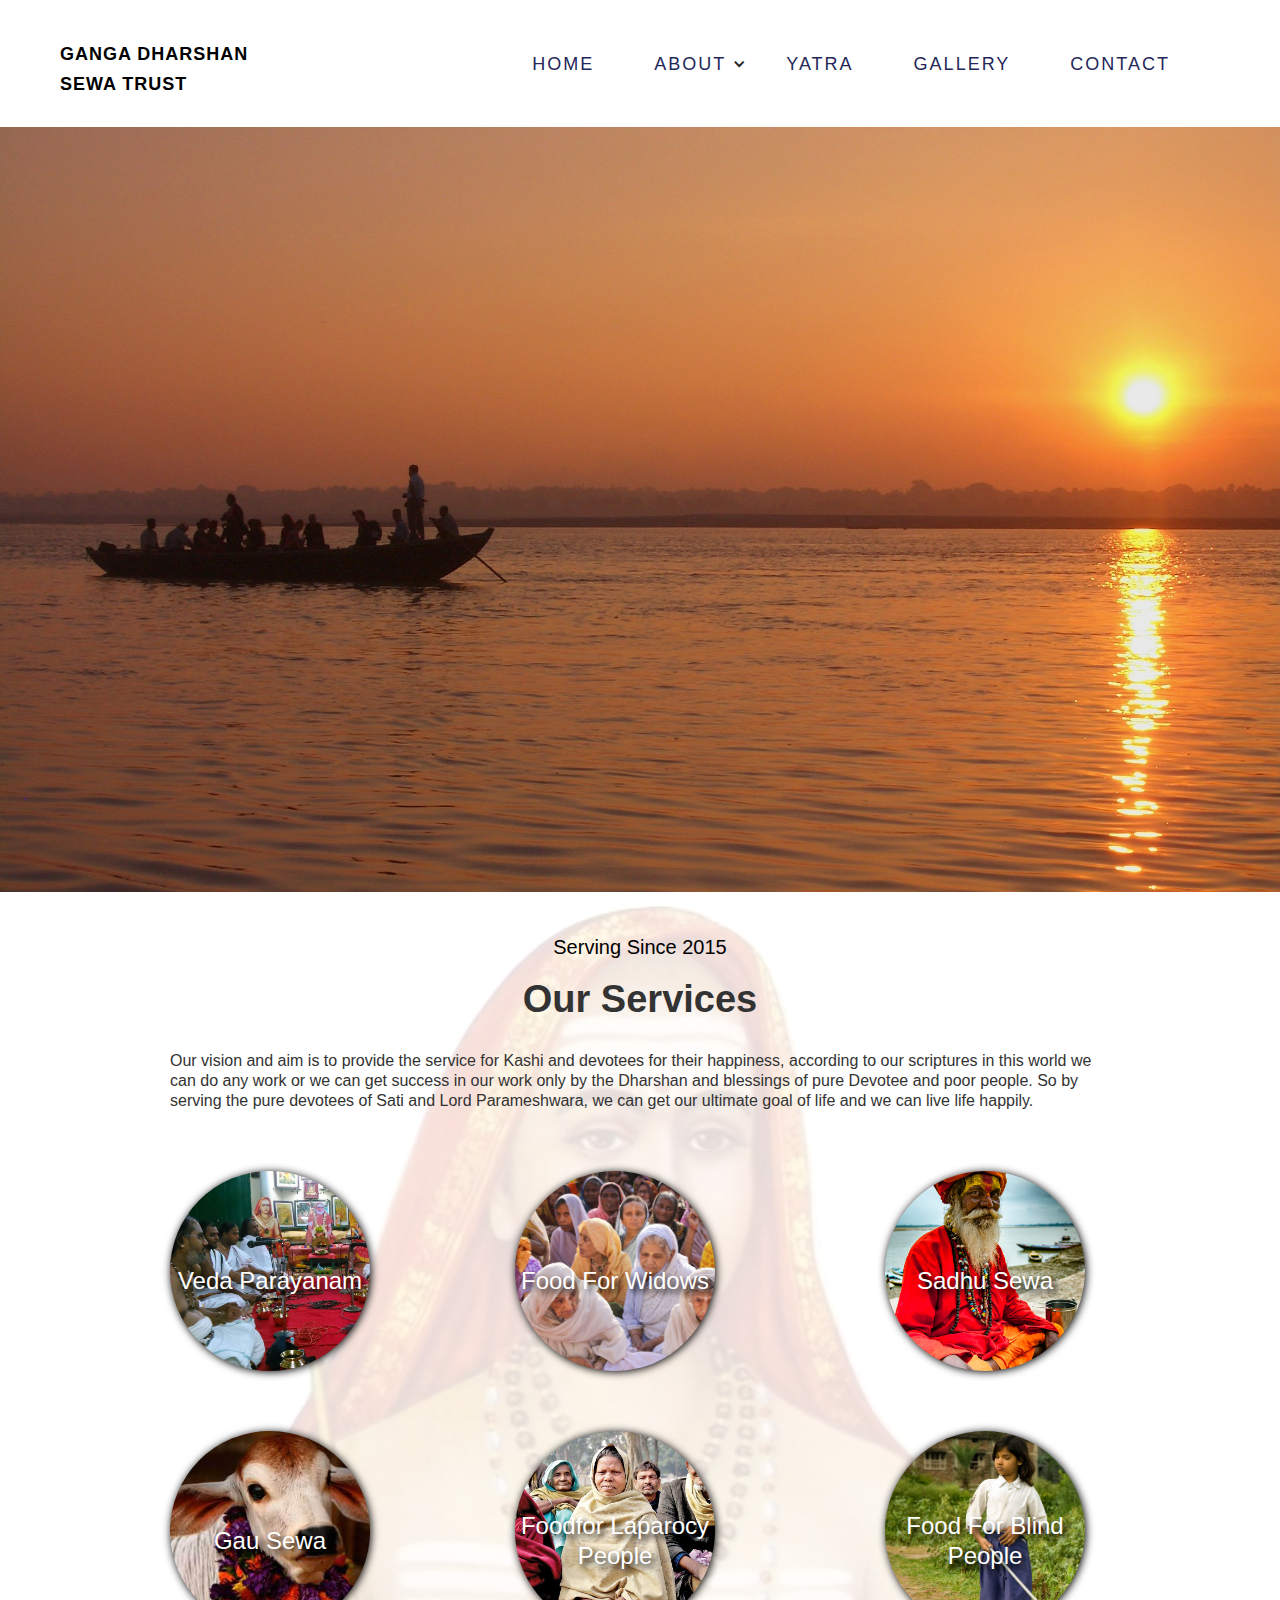
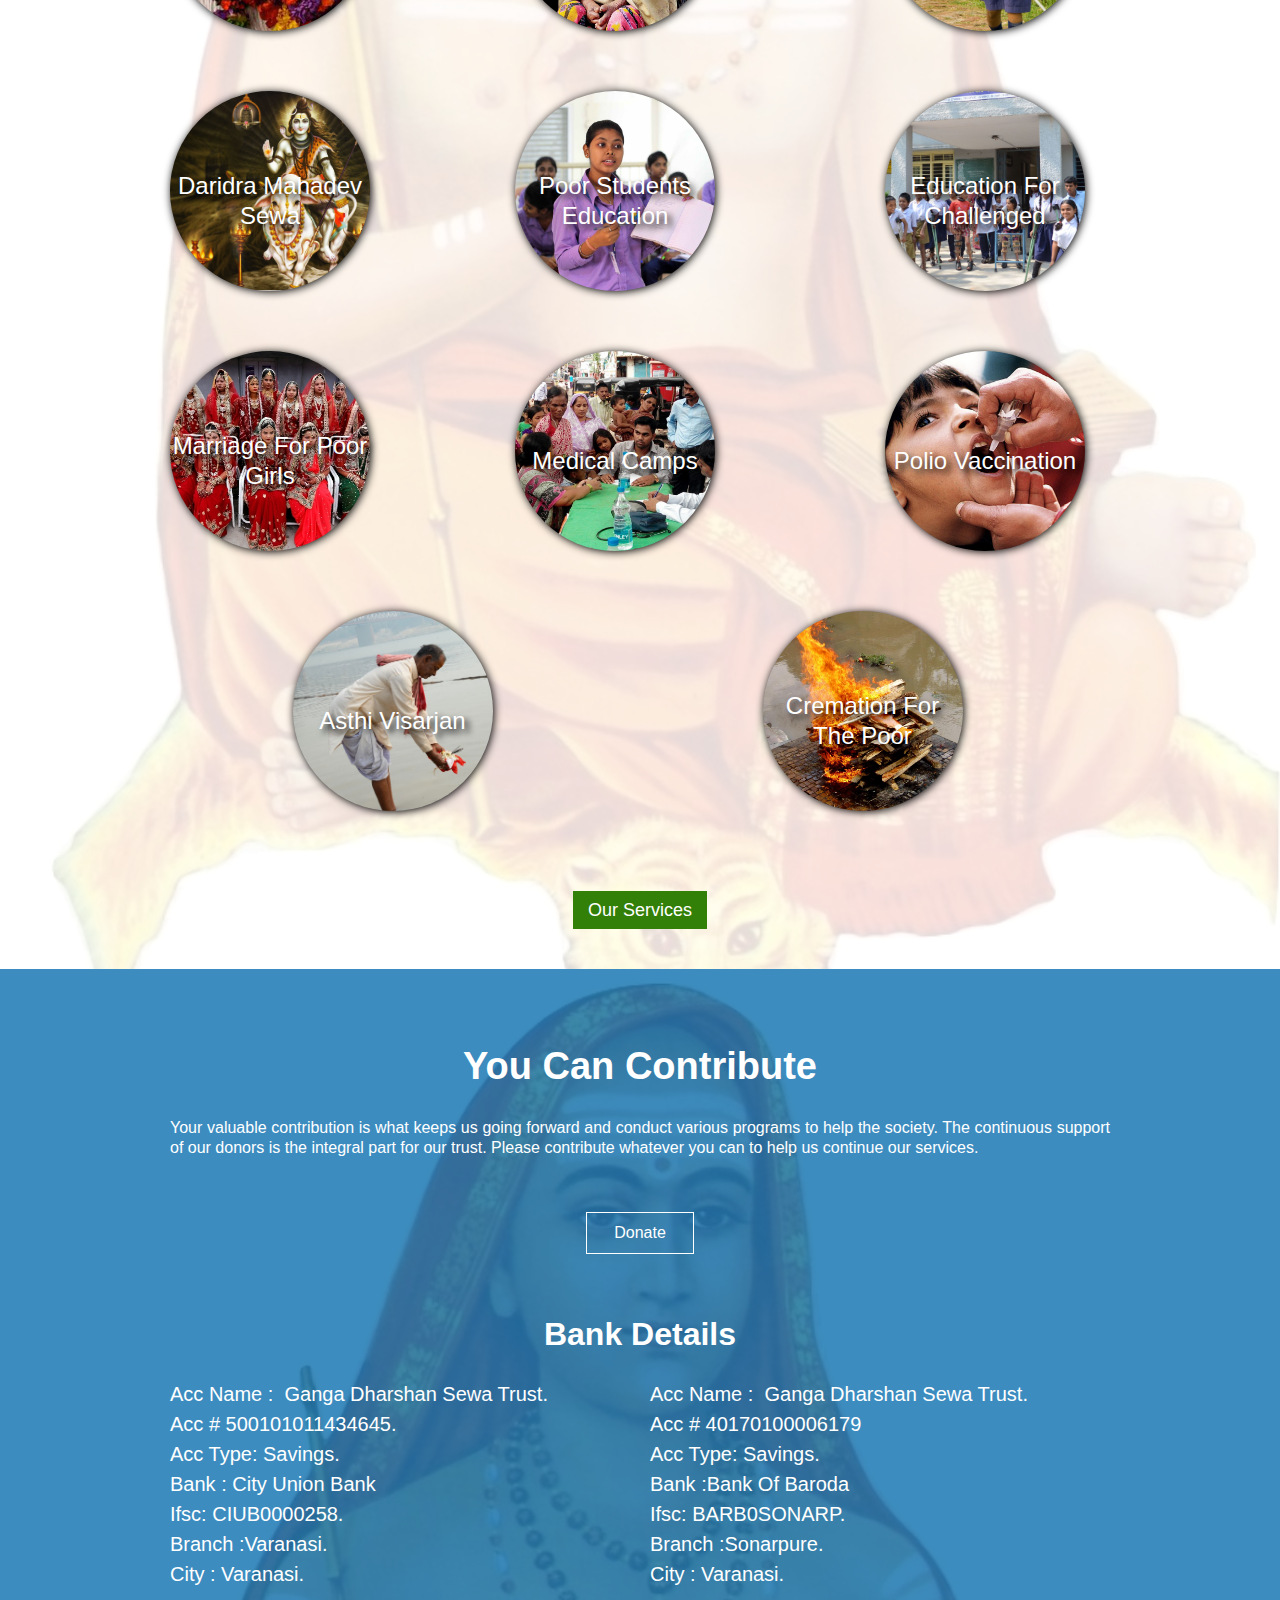
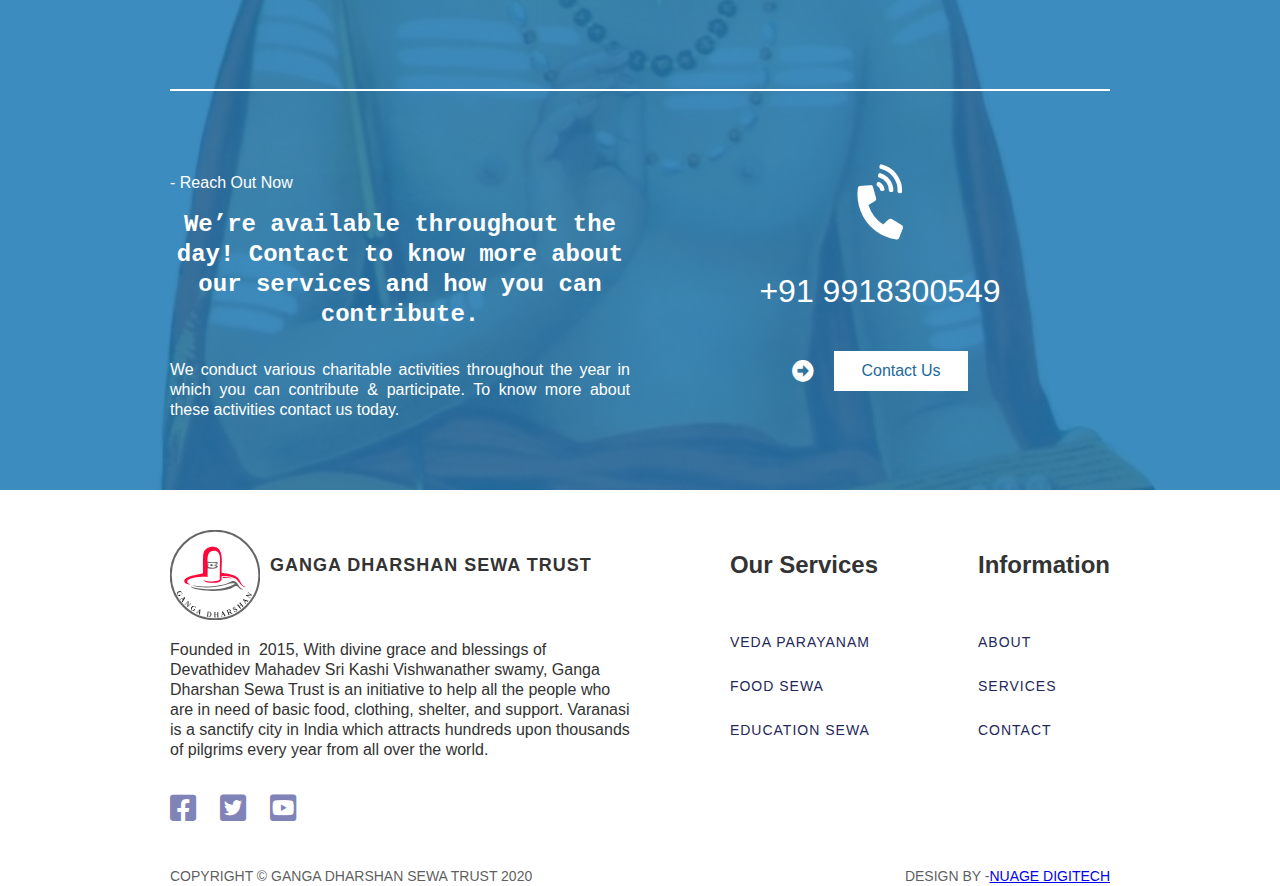
==== commit df216e7e: "Commit (A1c) 10/02/2020" ====
--- a/index.html
+++ b/index.html
@@ -1,6 +1,6 @@
 <!DOCTYPE html>
 <!--  This site was created in Webflow. http://www.webflow.com  -->
-<!--  Last Published: Mon Feb 10 2020 13:37:15 GMT+0000 (Coordinated Universal Time)  -->
+<!--  Last Published: Tue Feb 11 2020 04:34:55 GMT+0000 (Coordinated Universal Time)  -->
 <html data-wf-page="5e2d1f6260dc1a6e0aed6d84" data-wf-site="5e2d1f6260dc1a18e1ed6d81" lang="en">
 <head>
   <meta charset="utf-8">
@@ -160,7 +160,7 @@
             </div>
           </div>
           <div class="tab-link-tab-2 row-5">
-            <div class="home-tab-div-tab-2">
+            <div class="home-tab-div-tab-2 row-5">
               <div class="text-block-heading2-black">Cremation For the Poor</div>
             </div>
           </div>
--- a/css/webflow.css
+++ b/css/webflow.css
@@ -813,7 +813,6 @@
 .w-widget-twitter-count-shim.w--large {
   width: 36px;
   height: 28px;
-  margin-left: 7px;
 }
 .w-widget-twitter-count-shim.w--large .w-widget-twitter-count-inner {
   font-size: 18px;
--- a/css/chennaingo1.webflow.css
+++ b/css/chennaingo1.webflow.css
@@ -223,7 +223,7 @@
   align-items: center;
   border-radius: 120px;
   background-color: #fff;
-  background-image: url('../images/Bagamati_cremation.jpg');
+  background-image: url('../images/widows-india-vrindavan1.jpg');
   background-position: 50% 50%;
   background-size: cover;
   box-shadow: 1px 1px 9px 0 #000;
@@ -242,6 +242,10 @@
 
 .home-tab-div-tab-2.row-4 {
   background-image: url('../images/56.jpg');
+}
+
+.home-tab-div-tab-2.row-5 {
+  background-image: url('../images/Bagamati_cremation.jpg');
 }
 
 .home-tab-div-tab-3 {
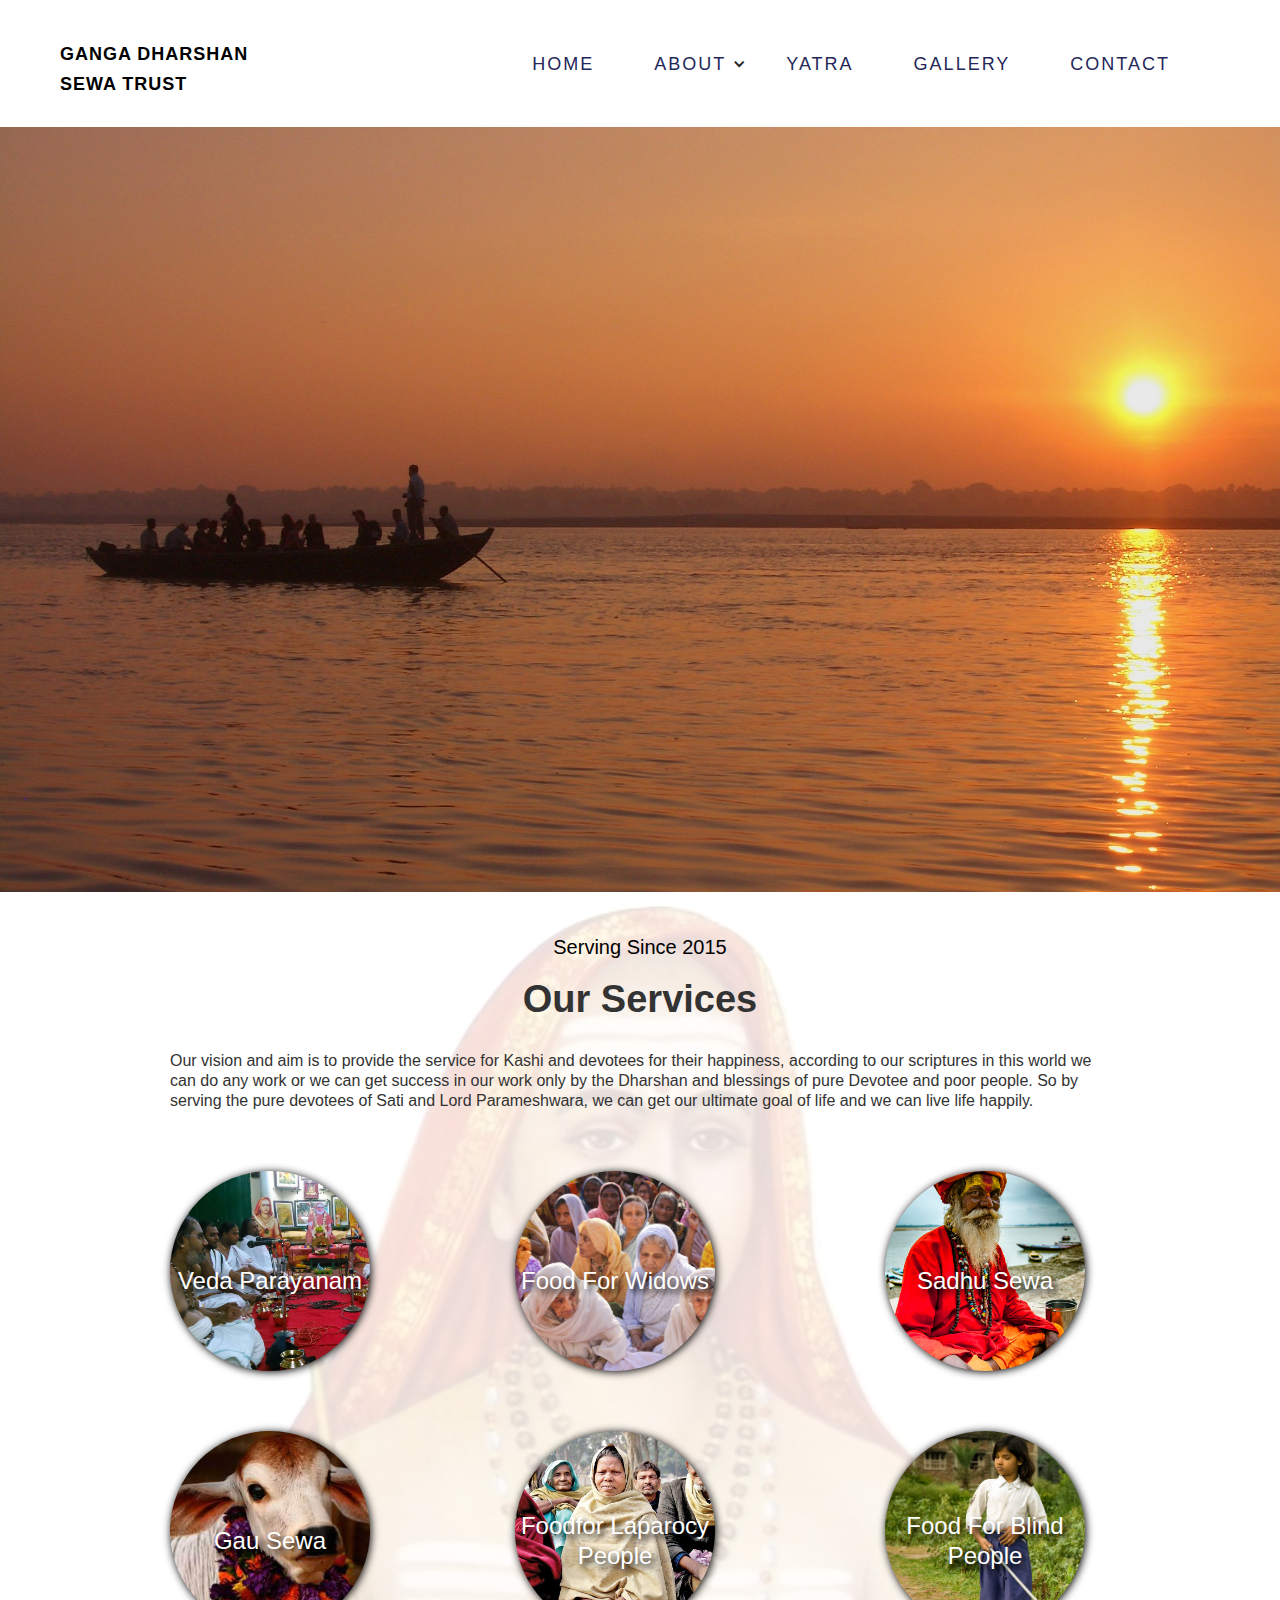
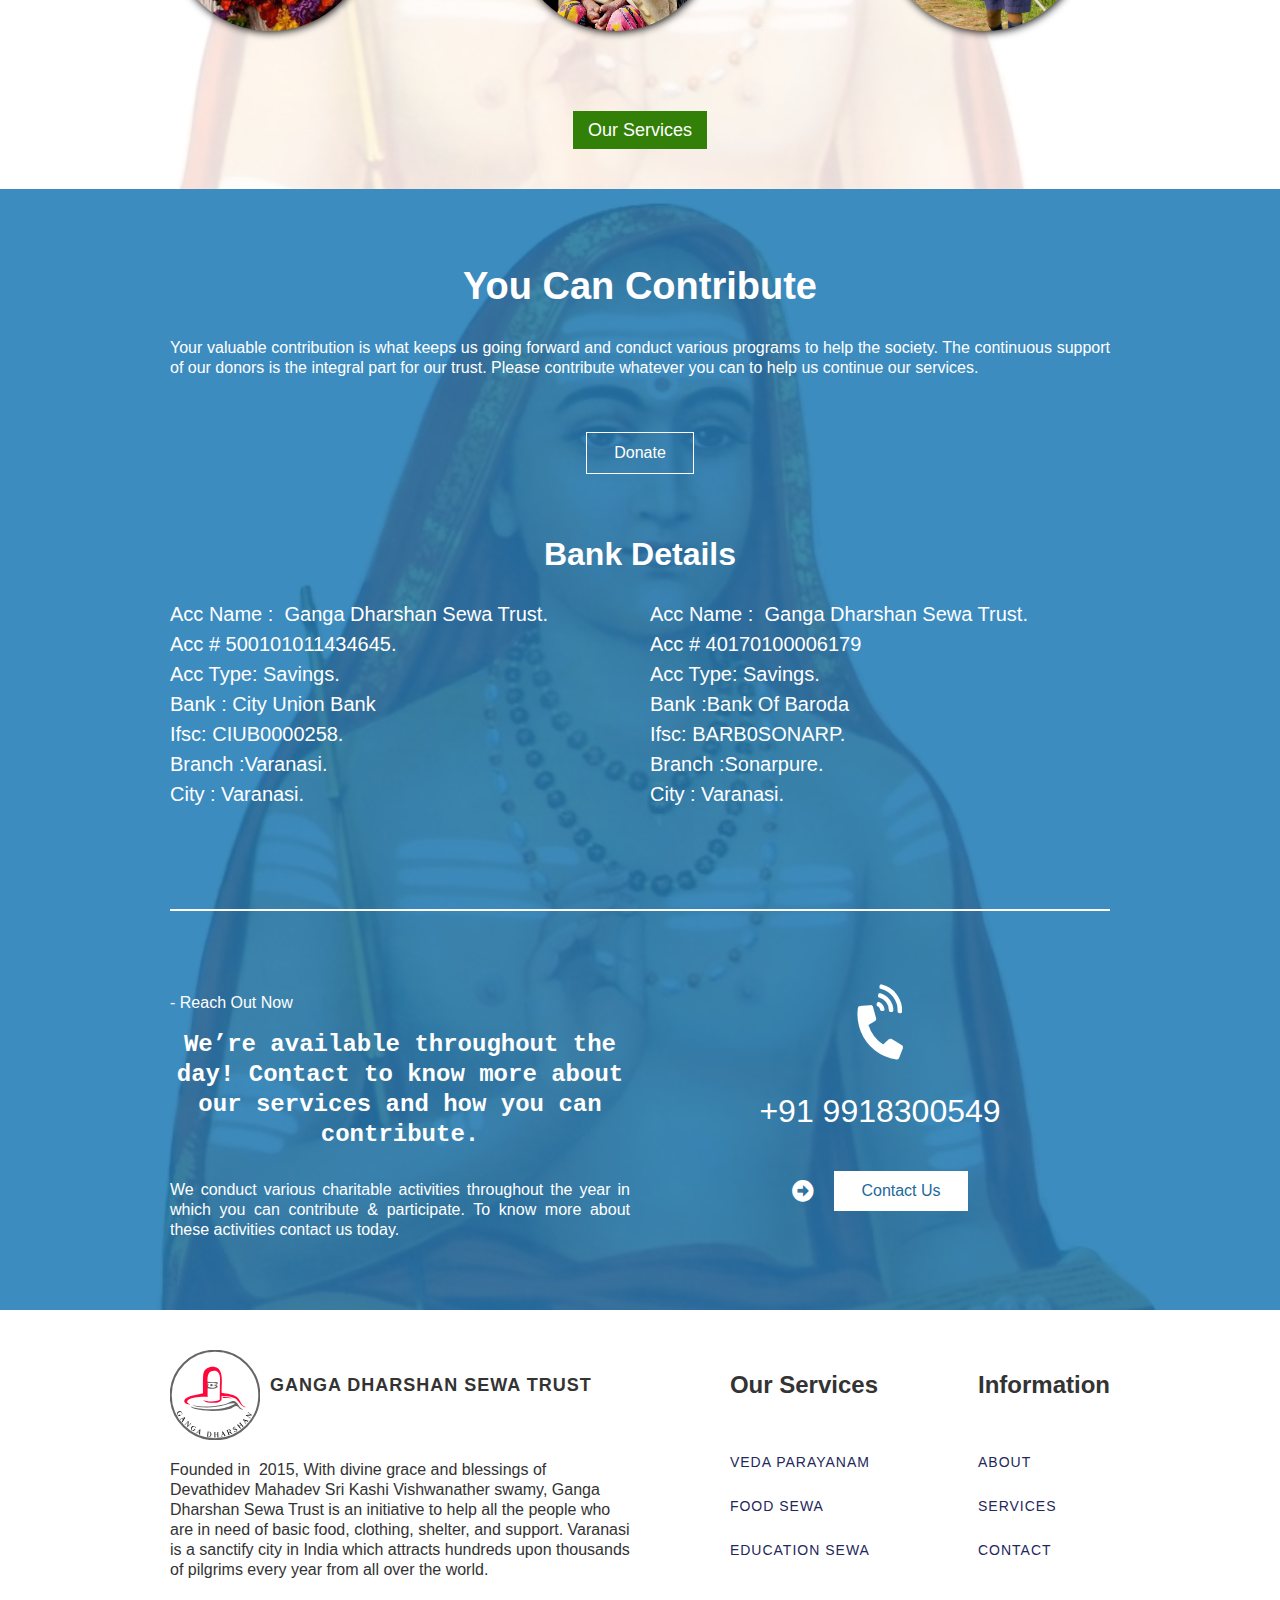
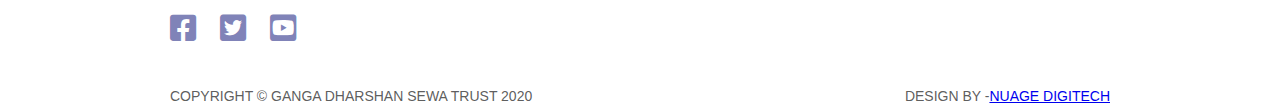
==== commit 94bc24e0: "Commit (A1d) 18/02/2020" ====
--- a/index.html
+++ b/index.html
@@ -1,6 +1,6 @@
 <!DOCTYPE html>
 <!--  This site was created in Webflow. http://www.webflow.com  -->
-<!--  Last Published: Tue Feb 11 2020 04:34:55 GMT+0000 (Coordinated Universal Time)  -->
+<!--  Last Published: Tue Feb 18 2020 06:31:35 GMT+0000 (Coordinated Universal Time)  -->
 <html data-wf-page="5e2d1f6260dc1a6e0aed6d84" data-wf-site="5e2d1f6260dc1a18e1ed6d81" lang="en">
 <head>
   <meta charset="utf-8">
@@ -119,7 +119,7 @@
             </div>
           </div>
         </div>
-        <div class="tabs-menu-copy">
+        <div class="tabs-menu-copy-page1">
           <div class="tab-link-tab-1">
             <div class="home-tab-div-tab-1 row-3">
               <div class="text-block-heading2-black">Daridra mahadev Sewa</div>
@@ -136,7 +136,7 @@
             </div>
           </div>
         </div>
-        <div class="tabs-menu-copy">
+        <div class="tabs-menu-copy-page1">
           <div class="tab-link-tab-1">
             <div class="home-tab-div-tab-1 row-4">
               <div class="text-block-heading2-black">Marriage for Poor Girls</div>
@@ -153,7 +153,7 @@
             </div>
           </div>
         </div>
-        <div class="tabs-menu-copy last">
+        <div class="tabs-menu-copy-copy last">
           <div class="tab-link-tab-1">
             <div class="home-tab-div-tab-1 row-5">
               <div class="text-block-heading2-black">Asthi Visarjan</div>
--- a/css/chennaingo1.webflow.css
+++ b/css/chennaingo1.webflow.css
@@ -1169,6 +1169,42 @@
   margin-top: 60px;
 }
 
+.tabs-menu-copy-page1 {
+  display: none;
+  margin-top: 60px;
+  -webkit-box-pack: justify;
+  -webkit-justify-content: space-between;
+  -ms-flex-pack: justify;
+  justify-content: space-between;
+  text-align: center;
+}
+
+.tabs-menu-copy-page1.last {
+  -webkit-justify-content: space-around;
+  -ms-flex-pack: distribute;
+  justify-content: space-around;
+}
+
+.tabs-menu-copy-copy {
+  display: -webkit-box;
+  display: -webkit-flex;
+  display: -ms-flexbox;
+  display: flex;
+  margin-top: 60px;
+  -webkit-box-pack: justify;
+  -webkit-justify-content: space-between;
+  -ms-flex-pack: justify;
+  justify-content: space-between;
+  text-align: center;
+}
+
+.tabs-menu-copy-copy.last {
+  display: none;
+  -webkit-justify-content: space-around;
+  -ms-flex-pack: distribute;
+  justify-content: space-around;
+}
+
 @media screen and (max-width: 991px) {
   .home-nav-div-2 {
     display: none;
@@ -1640,6 +1676,38 @@
   .text-block-11 {
     font-size: 24px;
   }
+  .tabs-menu-copy-page1 {
+    display: none;
+    margin-top: 40px;
+    -webkit-box-orient: horizontal;
+    -webkit-box-direction: normal;
+    -webkit-flex-direction: row;
+    -ms-flex-direction: row;
+    flex-direction: row;
+    -webkit-justify-content: space-around;
+    -ms-flex-pack: distribute;
+    justify-content: space-around;
+    -webkit-box-align: center;
+    -webkit-align-items: center;
+    -ms-flex-align: center;
+    align-items: center;
+  }
+  .tabs-menu-copy-copy {
+    display: block;
+    margin-top: 40px;
+    -webkit-box-orient: horizontal;
+    -webkit-box-direction: normal;
+    -webkit-flex-direction: row;
+    -ms-flex-direction: row;
+    flex-direction: row;
+    -webkit-justify-content: space-around;
+    -ms-flex-pack: distribute;
+    justify-content: space-around;
+    -webkit-box-align: center;
+    -webkit-align-items: center;
+    -ms-flex-align: center;
+    align-items: center;
+  }
 }
 
 @media screen and (max-width: 479px) {
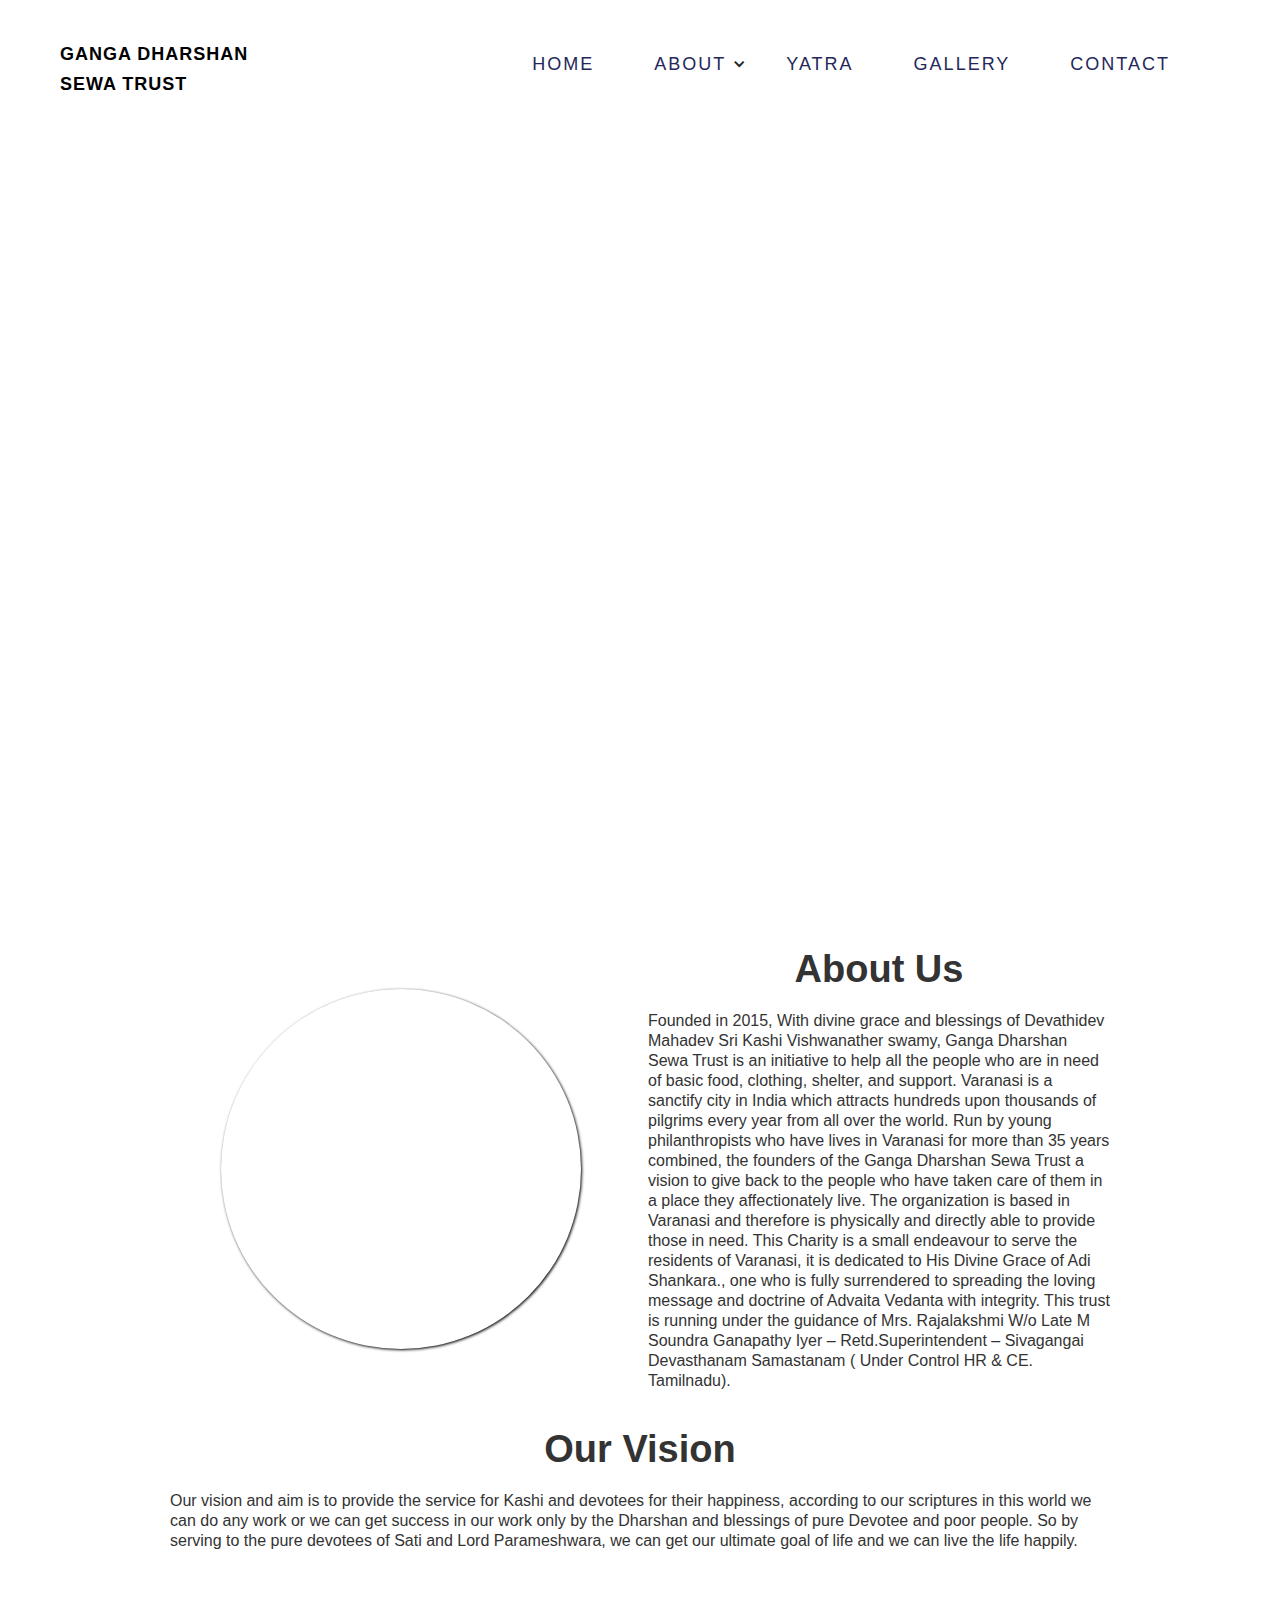
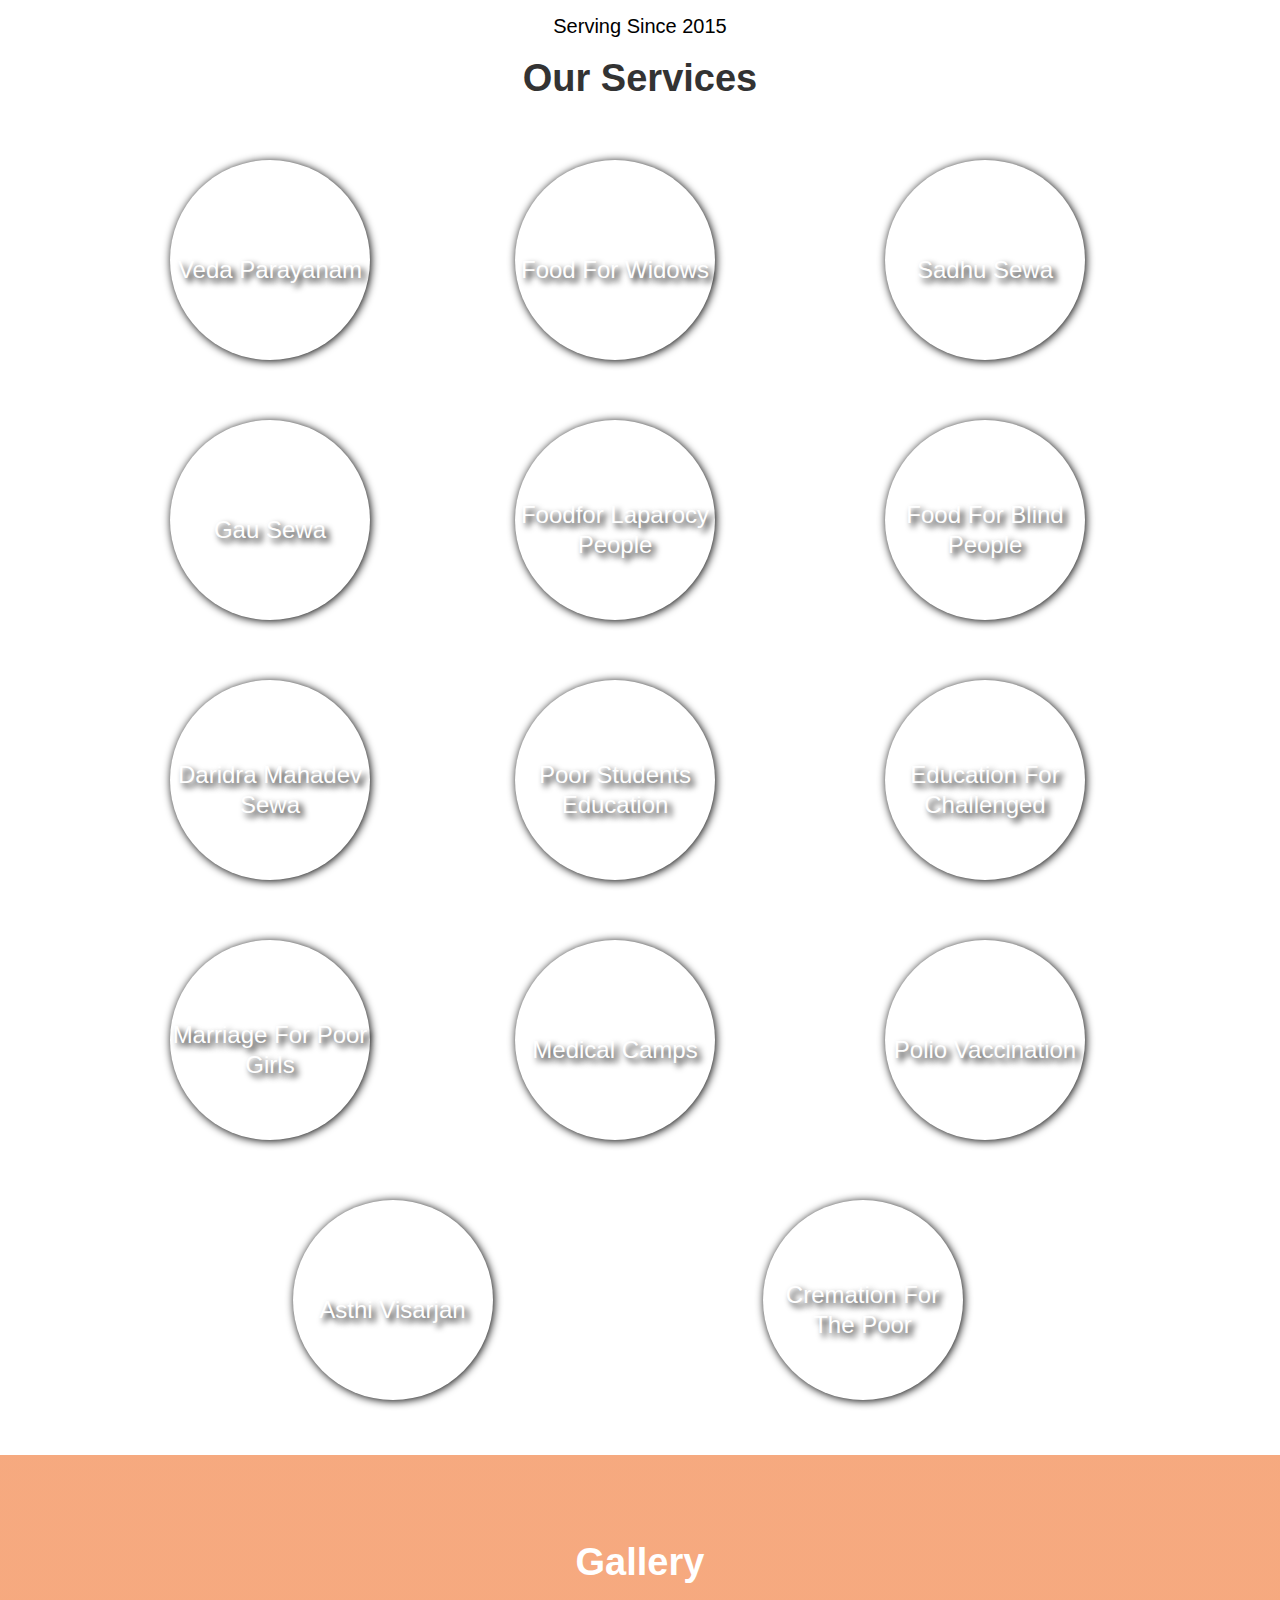
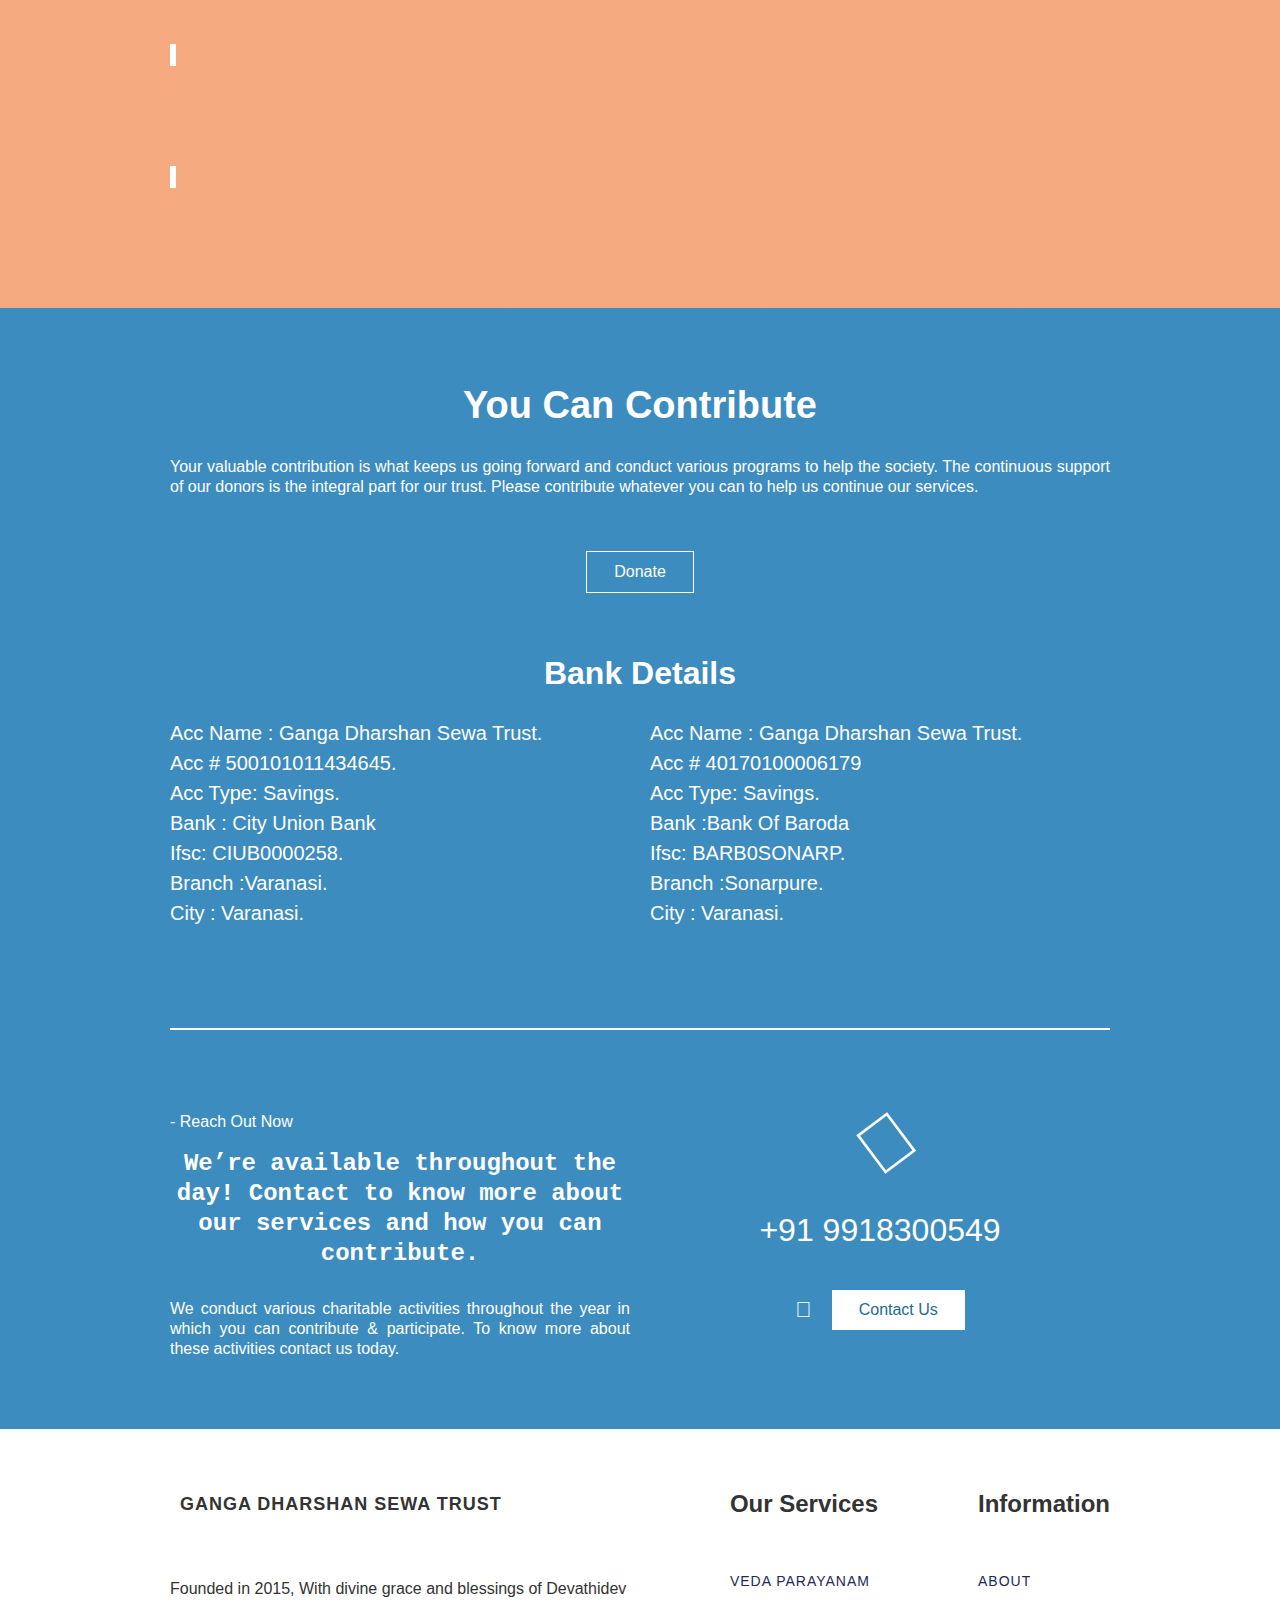
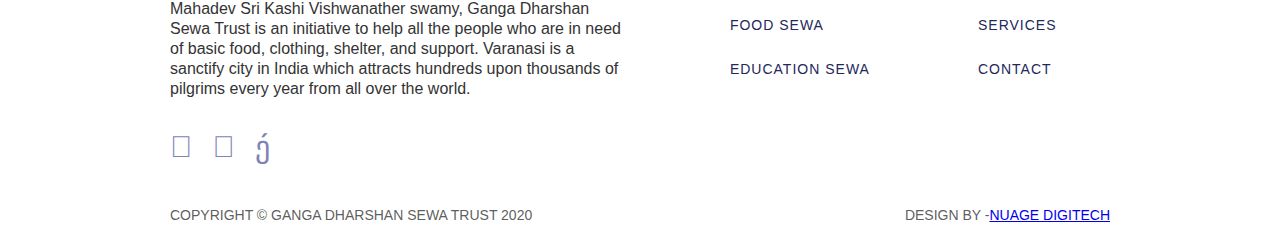
==== commit 0f61d56b: "Commit (A1i) 11/04/2020" ====
--- a/index.html
+++ b/index.html
@@ -1,253 +1,87 @@
-<!DOCTYPE html>
-<!--  This site was created in Webflow. http://www.webflow.com  -->
-<!--  Last Published: Tue Feb 18 2020 06:31:35 GMT+0000 (Coordinated Universal Time)  -->
-<html data-wf-page="5e2d1f6260dc1a6e0aed6d84" data-wf-site="5e2d1f6260dc1a18e1ed6d81" lang="en">
-<head>
-  <meta charset="utf-8">
-  <title>NGO in Varanasi | Ganga Dharshan Sewa Trust</title>
-  <meta content="Founded in   2015, With divine grace and blessings of Devathidev Mahadev Sri Kashi Vishwanather swamy, Ganga Dharshan Sewa Trust  is an initiative to help all the people who are in need of basic food, clothing, shelter, and support." name="description">
-  <meta content="NGO in Varanasi | Ganga Dharshan Sewa Trust" property="og:title">
-  <meta content="Founded in   2015, With divine grace and blessings of Devathidev Mahadev Sri Kashi Vishwanather swamy, Ganga Dharshan Sewa Trust  is an initiative to help all the people who are in need of basic food, clothing, shelter, and support." property="og:description">
-  <meta content="https://uploads-ssl.webflow.com/5e2d1f6260dc1a18e1ed6d81/5e413d651c31c8d9a54589f0_sringeri-sharada-peetham-adi-shankara-shankaracharya-jagadguru-advaita-vedanta-png-favpng-eXzGunsRBHwfrywRe2x8jT5nZ.png" property="og:image">
-  <meta content="summary" name="twitter:card">
-  <meta content="width=device-width, initial-scale=1" name="viewport">
-  <meta content="Webflow" name="generator">
-  <link href="css/normalize.css" rel="stylesheet" type="text/css">
-  <link href="css/webflow.css" rel="stylesheet" type="text/css">
-  <link href="css/chennaingo1.webflow.css" rel="stylesheet" type="text/css">
-  <script src="https://ajax.googleapis.com/ajax/libs/webfont/1.6.26/webfont.js" type="text/javascript"></script>
-  <script type="text/javascript">WebFont.load({  google: {    families: ["Montserrat:100,100italic,200,200italic,300,300italic,400,400italic,500,500italic,600,600italic,700,700italic,800,800italic,900,900italic","PT Sans:400,400italic,700,700italic","Inconsolata:400,700","Neuton:200,300,regular,700,800","Indie Flower:regular","Lobster:regular","Pacifico:regular","Shadows Into Light:regular"]  }});</script>
-  <!-- [if lt IE 9]><script src="https://cdnjs.cloudflare.com/ajax/libs/html5shiv/3.7.3/html5shiv.min.js" type="text/javascript"></script><![endif] -->
-  <script type="text/javascript">!function(o,c){var n=c.documentElement,t=" w-mod-";n.className+=t+"js",("ontouchstart"in o||o.DocumentTouch&&c instanceof DocumentTouch)&&(n.className+=t+"touch")}(window,document);</script>
-  <link href="images/favicon.png" rel="shortcut icon" type="image/x-icon">
-  <link href="images/webclip.png" rel="apple-touch-icon">
-</head>
-<body>
-  <div class="home-nav-sec">
-    <div class="nav-social-contact-cont w-container">
-      <div class="nav-contact-div">
-        <div class="text-block-7"><strong></strong></div>
-        <div class="text-block-8">+91 456 457 000</div>
-        <div class="text-block-7"><strong class="bold-text"></strong></div>
-        <div class="text-block-8">info@gangadharshan.com</div>
-      </div>
-      <div class="nav-social-div">
-        <div class="text-block-7-copy"><strong></strong></div>
-        <div class="text-block-7-copy"><strong></strong></div>
-        <div class="text-block-7-copy"><strong></strong></div>
-      </div>
-    </div>
-    <div class="home-nav-div">
-      <div class="home-nav-div-2"><a href="index.html" aria-label="logo" class="logo-link-block-2 w-inline-block w--current"><img src="https://uploads-ssl.webflow.com/5e26eed16f517b7f9caac378/5e3cdd8ea134a741ffbc77ac_Logo%20a3%201.svg" height="107" alt="" class="image-2"><h1 class="heading-logo-2">Ganga Dharshan Sewa Trust</h1></a>
-        <div class="home-nav-div-4">
-          <a href="index.html" class="link-block-6 w-inline-block w--current">
-            <div class="text-block-nav-link-2">Home</div>
-          </a>
-          <div data-delay="0" class="w-dropdown">
-            <div class="w-dropdown-toggle">
-              <div class="w-icon-dropdown-toggle"></div>
-              <div class="text-block-nav-link-2">About</div>
-            </div>
-            <nav class="dropdown-list-4 w-dropdown-list"><a href="about.html" class="dropdown-link-2 w-dropdown-link">About</a><a href="/about#service" class="dropdown-link-2 w-dropdown-link">Services</a><a href="#" class="dropdown-link-2 w-dropdown-link">Testimonials</a></nav>
-          </div>
-          <a href="http://gangadharshansewa.com" rel="noreferrer" target="_blank" class="link-block-9 w-inline-block">
-            <div class="text-block-nav-link-2">Yatra</div>
-          </a>
-          <a href="gallery.html" class="link-block-7 w-inline-block">
-            <div class="text-block-nav-link-2">Gallery</div>
-          </a>
-          <a href="contact.html" class="link-block-8 w-inline-block">
-            <div class="text-block-nav-link-2">Contact</div>
-          </a>
-        </div>
-      </div>
-    </div>
-    <div class="mobile-nav-div">
-      <div data-collapse="medium" data-animation="default" data-duration="400" class="navbar w-nav">
-        <div class="w-container"><a href="index.html" aria-label="logo" class="brand w-nav-brand w--current"><img src="https://uploads-ssl.webflow.com/5e26eed16f517b7f9caac378/5e3cdd8ea134a741ffbc77ac_Logo%20a3%201.svg" height="107" alt=""><h1 class="heading-logo-2">Ganga Dharshan Sewa Trust</h1></a>
-          <nav role="navigation" class="nav-menu-2 w-nav-menu"><a href="index.html" class="nav-link-mobile-2 w-nav-link w--current">Home</a><a href="about.html" class="nav-link-mobile-2 w-nav-link">About</a><a href="/about#service" class="nav-link-mobile-2 w-nav-link">Services</a><a href="http://gangadharshansewa.com" rel="noreferrer" target="_blank" class="nav-link-mobile-2 w-nav-link">Yatra</a><a href="gallery.html" class="nav-link-mobile-2 w-nav-link">GALLERY</a><a href="contact.html" class="nav-link-mobile-2 w-nav-link">Contact</a></nav>
-          <div class="menu-button w-nav-button">
-            <div class="w-icon-nav-menu"></div>
-          </div>
-        </div>
-      </div>
-      <div class="mobile-selection-nav-div"><a href="#" class="nav-link-mobile-copy-2">Domestic</a><a href="#" class="nav-link-mobile-copy-2">International</a><a href="#" class="nav-link-mobile-copy-2">Special</a>
-        <div class="text-block-11"><strong></strong></div>
-      </div>
-    </div>
-  </div>
-  <div class="home-hero-sec">
-    <div class="home-hero-div"></div>
-  </div>
-  <div class="home-tabs-sec">
-    <div class="home-tabs-div">
-      <div class="home-tabs-cont w-container">
-        <div class="text-block-heading2">Serving since 2015</div>
-        <h1 class="heading1">Our Services</h1>
-        <p class="paragraph1">Our vision and aim is to provide the service for Kashi and devotees for their happiness, according to our scriptures in this world we can do any work or we can get success in our work only by the Dharshan and blessings of pure Devotee and poor people. So by serving the pure devotees of Sati and Lord Parameshwara, we can get our ultimate goal of life and we can live life happily.</p>
-        <div class="tabs-menu-copy">
-          <div class="tab-link-tab-1">
-            <div class="home-tab-div-tab-1">
-              <div class="text-block-heading2-black">Veda Parayanam</div>
-            </div>
-          </div>
-          <div class="tab-link-tab-2">
-            <div class="home-tab-div-tab-2">
-              <div class="text-block-heading2-black">Food for Widows</div>
-            </div>
-          </div>
-          <div class="tab-link-tab-3">
-            <div class="home-tab-div-tab-3">
-              <div class="text-block-heading2-black">Sadhu Sewa</div>
-            </div>
-          </div>
-        </div>
-        <div class="tabs-menu-copy">
-          <div class="tab-link-tab-1">
-            <div class="home-tab-div-tab-1 row-2">
-              <div class="text-block-heading2-black">Gau Sewa</div>
-            </div>
-          </div>
-          <div class="tab-link-tab-2">
-            <div class="home-tab-div-tab-2 row-2">
-              <div class="text-block-heading2-black">Foodfor Laparocy people</div>
-            </div>
-          </div>
-          <div class="tab-link-tab-3">
-            <div class="home-tab-div-tab-3 row-2">
-              <div class="text-block-heading2-black">Food for blind people</div>
-            </div>
-          </div>
-        </div>
-        <div class="tabs-menu-copy-page1">
-          <div class="tab-link-tab-1">
-            <div class="home-tab-div-tab-1 row-3">
-              <div class="text-block-heading2-black">Daridra mahadev Sewa</div>
-            </div>
-          </div>
-          <div class="tab-link-tab-2">
-            <div class="home-tab-div-tab-2 row-3">
-              <div class="text-block-heading2-black">Poor Students Education</div>
-            </div>
-          </div>
-          <div class="tab-link-tab-3">
-            <div class="home-tab-div-tab-3 row-3">
-              <div class="text-block-heading2-black">Education for Challenged</div>
-            </div>
-          </div>
-        </div>
-        <div class="tabs-menu-copy-page1">
-          <div class="tab-link-tab-1">
-            <div class="home-tab-div-tab-1 row-4">
-              <div class="text-block-heading2-black">Marriage for Poor Girls</div>
-            </div>
-          </div>
-          <div class="tab-link-tab-2">
-            <div class="home-tab-div-tab-2 row-4">
-              <div class="text-block-heading2-black">Medical Camps</div>
-            </div>
-          </div>
-          <div class="tab-link-tab-3">
-            <div class="home-tab-div-tab-3 row-4">
-              <div class="text-block-heading2-black">Polio Vaccination</div>
-            </div>
-          </div>
-        </div>
-        <div class="tabs-menu-copy-copy last">
-          <div class="tab-link-tab-1">
-            <div class="home-tab-div-tab-1 row-5">
-              <div class="text-block-heading2-black">Asthi Visarjan</div>
-            </div>
-          </div>
-          <div class="tab-link-tab-2 row-5">
-            <div class="home-tab-div-tab-2 row-5">
-              <div class="text-block-heading2-black">Cremation For the Poor</div>
-            </div>
-          </div>
-        </div>
-        <div class="div-block-4"><a href="/about#service" class="button-3 w-button">Our Services</a></div>
-      </div>
-    </div>
-  </div>
-  <div class="home-sec-3">
-    <div class="home-sec-3-div">
-      <div id="book" class="home-sec-3-cont w-container">
-        <h1 class="heading1-white">You Can Contribute</h1>
-        <p class="paragraph1-white">Your valuable contribution is what keeps us going forward and conduct various programs to help the society. The continuous support of our donors is the integral part for our trust. Please contribute whatever you can to help us continue our services.</p><a href="#" class="button-2 w-button">Donate</a>
-        <h1 class="heading1-white-contact1">Bank Details</h1>
-        <div class="w-row">
-          <div class="w-col w-col-6">
-            <p class="text-block-heading2-white-contact">Acc Name :  Ganga Dharshan Sewa Trust.<br>Acc # 500101011434645.<br>Acc type: Savings.<br>Bank : City Union Bank<br>Ifsc: CIUB0000258.<br>Branch :Varanasi.<br>City : Varanasi.<br></p>
-          </div>
-          <div class="w-col w-col-6">
-            <p class="text-block-heading2-white-contact">Acc Name :  Ganga Dharshan Sewa Trust.<br>Acc # 40170100006179<br>Acc type: Savings.<br>Bank :Bank of Baroda<br>Ifsc: BARB0SONARP.<br>Branch :Sonarpure.<br>City : Varanasi.<br></p>
-          </div>
-        </div>
-      </div>
-      <div class="home-sec-3-divider-cont w-container">
-        <div class="div-block-2"></div>
-      </div>
-      <div class="home-sec-3-cont-copy w-container">
-        <div class="columns w-row">
-          <div class="w-col w-col-6">
-            <div class="text-block-heading2-copy">- Reach Out Now</div>
-            <h1 class="heading1-white-copy">We’re available throughout the day! Contact to know more about our services and how you can contribute.</h1>
-            <p class="paragraph1-white-copy">We conduct various charitable activities throughout the year in which you can contribute &amp; participate. To know more about these activities contact us today.</p>
-          </div>
-          <div class="column w-col w-col-6">
-            <div class="home-column-2-div">
-              <div class="text-block-3"><strong></strong></div>
-              <div class="text-block-4">+91 9918300549</div>
-              <div class="home-sec-3-contact-div">
-                <div class="text-block-5"><strong></strong></div><a href="tel:+919918300549" class="button-2-copy w-button">Contact Us</a></div>
-            </div>
-          </div>
-        </div>
-      </div>
-    </div>
-  </div>
-  <div class="footer-sec">
-    <div class="footer-div">
-      <div class="footer-cont w-container">
-        <div class="footer-cont-div-top">
-          <div class="w-row">
-            <div class="w-col w-col-6">
-              <div class="footer-coloumn1-div"><a href="index.html" class="link-block-4 w-inline-block w--current"><img src="images/Logo-a3-1.svg" height="90" alt=""><h1 class="heading-logo">Ganga Dharshan Sewa Trust</h1></a>
-                <p class="paragraph1">Founded in  2015, With divine grace and blessings of Devathidev Mahadev Sri Kashi Vishwanather swamy, Ganga Dharshan Sewa Trust is an initiative to help all the people who are in need of basic food, clothing, shelter, and support. Varanasi is a sanctify city in India which attracts hundreds upon thousands of pilgrims every year from all over the world.</p>
-                <div class="footer-coulumn1-div-social">
-                  <div class="text-block-9"></div>
-                  <div class="text-block-9-copy"></div>
-                  <div class="text-block-9-copy"></div>
-                </div>
-              </div>
-            </div>
-            <div class="column-2 w-col w-col-6">
-              <div class="footer-nav-links-div1">
-                <h3 class="heading-3">Our Services</h3>
-                <div class="div-block-3"><a href="/about#veda" class="link">Veda Parayanam</a><a href="/about#food" class="link">Food Sewa</a><a href="/about#education" class="link">Education Sewa</a></div>
-              </div>
-              <div class="footer-nav-links-div1-copy">
-                <h3 class="heading-3">Information</h3>
-                <div class="div-block-3"><a href="about.html" class="link">About</a><a href="/about#service" class="link">Services</a><a href="contact.html" class="link">Contact</a></div>
-              </div>
-            </div>
-          </div>
-        </div>
-        <div class="footer-cont-div-bottom">
-          <div class="columns-2 w-row">
-            <div class="w-col w-col-6">
-              <div class="text-block-6">COPYRIGHT © GANGA DHARSHAN SEWA TRUST 2020</div>
-            </div>
-            <div class="column-3 w-col w-col-6">
-              <div class="text-block-6-copy">DESIGN BY -<a href="https://nuagedigite.ch/" target="_blank">NUAGE DIGITECH</a></div>
-            </div>
-          </div>
-        </div>
-      </div>
-    </div>
-  </div>
-  <script src="https://d3e54v103j8qbb.cloudfront.net/js/jquery-3.4.1.min.220afd743d.js" type="text/javascript" integrity="sha256-CSXorXvZcTkaix6Yvo6HppcZGetbYMGWSFlBw8HfCJo=" crossorigin="anonymous"></script>
-  <script src="js/webflow.js" type="text/javascript"></script>
-  <!-- [if lte IE 9]><script src="https://cdnjs.cloudflare.com/ajax/libs/placeholders/3.0.2/placeholders.min.js"></script><![endif] -->
-</body>
-</html>+
+<!DOCTYPE html><!-- This site was created in Webflow. http://www.webflow.com --><!-- Last Published: Sat Apr 11 2020 05:18:27 GMT+0000 (Coordinated Universal Time) --><html data-wf-domain="chennaingo2.webflow.io" data-wf-page="5e91410c40bb0e51d4f97e92" data-wf-site="5e91410c40bb0e8b38f97e91" data-wf-status="1" lang="en"><head><meta charset="utf-8"/><title>NGO in Varanasi | Ganga Dharshan Sewa Trust</title><meta content="Founded in   2015, With divine grace and blessings of Devathidev Mahadev Sri Kashi Vishwanather swamy, Ganga Dharshan Sewa Trust  is an initiative to help all the people who are in need of basic food, clothing, shelter, and support." name="description"/><meta content="NGO in Varanasi | Ganga Dharshan Sewa Trust" property="og:title"/><meta content="Founded in   2015, With divine grace and blessings of Devathidev Mahadev Sri Kashi Vishwanather swamy, Ganga Dharshan Sewa Trust  is an initiative to help all the people who are in need of basic food, clothing, shelter, and support." property="og:description"/><meta content="https://uploads-ssl.webflow.com/5e2d1f6260dc1a18e1ed6d81/5e4b8efd419b3384250900ea_sringeri-sharada-peetham-adi-shankara-shankaracharya-jagadguru-advaita-vedanta-png-favpng-eXzGunsRBHwfrywRe2x8jT5nZa.jpg" property="og:image"/><meta content="summary" name="twitter:card"/><meta content="width=device-width, initial-scale=1" name="viewport"/><meta content="Webflow" name="generator"/><link href="/css/chennaingo2.webflow.ff6d9a0fa.css" rel="stylesheet" type="text/css"/><script src="https://ajax.googleapis.com/ajax/libs/webfont/1.6.26/webfont.js" type="text/javascript"></script><script type="text/javascript">WebFont.load({  google: {    families: ["Montserrat:100,100italic,200,200italic,300,300italic,400,400italic,500,500italic,600,600italic,700,700italic,800,800italic,900,900italic","PT Sans:400,400italic,700,700italic","Inconsolata:400,700","Neuton:200,300,regular,700,800","Indie Flower:regular","Lobster:regular","Pacifico:regular","Shadows Into Light:regular"]  }});</script><!--[if lt IE 9]><script src="https://cdnjs.cloudflare.com/ajax/libs/html5shiv/3.7.3/html5shiv.min.js" type="text/javascript"></script><![endif]--><script type="text/javascript">!function(o,c){var n=c.documentElement,t=" w-mod-";n.className+=t+"js",("ontouchstart"in o||o.DocumentTouch&&c instanceof DocumentTouch)&&(n.className+=t+"touch")}(window,document);</script><link href="https://uploads-ssl.webflow.com/5e91410c40bb0e8b38f97e91/5e91410c40bb0e661af97efc_Logo%20a%2032.png" rel="shortcut icon" type="image/x-icon"/><link href="https://uploads-ssl.webflow.com/5e91410c40bb0e8b38f97e91/5e91410c40bb0ee74af97efd_Logo%20a%20256.png" rel="apple-touch-icon"/></head><body><div class="home-nav-sec"><div class="nav-social-contact-cont w-container"><div class="nav-contact-div"><div class="text-block-7"><strong></strong></div><div class="text-block-8">+91 456 457 000</div><div class="text-block-7"><strong class="bold-text"></strong></div><div class="text-block-8">info@gangadharshan.com</div></div><div class="nav-social-div"><div class="text-block-7-copy"><strong></strong></div><div class="text-block-7-copy"><strong></strong></div><div class="text-block-7-copy"><strong></strong></div></div></div><div class="home-nav-div"><div class="home-nav-div-2"><a href="/" aria-label="logo" aria-current="page" class="logo-link-block-2 w-inline-block w--current"><img src="https://uploads-ssl.webflow.com/5e26eed16f517b7f9caac378/5e3cdd8ea134a741ffbc77ac_Logo%20a3%201.svg" height="107" alt="" class="image-2"/><h1 class="heading-logo-2">Ganga Dharshan Sewa Trust</h1></a><div class="home-nav-div-4"><a href="/" aria-current="page" class="link-block-6 w-inline-block w--current"><div class="text-block-nav-link-2">Home</div></a><div data-delay="0" class="w-dropdown"><div class="w-dropdown-toggle"><div class="w-icon-dropdown-toggle"></div><div class="text-block-nav-link-2">About</div></div><nav class="dropdown-list-4 w-dropdown-list"><a href="/#about" class="dropdown-link-2 w-dropdown-link">About</a><a href="/#service" class="dropdown-link-2 w-dropdown-link">Services</a><a href="#" class="dropdown-link-2 w-dropdown-link">Testimonials</a></nav></div><a href="http://gangadharshansewa.com" rel="noreferrer" target="_blank" class="link-block-9 w-inline-block"><div class="text-block-nav-link-2">Yatra</div></a><a href="/#gallery" class="link-block-7 w-inline-block"><div class="text-block-nav-link-2">Gallery</div></a><a href="/contact" class="link-block-8 w-inline-block"><div class="text-block-nav-link-2">Contact</div></a></div></div></div><div class="mobile-nav-div"><div data-collapse="medium" data-animation="default" data-duration="400" class="navbar w-nav"><div class="w-container"><a href="/" aria-label="logo" aria-current="page" class="brand w-nav-brand w--current"><img src="https://uploads-ssl.webflow.com/5e26eed16f517b7f9caac378/5e3cdd8ea134a741ffbc77ac_Logo%20a3%201.svg" height="107" alt=""/><h1 class="heading-logo-2">Ganga Dharshan Sewa Trust</h1></a><nav role="navigation" class="nav-menu-2 w-nav-menu"><a href="/" aria-current="page" class="nav-link-mobile-2 w-nav-link w--current">Home</a><a href="/#about" class="nav-link-mobile-2 w-nav-link">About</a><a href="/#service" class="nav-link-mobile-2 w-nav-link">Services</a><a href="http://gangadharshansewa.com" rel="noreferrer" target="_blank" class="nav-link-mobile-2 w-nav-link">Yatra</a><a href="/#gallery" class="nav-link-mobile-2 w-nav-link">GALLERY</a><a href="/contact" class="nav-link-mobile-2 w-nav-link">Contact</a></nav><div class="menu-button w-nav-button"><div class="w-icon-nav-menu"></div></div></div></div><div class="mobile-selection-nav-div"><a href="#" class="nav-link-mobile-copy-2">Domestic</a><a href="#" class="nav-link-mobile-copy-2">International</a><a href="#" class="nav-link-mobile-copy-2">Special</a><div class="text-block-11"><strong></strong></div></div></div></div><div class="home-hero-sec"><div class="home-hero-div"></div></div><div class="about-sec1"><div class="about-sec1-div"><div id="about" class="about-sec1-cont w-container"><div class="w-layout-grid about-sec1-grid"><div id="w-node-fe6bb4f1b53b-d4f97e92" class="grid-area1-div"></div><div id="w-node-fe6bb4f1b53c-d4f97e92" class="grid-area2-div"><h1 class="heading1-copy">About Us</h1><p class="paragraph1-copy">Founded in   2015, With divine grace and blessings of Devathidev Mahadev Sri Kashi Vishwanather swamy, Ganga Dharshan Sewa Trust  is an initiative to help all the people who are in need of basic food, clothing, shelter, and support. Varanasi is a sanctify city in India which attracts hundreds upon thousands of pilgrims every year from all over the world. Run by young philanthropists who have lives in Varanasi for more than 35 years combined, the founders of the Ganga Dharshan Sewa Trust  a vision to give back to the people who have taken care of them in a place they affectionately  live. The organization is based in Varanasi  and therefore is physically and directly able to provide those in need. This Charity is a small endeavour  to serve the residents of Varanasi, it is dedicated to His Divine Grace of  Adi Shankara., one who is fully surrendered to spreading the loving message and doctrine of Advaita Vedanta with integrity. This trust is running under the guidance of Mrs. Rajalakshmi W/o Late M Soundra Ganapathy Iyer – Retd.Superintendent – Sivagangai Devasthanam Samastanam ( Under Control HR &amp; CE. Tamilnadu).<br/></p></div><div id="w-node-fe6bb4f1b542-d4f97e92" class="grid-area3-div"><h1 id="services" class="heading1-copy">Our Vision</h1><p class="paragraph1-copy">Our vision and aim is to provide the service for Kashi and devotees for their happiness, according to our scriptures in this world we can do any work or we can get success in our work only by the Dharshan and blessings of pure Devotee and poor people. So by serving to the pure devotees of Sati and Lord Parameshwara, we can get our ultimate goal of life and we can live the life happily.</p></div></div></div><div id="service" class="home-tabs-cont-copy w-container"><div class="text-block-heading2">Serving since 2015</div><h1 class="heading1">Our Services</h1><div id="veda" class="tabs-menu-copy"><div class="tab-link-tab-1"><div class="home-tab-div-tab-1"><div class="text-block-heading2-black">Veda Parayanam</div></div></div><div class="tab-link-tab-2"><div class="home-tab-div-tab-2"><div class="text-block-heading2-black">Food for Widows</div></div></div><div class="tab-link-tab-3"><div class="home-tab-div-tab-3"><div class="text-block-heading2-black">Sadhu Sewa</div></div></div></div><div id="food" class="tabs-menu-copy"><div class="tab-link-tab-1"><div class="home-tab-div-tab-1 row-2"><div class="text-block-heading2-black">Gau Sewa</div></div></div><div class="tab-link-tab-2"><div class="home-tab-div-tab-2 row-2"><div class="text-block-heading2-black">Foodfor Laparocy people</div></div></div><div class="tab-link-tab-3"><div class="home-tab-div-tab-3 row-2"><div class="text-block-heading2-black">Food for blind people</div></div></div></div><div id="education" class="tabs-menu-copy"><div class="tab-link-tab-1"><div class="home-tab-div-tab-1 row-3"><div class="text-block-heading2-black">Daridra mahadev Sewa</div></div></div><div class="tab-link-tab-2"><div class="home-tab-div-tab-2 row-3"><div class="text-block-heading2-black">Poor Students Education</div></div></div><div class="tab-link-tab-3"><div class="home-tab-div-tab-3 row-3"><div class="text-block-heading2-black">Education for Challenged</div></div></div></div><div class="tabs-menu-copy"><div class="tab-link-tab-1"><div class="home-tab-div-tab-1 row-4"><div class="text-block-heading2-black">Marriage for Poor Girls</div></div></div><div class="tab-link-tab-2"><div class="home-tab-div-tab-2 row-4"><div class="text-block-heading2-black">Medical Camps</div></div></div><div class="tab-link-tab-3"><div class="home-tab-div-tab-3 row-4"><div class="text-block-heading2-black">Polio Vaccination</div></div></div></div><div class="tabs-menu-copy last"><div class="tab-link-tab-1"><div class="home-tab-div-tab-1 row-5"><div class="text-block-heading2-black">Asthi Visarjan</div></div></div><div class="tab-link-tab-2 row-5"><div class="home-tab-div-tab-2 row-5"><div class="text-block-heading2-black">Cremation For the Poor</div></div></div></div></div></div></div><div class="gallery-sec1"><div class="gallery-sec1-div"><div id="gallery" class="gallery-sec1-cont w-container"><h1 class="heading1-white">Gallery</h1><div class="gallery-sec1-cont-div"><a href="#" class="lightbox-link w-inline-block w-lightbox"><img src="https://uploads-ssl.webflow.com/5e91410c40bb0e8b38f97e91/5e91410c40bb0ed611f97ebc_VARANASI-1370505_1920_640_480.jpg" alt=""/><script type="application/json" class="w-json">{
+    "items": [
+      {
+        "type": "image",
+        "_id": "5e272e486f517b4896ad6450",
+        "fileName": "5e91410c40bb0ed611f97ebc_VARANASI-1370505_1920_640_480.jpg",
+        "origFileName": "VARANASI-1370505_1920_640_480.jpg",
+        "width": 640,
+        "height": 480,
+        "fileSize": 47735,
+        "url": "https://uploads-ssl.webflow.com/5e91410c40bb0e8b38f97e91/5e91410c40bb0ed611f97ebc_VARANASI-1370505_1920_640_480.jpg"
+      }
+    ],
+    "group": "varanasi"
+  }</script></a><a href="#" class="lightbox-link w-inline-block w-lightbox"><img src="https://uploads-ssl.webflow.com/5e91410c40bb0e8b38f97e91/5e91410c40bb0e7f23f97edc_VARANASI-2371751_1920_723_480.jpg" alt=""/><script type="application/json" class="w-json">{
+    "items": [
+      {
+        "type": "image",
+        "_id": "5e272e479db6c9140231c2cd",
+        "fileName": "5e91410c40bb0e7f23f97edc_VARANASI-2371751_1920_723_480.jpg",
+        "origFileName": "VARANASI-2371751_1920_723_480.jpg",
+        "width": 723,
+        "height": 480,
+        "fileSize": 56752,
+        "url": "https://uploads-ssl.webflow.com/5e91410c40bb0e8b38f97e91/5e91410c40bb0e7f23f97edc_VARANASI-2371751_1920_723_480.jpg"
+      }
+    ],
+    "group": "varanasi"
+  }</script></a><a href="#" class="lightbox-link w-inline-block w-lightbox"><img src="https://uploads-ssl.webflow.com/5e91410c40bb0e8b38f97e91/5e91410c40bb0eb6f1f97eae_VARANASI-787734_1920_725_480.jpg" alt=""/><script type="application/json" class="w-json">{
+    "items": [
+      {
+        "type": "image",
+        "_id": "5e272e475f16d071ca485bd6",
+        "fileName": "5e91410c40bb0eb6f1f97eae_VARANASI-787734_1920_725_480.jpg",
+        "origFileName": "VARANASI-787734_1920_725_480.jpg",
+        "width": 725,
+        "height": 480,
+        "fileSize": 38631,
+        "url": "https://uploads-ssl.webflow.com/5e91410c40bb0e8b38f97e91/5e91410c40bb0eb6f1f97eae_VARANASI-787734_1920_725_480.jpg"
+      }
+    ],
+    "group": "varanasi"
+  }</script></a></div><div class="gallery-sec1-cont-div"><a href="#" class="lightbox-link w-inline-block w-lightbox"><img src="https://uploads-ssl.webflow.com/5e91410c40bb0e8b38f97e91/5e91410c40bb0e6104f97eb9_THE-BRAHMANAS-3735328_1920_640_480.jpg" alt=""/><script type="application/json" class="w-json">{
+    "items": [
+      {
+        "type": "image",
+        "_id": "5e272e4654abf82905257170",
+        "fileName": "5e91410c40bb0e6104f97eb9_THE-BRAHMANAS-3735328_1920_640_480.jpg",
+        "origFileName": "THE-BRAHMANAS-3735328_1920_640_480.jpg",
+        "width": 640,
+        "height": 480,
+        "fileSize": 83763,
+        "url": "https://uploads-ssl.webflow.com/5e91410c40bb0e8b38f97e91/5e91410c40bb0e6104f97eb9_THE-BRAHMANAS-3735328_1920_640_480.jpg"
+      }
+    ],
+    "group": "varanasi"
+  }</script></a><a href="#" class="lightbox-link w-inline-block w-lightbox"><img src="https://uploads-ssl.webflow.com/5e91410c40bb0e8b38f97e91/5e91410c40bb0ecfd3f97edd_SADHU-4722748_1920_720_480.jpg" alt=""/><script type="application/json" class="w-json">{
+    "items": [
+      {
+        "type": "image",
+        "_id": "5e272e4416b6d1c2e8024f9f",
+        "fileName": "5e91410c40bb0ecfd3f97edd_SADHU-4722748_1920_720_480.jpg",
+        "origFileName": "SADHU-4722748_1920_720_480.jpg",
+        "width": 720,
+        "height": 480,
+        "fileSize": 58177,
+        "url": "https://uploads-ssl.webflow.com/5e91410c40bb0e8b38f97e91/5e91410c40bb0ecfd3f97edd_SADHU-4722748_1920_720_480.jpg"
+      }
+    ],
+    "group": "varanasi"
+  }</script></a><a href="#" class="lightbox-link w-inline-block w-lightbox"><img src="https://uploads-ssl.webflow.com/5e91410c40bb0e8b38f97e91/5e91410c40bb0e5453f97ec8_THE-3594142_1920_723_480.jpg" alt=""/><script type="application/json" class="w-json">{
+    "items": [
+      {
+        "type": "image",
+        "_id": "5e272e4416b6d19132024f9e",
+        "fileName": "5e91410c40bb0e5453f97ec8_THE-3594142_1920_723_480.jpg",
+        "origFileName": "THE-3594142_1920_723_480.jpg",
+        "width": 723,
+        "height": 480,
+        "fileSize": 41206,
+        "url": "https://uploads-ssl.webflow.com/5e91410c40bb0e8b38f97e91/5e91410c40bb0e5453f97ec8_THE-3594142_1920_723_480.jpg"
+      }
+    ],
+    "group": "varanasi"
+  }</script></a></div></div></div></div><div class="home-sec-3"><div class="home-sec-3-div"><div id="book" class="home-sec-3-cont w-container"><h1 class="heading1-white">You Can Contribute</h1><p class="paragraph1-white">Your valuable contribution is what keeps us going forward and conduct various programs to help the society. The continuous support of our donors is the integral part for our trust. Please contribute whatever you can to help us continue our services.</p><a href="#" class="button-2 w-button">Donate</a><h1 class="heading1-white-contact1">Bank Details</h1><div class="w-row"><div class="w-col w-col-6"><p class="text-block-heading2-white-contact">Acc Name :  Ganga Dharshan Sewa Trust.<br/>Acc # 500101011434645.<br/>Acc type: Savings.<br/>Bank : City Union Bank<br/>Ifsc: CIUB0000258.<br/>Branch :Varanasi.<br/>City : Varanasi.<br/></p></div><div class="w-col w-col-6"><p class="text-block-heading2-white-contact">Acc Name :  Ganga Dharshan Sewa Trust.<br/>Acc # 40170100006179<br/>Acc type: Savings.<br/>Bank :Bank of Baroda<br/>Ifsc: BARB0SONARP.<br/>Branch :Sonarpure.<br/>City : Varanasi.<br/></p></div></div></div><div class="home-sec-3-divider-cont w-container"><div class="div-block-2"></div></div><div class="home-sec-3-cont-copy w-container"><div class="columns w-row"><div class="w-col w-col-6"><div class="text-block-heading2-copy">- Reach Out Now</div><h1 class="heading1-white-copy">We’re available throughout the day! Contact to know more about our services and how you can contribute.</h1><p class="paragraph1-white-copy">We conduct various charitable activities throughout the year in which you can contribute &amp; participate. To know more about these activities contact us today.</p></div><div class="column w-col w-col-6"><div class="home-column-2-div"><div class="text-block-3"><strong></strong></div><div class="text-block-4">+91 9918300549</div><div class="home-sec-3-contact-div"><div class="text-block-5"><strong></strong></div><a href="tel:+919918300549" class="button-2-copy w-button">Contact Us</a></div></div></div></div></div></div></div><div class="footer-sec"><div class="footer-div"><div class="footer-cont w-container"><div class="footer-cont-div-top"><div class="w-row"><div class="w-col w-col-6"><div class="footer-coloumn1-div"><a href="/" aria-current="page" class="link-block-4 w-inline-block w--current"><img src="https://uploads-ssl.webflow.com/5e91410c40bb0e8b38f97e91/5e91410c40bb0e6bc4f97ede_Logo%20a3%201.svg" height="90" alt=""/><h1 class="heading-logo">Ganga Dharshan Sewa Trust</h1></a><p class="paragraph1">Founded in  2015, With divine grace and blessings of Devathidev Mahadev Sri Kashi Vishwanather swamy, Ganga Dharshan Sewa Trust is an initiative to help all the people who are in need of basic food, clothing, shelter, and support. Varanasi is a sanctify city in India which attracts hundreds upon thousands of pilgrims every year from all over the world.</p><div class="footer-coulumn1-div-social"><div class="text-block-9"></div><div class="text-block-9-copy"></div><div class="text-block-9-copy"></div></div></div></div><div class="column-2 w-col w-col-6"><div class="footer-nav-links-div1"><h3 class="heading-3">Our Services</h3><div class="div-block-3"><a href="/#veda" class="link">Veda Parayanam</a><a href="/#food" class="link">Food Sewa</a><a href="/#education" class="link">Education Sewa</a></div></div><div class="footer-nav-links-div1-copy"><h3 class="heading-3">Information</h3><div class="div-block-3"><a href="/#about" class="link">About</a><a href="/#service" class="link">Services</a><a href="/contact" class="link">Contact</a></div></div></div></div></div><div class="footer-cont-div-bottom"><div class="columns-2 w-row"><div class="w-col w-col-6"><div class="text-block-6">COPYRIGHT © GANGA DHARSHAN SEWA TRUST 2020</div></div><div class="column-3 w-col w-col-6"><div class="text-block-6-copy">DESIGN BY -<a href="https://nuagedigite.ch/" target="_blank" rel="noreferrer">NUAGE DIGITECH</a></div></div></div></div></div></div></div><script src="https://d3e54v103j8qbb.cloudfront.net/js/jquery-3.4.1.min.220afd743d.js?site=5e91410c40bb0e8b38f97e91" type="text/javascript" integrity="sha256-CSXorXvZcTkaix6Yvo6HppcZGetbYMGWSFlBw8HfCJo=" crossorigin="anonymous"></script><script src="/js/webflow.c81e21232.js" type="text/javascript"></script><!--[if lte IE 9]><script src="//cdnjs.cloudflare.com/ajax/libs/placeholders/3.0.2/placeholders.min.js"></script><![endif]--></body></html>
+  --- a/css/chennaingo2.webflow.ff6d9a0fa.css
+++ b/css/chennaingo2.webflow.ff6d9a0fa.css
@@ -0,0 +1,1944 @@
+/* Generated on: Sat Apr 11 2020 05:18:26 GMT+0000 (Coordinated Universal Time) */
+/* ==========================================================================
+   normalize.css v3.0.3 | MIT License | github.com/necolas/normalize.css 
+   ========================================================================== */
+/*! normalize.css v3.0.3 | MIT License | github.com/necolas/normalize.css */html{font-family:sans-serif;-ms-text-size-adjust:100%;-webkit-text-size-adjust:100%}body{margin:0}article,aside,details,figcaption,figure,footer,header,hgroup,main,menu,nav,section,summary{display:block}audio,canvas,progress,video{display:inline-block;vertical-align:baseline}audio:not([controls]){display:none;height:0}[hidden],template{display:none}a{background-color:transparent}a:active,a:hover{outline:0}abbr[title]{border-bottom:1px dotted}b,strong{font-weight:bold}dfn{font-style:italic}h1{font-size:2em;margin:.67em 0}mark{background:#ff0;color:#000}small{font-size:80%}sub,sup{font-size:75%;line-height:0;position:relative;vertical-align:baseline}sup{top:-0.5em}sub{bottom:-0.25em}img{border:0}svg:not(:root){overflow:hidden}figure{margin:1em 40px}hr{box-sizing:content-box;height:0}pre{overflow:auto}code,kbd,pre,samp{font-family:monospace,monospace;font-size:1em}button,input,optgroup,select,textarea{color:inherit;font:inherit;margin:0}button{overflow:visible}button,select{text-transform:none}button,html input[type="button"],input[type="reset"]{-webkit-appearance:button;cursor:pointer}button[disabled],html input[disabled]{cursor:default}button::-moz-focus-inner,input::-moz-focus-inner{border:0;padding:0}input{line-height:normal}input[type="checkbox"],input[type="radio"]{box-sizing:border-box;padding:0}input[type="number"]::-webkit-inner-spin-button,input[type="number"]::-webkit-outer-spin-button{height:auto}input[type="search"]{-webkit-appearance:none}input[type="search"]::-webkit-search-cancel-button,input[type="search"]::-webkit-search-decoration{-webkit-appearance:none}fieldset{border:1px solid #c0c0c0;margin:0 2px;padding:.35em .625em .75em}legend{border:0;padding:0}textarea{overflow:auto}optgroup{font-weight:bold}table{border-collapse:collapse;border-spacing:0}td,th{padding:0}
+
+/* ==========================================================================
+   Start of base Webflow CSS - If you're looking for some ultra-clean CSS, skip the boilerplate and see the unminified code below.
+   ========================================================================== */
+@font-face{font-family:'webflow-icons';src:url("[data-uri]") format('truetype');font-weight:normal;font-style:normal}[class^="w-icon-"],[class*=" w-icon-"]{font-family:'webflow-icons' !important;speak:none;font-style:normal;font-weight:normal;font-variant:normal;text-transform:none;line-height:1;-webkit-font-smoothing:antialiased;-moz-osx-font-smoothing:grayscale}.w-icon-slider-right:before{content:"\e600"}.w-icon-slider-left:before{content:"\e601"}.w-icon-nav-menu:before{content:"\e602"}.w-icon-arrow-down:before,.w-icon-dropdown-toggle:before{content:"\e603"}.w-icon-file-upload-remove:before{content:"\e900"}.w-icon-file-upload-icon:before{content:"\e903"}*{-webkit-box-sizing:border-box;-moz-box-sizing:border-box;box-sizing:border-box}html{height:100%}body{margin:0;min-height:100%;background-color:#fff;font-family:Arial,sans-serif;font-size:14px;line-height:20px;color:#333}img{max-width:100%;vertical-align:middle;display:inline-block}html.w-mod-touch *{background-attachment:scroll !important}.w-block{display:block}.w-inline-block{max-width:100%;display:inline-block}.w-clearfix:before,.w-clearfix:after{content:" ";display:table;grid-column-start:1;grid-row-start:1;grid-column-end:2;grid-row-end:2}.w-clearfix:after{clear:both}.w-hidden{display:none}.w-button{display:inline-block;padding:9px 15px;background-color:#3898EC;color:white;border:0;line-height:inherit;text-decoration:none;cursor:pointer;border-radius:0}input.w-button{-webkit-appearance:button}html[data-w-dynpage] [data-w-cloak]{color:transparent !important}.w-webflow-badge,.w-webflow-badge *{position:static;left:auto;top:auto;right:auto;bottom:auto;z-index:auto;display:none;visibility:visible;overflow:visible;overflow-x:visible;overflow-y:visible;box-sizing:border-box;width:auto;height:auto;max-height:none;max-width:none;min-height:0;min-width:0;margin:0;padding:0;float:none;clear:none;border:0 none transparent;border-radius:0;background:none;background-image:none;background-position:0 0;background-size:auto auto;background-repeat:repeat;background-origin:padding-box;background-clip:border-box;background-attachment:scroll;background-color:transparent;box-shadow:none;opacity:1;transform:none;transition:none;direction:ltr;font-family:inherit;font-weight:inherit;color:inherit;font-size:inherit;line-height:inherit;font-style:inherit;font-variant:inherit;text-align:inherit;letter-spacing:inherit;text-decoration:inherit;text-indent:0;text-transform:inherit;list-style-type:disc;text-shadow:none;font-smoothing:auto;vertical-align:baseline;cursor:inherit;white-space:inherit;word-break:normal;word-spacing:normal;word-wrap:normal}.w-webflow-badge{position:fixed !important;display:none !important;visibility:visible !important;z-index:2147483647 !important;top:auto !important;right:12px !important;bottom:12px !important;left:auto !important;color:#AAADB0 !important;background-color:#fff !important;border-radius:3px !important;padding:6px 8px 6px 6px !important;font-size:12px !important;opacity:1 !important;line-height:14px !important;text-decoration:none !important;transform:none !important;margin:0 !important;width:auto !important;height:auto !important;overflow:visible !important;white-space:nowrap;box-shadow:0 0 0 1px rgba(0,0,0,0.1),0 1px 3px rgba(0,0,0,0.1);cursor:pointer}.w-webflow-badge>img{display:none !important;visibility:visible !important;opacity:1 !important;vertical-align:middle !important}h1,h2,h3,h4,h5,h6{font-weight:bold;margin-bottom:10px}h1{font-size:38px;line-height:44px;margin-top:20px}h2{font-size:32px;line-height:36px;margin-top:20px}h3{font-size:24px;line-height:30px;margin-top:20px}h4{font-size:18px;line-height:24px;margin-top:10px}h5{font-size:14px;line-height:20px;margin-top:10px}h6{font-size:12px;line-height:18px;margin-top:10px}p{margin-top:0;margin-bottom:10px}blockquote{margin:0 0 10px 0;padding:10px 20px;border-left:5px solid #E2E2E2;font-size:18px;line-height:22px}figure{margin:0;margin-bottom:10px}figcaption{margin-top:5px;text-align:center}ul,ol{margin-top:0;margin-bottom:10px;padding-left:40px}.w-list-unstyled{padding-left:0;list-style:none}.w-embed:before,.w-embed:after{content:" ";display:table;grid-column-start:1;grid-row-start:1;grid-column-end:2;grid-row-end:2}.w-embed:after{clear:both}.w-video{width:100%;position:relative;padding:0}.w-video iframe,.w-video object,.w-video embed{position:absolute;top:0;left:0;width:100%;height:100%}fieldset{padding:0;margin:0;border:0}button,html input[type="button"],input[type="reset"]{border:0;cursor:pointer;-webkit-appearance:button}.w-form{margin:0 0 15px}.w-form-done{display:none;padding:20px;text-align:center;background-color:#dddddd}.w-form-fail{display:none;margin-top:10px;padding:10px;background-color:#ffdede}label{display:block;margin-bottom:5px;font-weight:bold}.w-input,.w-select{display:block;width:100%;height:38px;padding:8px 12px;margin-bottom:10px;font-size:14px;line-height:1.42857143;color:#333333;vertical-align:middle;background-color:#ffffff;border:1px solid #cccccc}.w-input:-moz-placeholder,.w-select:-moz-placeholder{color:#999}.w-input::-moz-placeholder,.w-select::-moz-placeholder{color:#999;opacity:1}.w-input:-ms-input-placeholder,.w-select:-ms-input-placeholder{color:#999}.w-input::-webkit-input-placeholder,.w-select::-webkit-input-placeholder{color:#999}.w-input:focus,.w-select:focus{border-color:#3898EC;outline:0}.w-input[disabled],.w-select[disabled],.w-input[readonly],.w-select[readonly],fieldset[disabled] .w-input,fieldset[disabled] .w-select{cursor:not-allowed;background-color:#eeeeee}textarea.w-input,textarea.w-select{height:auto}.w-select{background-color:#f3f3f3}.w-select[multiple]{height:auto}.w-form-label{display:inline-block;cursor:pointer;font-weight:normal;margin-bottom:0}.w-radio{display:block;margin-bottom:5px;padding-left:20px}.w-radio:before,.w-radio:after{content:" ";display:table;grid-column-start:1;grid-row-start:1;grid-column-end:2;grid-row-end:2}.w-radio:after{clear:both}.w-radio-input{margin:4px 0 0;margin-top:1px \9;line-height:normal;float:left;margin-left:-20px}.w-radio-input{margin-top:3px}.w-file-upload{display:block;margin-bottom:10px}.w-file-upload-input{width:.1px;height:.1px;opacity:0;overflow:hidden;position:absolute;z-index:-100}.w-file-upload-default,.w-file-upload-uploading,.w-file-upload-success{display:inline-block;color:#333333}.w-file-upload-error{display:block;margin-top:10px}.w-file-upload-default.w-hidden,.w-file-upload-uploading.w-hidden,.w-file-upload-error.w-hidden,.w-file-upload-success.w-hidden{display:none}.w-file-upload-uploading-btn{display:flex;font-size:14px;font-weight:normal;cursor:pointer;margin:0;padding:8px 12px;border:1px solid #cccccc;background-color:#fafafa}.w-file-upload-file{display:flex;flex-grow:1;justify-content:space-between;margin:0;padding:8px 9px 8px 11px;border:1px solid #cccccc;background-color:#fafafa}.w-file-upload-file-name{font-size:14px;font-weight:normal;display:block}.w-file-remove-link{margin-top:3px;margin-left:10px;width:auto;height:auto;padding:3px;display:block;cursor:pointer}.w-icon-file-upload-remove{margin:auto;font-size:10px}.w-file-upload-error-msg{display:inline-block;color:#ea384c;padding:2px 0}.w-file-upload-info{display:inline-block;line-height:38px;padding:0 12px}.w-file-upload-label{display:inline-block;font-size:14px;font-weight:normal;cursor:pointer;margin:0;padding:8px 12px;border:1px solid #cccccc;background-color:#fafafa}.w-icon-file-upload-icon,.w-icon-file-upload-uploading{display:inline-block;margin-right:8px;width:20px}.w-icon-file-upload-uploading{height:20px}.w-container{margin-left:auto;margin-right:auto;max-width:940px}.w-container:before,.w-container:after{content:" ";display:table;grid-column-start:1;grid-row-start:1;grid-column-end:2;grid-row-end:2}.w-container:after{clear:both}.w-container .w-row{margin-left:-10px;margin-right:-10px}.w-row:before,.w-row:after{content:" ";display:table;grid-column-start:1;grid-row-start:1;grid-column-end:2;grid-row-end:2}.w-row:after{clear:both}.w-row .w-row{margin-left:0;margin-right:0}.w-col{position:relative;float:left;width:100%;min-height:1px;padding-left:10px;padding-right:10px}.w-col .w-col{padding-left:0;padding-right:0}.w-col-1{width:8.33333333%}.w-col-2{width:16.66666667%}.w-col-3{width:25%}.w-col-4{width:33.33333333%}.w-col-5{width:41.66666667%}.w-col-6{width:50%}.w-col-7{width:58.33333333%}.w-col-8{width:66.66666667%}.w-col-9{width:75%}.w-col-10{width:83.33333333%}.w-col-11{width:91.66666667%}.w-col-12{width:100%}.w-hidden-main{display:none !important}@media screen and (max-width:991px){.w-container{max-width:728px}.w-hidden-main{display:inherit !important}.w-hidden-medium{display:none !important}.w-col-medium-1{width:8.33333333%}.w-col-medium-2{width:16.66666667%}.w-col-medium-3{width:25%}.w-col-medium-4{width:33.33333333%}.w-col-medium-5{width:41.66666667%}.w-col-medium-6{width:50%}.w-col-medium-7{width:58.33333333%}.w-col-medium-8{width:66.66666667%}.w-col-medium-9{width:75%}.w-col-medium-10{width:83.33333333%}.w-col-medium-11{width:91.66666667%}.w-col-medium-12{width:100%}.w-col-stack{width:100%;left:auto;right:auto}}@media screen and (max-width:767px){.w-hidden-main{display:inherit !important}.w-hidden-medium{display:inherit !important}.w-hidden-small{display:none !important}.w-row,.w-container .w-row{margin-left:0;margin-right:0}.w-col{width:100%;left:auto;right:auto}.w-col-small-1{width:8.33333333%}.w-col-small-2{width:16.66666667%}.w-col-small-3{width:25%}.w-col-small-4{width:33.33333333%}.w-col-small-5{width:41.66666667%}.w-col-small-6{width:50%}.w-col-small-7{width:58.33333333%}.w-col-small-8{width:66.66666667%}.w-col-small-9{width:75%}.w-col-small-10{width:83.33333333%}.w-col-small-11{width:91.66666667%}.w-col-small-12{width:100%}}@media screen and (max-width:479px){.w-container{max-width:none}.w-hidden-main{display:inherit !important}.w-hidden-medium{display:inherit !important}.w-hidden-small{display:inherit !important}.w-hidden-tiny{display:none !important}.w-col{width:100%}.w-col-tiny-1{width:8.33333333%}.w-col-tiny-2{width:16.66666667%}.w-col-tiny-3{width:25%}.w-col-tiny-4{width:33.33333333%}.w-col-tiny-5{width:41.66666667%}.w-col-tiny-6{width:50%}.w-col-tiny-7{width:58.33333333%}.w-col-tiny-8{width:66.66666667%}.w-col-tiny-9{width:75%}.w-col-tiny-10{width:83.33333333%}.w-col-tiny-11{width:91.66666667%}.w-col-tiny-12{width:100%}}.w-widget{position:relative}.w-widget-map{width:100%;height:400px}.w-widget-map label{width:auto;display:inline}.w-widget-map img{max-width:inherit}.w-widget-map .gm-style-iw{text-align:center}.w-widget-map .gm-style-iw>button{display:none !important}.w-widget-twitter{overflow:hidden}.w-widget-twitter-count-shim{display:inline-block;vertical-align:top;position:relative;width:28px;height:20px;text-align:center;background:white;border:#758696 solid 1px;border-radius:3px}.w-widget-twitter-count-shim *{pointer-events:none;-webkit-user-select:none;-moz-user-select:none;-ms-user-select:none;user-select:none}.w-widget-twitter-count-shim .w-widget-twitter-count-inner{position:relative;font-size:15px;line-height:12px;text-align:center;color:#999;font-family:serif}.w-widget-twitter-count-shim .w-widget-twitter-count-clear{position:relative;display:block}.w-widget-twitter-count-shim.w--large{width:36px;height:28px}.w-widget-twitter-count-shim.w--large .w-widget-twitter-count-inner{font-size:18px;line-height:18px}.w-widget-twitter-count-shim:not(.w--vertical){margin-left:5px;margin-right:8px}.w-widget-twitter-count-shim:not(.w--vertical).w--large{margin-left:6px}.w-widget-twitter-count-shim:not(.w--vertical):before,.w-widget-twitter-count-shim:not(.w--vertical):after{top:50%;left:0;border:solid transparent;content:" ";height:0;width:0;position:absolute;pointer-events:none}.w-widget-twitter-count-shim:not(.w--vertical):before{border-color:rgba(117,134,150,0);border-right-color:#5d6c7b;border-width:4px;margin-left:-9px;margin-top:-4px}.w-widget-twitter-count-shim:not(.w--vertical).w--large:before{border-width:5px;margin-left:-10px;margin-top:-5px}.w-widget-twitter-count-shim:not(.w--vertical):after{border-color:rgba(255,255,255,0);border-right-color:white;border-width:4px;margin-left:-8px;margin-top:-4px}.w-widget-twitter-count-shim:not(.w--vertical).w--large:after{border-width:5px;margin-left:-9px;margin-top:-5px}.w-widget-twitter-count-shim.w--vertical{width:61px;height:33px;margin-bottom:8px}.w-widget-twitter-count-shim.w--vertical:before,.w-widget-twitter-count-shim.w--vertical:after{top:100%;left:50%;border:solid transparent;content:" ";height:0;width:0;position:absolute;pointer-events:none}.w-widget-twitter-count-shim.w--vertical:before{border-color:rgba(117,134,150,0);border-top-color:#5d6c7b;border-width:5px;margin-left:-5px}.w-widget-twitter-count-shim.w--vertical:after{border-color:rgba(255,255,255,0);border-top-color:white;border-width:4px;margin-left:-4px}.w-widget-twitter-count-shim.w--vertical .w-widget-twitter-count-inner{font-size:18px;line-height:22px}.w-widget-twitter-count-shim.w--vertical.w--large{width:76px}.w-widget-gplus{overflow:hidden}.w-background-video{position:relative;overflow:hidden;height:500px;color:white}.w-background-video>video{background-size:cover;background-position:50% 50%;position:absolute;margin:auto;width:100%;height:100%;right:-100%;bottom:-100%;top:-100%;left:-100%;object-fit:cover;z-index:-100}.w-background-video>video::-webkit-media-controls-start-playback-button{display:none !important;-webkit-appearance:none}.w-slider{position:relative;height:300px;text-align:center;background:#dddddd;clear:both;-webkit-tap-highlight-color:rgba(0,0,0,0);tap-highlight-color:rgba(0,0,0,0)}.w-slider-mask{position:relative;display:block;overflow:hidden;z-index:1;left:0;right:0;height:100%;white-space:nowrap}.w-slide{position:relative;display:inline-block;vertical-align:top;width:100%;height:100%;white-space:normal;text-align:left}.w-slider-nav{position:absolute;z-index:2;top:auto;right:0;bottom:0;left:0;margin:auto;padding-top:10px;height:40px;text-align:center;-webkit-tap-highlight-color:rgba(0,0,0,0);tap-highlight-color:rgba(0,0,0,0)}.w-slider-nav.w-round>div{border-radius:100%}.w-slider-nav.w-num>div{width:auto;height:auto;padding:.2em .5em;font-size:inherit;line-height:inherit}.w-slider-nav.w-shadow>div{box-shadow:0 0 3px rgba(51,51,51,0.4)}.w-slider-nav-invert{color:#fff}.w-slider-nav-invert>div{background-color:rgba(34,34,34,0.4)}.w-slider-nav-invert>div.w-active{background-color:#222}.w-slider-dot{position:relative;display:inline-block;width:1em;height:1em;background-color:rgba(255,255,255,0.4);cursor:pointer;margin:0 3px .5em;transition:background-color 100ms,color 100ms}.w-slider-dot.w-active{background-color:#fff}.w-slider-arrow-left,.w-slider-arrow-right{position:absolute;width:80px;top:0;right:0;bottom:0;left:0;margin:auto;cursor:pointer;overflow:hidden;color:white;font-size:40px;-webkit-tap-highlight-color:rgba(0,0,0,0);tap-highlight-color:rgba(0,0,0,0);-webkit-user-select:none;-moz-user-select:none;-ms-user-select:none;user-select:none}.w-slider-arrow-left [class^="w-icon-"],.w-slider-arrow-right [class^="w-icon-"],.w-slider-arrow-left [class*=" w-icon-"],.w-slider-arrow-right [class*=" w-icon-"]{position:absolute}.w-slider-arrow-left{z-index:3;right:auto}.w-slider-arrow-right{z-index:4;left:auto}.w-icon-slider-left,.w-icon-slider-right{top:0;right:0;bottom:0;left:0;margin:auto;width:1em;height:1em}.w-dropdown{display:inline-block;position:relative;text-align:left;margin-left:auto;margin-right:auto;z-index:900}.w-dropdown-btn,.w-dropdown-toggle,.w-dropdown-link{position:relative;vertical-align:top;text-decoration:none;color:#222222;padding:20px;text-align:left;margin-left:auto;margin-right:auto;white-space:nowrap}.w-dropdown-toggle{-webkit-user-select:none;-moz-user-select:none;-ms-user-select:none;user-select:none;display:inline-block;cursor:pointer;padding-right:40px}.w-icon-dropdown-toggle{position:absolute;top:0;right:0;bottom:0;margin:auto;margin-right:20px;width:1em;height:1em}.w-dropdown-list{position:absolute;background:#dddddd;display:none;min-width:100%}.w-dropdown-list.w--open{display:block}.w-dropdown-link{padding:10px 20px;display:block;color:#222222}.w-dropdown-link.w--current{color:#0082f3}@media screen and (max-width:767px){.w-nav-brand{padding-left:10px}}.w-lightbox-backdrop{color:#000;cursor:auto;font-family:serif;font-size:medium;font-style:normal;font-variant:normal;font-weight:normal;letter-spacing:normal;line-height:normal;list-style:disc;text-align:start;text-indent:0;text-shadow:none;text-transform:none;visibility:visible;white-space:normal;word-break:normal;word-spacing:normal;word-wrap:normal;position:fixed;top:0;right:0;bottom:0;left:0;color:#fff;font-family:"Helvetica Neue",Helvetica,Ubuntu,"Segoe UI",Verdana,sans-serif;font-size:17px;line-height:1.2;font-weight:300;text-align:center;background:rgba(0,0,0,0.9);z-index:2000;outline:0;opacity:0;-webkit-user-select:none;-moz-user-select:none;-ms-user-select:none;-webkit-tap-highlight-color:transparent;-webkit-transform:translate(0, 0)}.w-lightbox-backdrop,.w-lightbox-container{height:100%;overflow:auto;-webkit-overflow-scrolling:touch}.w-lightbox-content{position:relative;height:100vh;overflow:hidden}.w-lightbox-view{position:absolute;width:100vw;height:100vh;opacity:0}.w-lightbox-view:before{content:"";height:100vh}.w-lightbox-group,.w-lightbox-group .w-lightbox-view,.w-lightbox-group .w-lightbox-view:before{height:86vh}.w-lightbox-frame,.w-lightbox-view:before{display:inline-block;vertical-align:middle}.w-lightbox-figure{position:relative;margin:0}.w-lightbox-group .w-lightbox-figure{cursor:pointer}.w-lightbox-img{width:auto;height:auto;max-width:none}.w-lightbox-image{display:block;float:none;max-width:100vw;max-height:100vh}.w-lightbox-group .w-lightbox-image{max-height:86vh}.w-lightbox-caption{position:absolute;right:0;bottom:0;left:0;padding:.5em 1em;background:rgba(0,0,0,0.4);text-align:left;text-overflow:ellipsis;white-space:nowrap;overflow:hidden}.w-lightbox-embed{position:absolute;top:0;right:0;bottom:0;left:0;width:100%;height:100%}.w-lightbox-control{position:absolute;top:0;width:4em;background-size:24px;background-repeat:no-repeat;background-position:center;cursor:pointer;-webkit-transition:all .3s;transition:all .3s}.w-lightbox-left{display:none;bottom:0;left:0;background-image:url("[data-uri]")}.w-lightbox-right{display:none;right:0;bottom:0;background-image:url("[data-uri]")}.w-lightbox-close{right:0;height:2.6em;background-image:url("[data-uri]");background-size:18px}.w-lightbox-strip{position:absolute;bottom:0;left:0;right:0;padding:0 1vh;line-height:0;white-space:nowrap;overflow-x:auto;overflow-y:hidden}.w-lightbox-item{display:inline-block;width:10vh;padding:2vh 1vh;box-sizing:content-box;cursor:pointer;-webkit-transform:translate3d(0, 0, 0)}.w-lightbox-active{opacity:.3}.w-lightbox-thumbnail{position:relative;height:10vh;background:#222;overflow:hidden}.w-lightbox-thumbnail-image{position:absolute;top:0;left:0}.w-lightbox-thumbnail .w-lightbox-tall{top:50%;width:100%;-webkit-transform:translate(0, -50%);-ms-transform:translate(0, -50%);transform:translate(0, -50%)}.w-lightbox-thumbnail .w-lightbox-wide{left:50%;height:100%;-webkit-transform:translate(-50%, 0);-ms-transform:translate(-50%, 0);transform:translate(-50%, 0)}.w-lightbox-spinner{position:absolute;top:50%;left:50%;box-sizing:border-box;width:40px;height:40px;margin-top:-20px;margin-left:-20px;border:5px solid rgba(0,0,0,0.4);border-radius:50%;-webkit-animation:spin .8s infinite linear;animation:spin .8s infinite linear}.w-lightbox-spinner:after{content:"";position:absolute;top:-4px;right:-4px;bottom:-4px;left:-4px;border:3px solid transparent;border-bottom-color:#fff;border-radius:50%}.w-lightbox-hide{display:none}.w-lightbox-noscroll{overflow:hidden}@media (min-width:768px){.w-lightbox-content{height:96vh;margin-top:2vh}.w-lightbox-view,.w-lightbox-view:before{height:96vh}.w-lightbox-group,.w-lightbox-group .w-lightbox-view,.w-lightbox-group .w-lightbox-view:before{height:84vh}.w-lightbox-image{max-width:96vw;max-height:96vh}.w-lightbox-group .w-lightbox-image{max-width:82.3vw;max-height:84vh}.w-lightbox-left,.w-lightbox-right{display:block;opacity:.5}.w-lightbox-close{opacity:.8}.w-lightbox-control:hover{opacity:1}}.w-lightbox-inactive,.w-lightbox-inactive:hover{opacity:0}.w-richtext:before,.w-richtext:after{content:" ";display:table;grid-column-start:1;grid-row-start:1;grid-column-end:2;grid-row-end:2}.w-richtext:after{clear:both}.w-richtext[contenteditable="true"]:before,.w-richtext[contenteditable="true"]:after{white-space:initial}.w-richtext ol,.w-richtext ul{overflow:hidden}.w-richtext .w-richtext-figure-selected.w-richtext-figure-type-video div:after,.w-richtext .w-richtext-figure-selected[data-rt-type="video"] div:after{outline:2px solid #2895f7}.w-richtext .w-richtext-figure-selected.w-richtext-figure-type-image div,.w-richtext .w-richtext-figure-selected[data-rt-type="image"] div{outline:2px solid #2895f7}.w-richtext figure.w-richtext-figure-type-video>div:after,.w-richtext figure[data-rt-type="video"]>div:after{content:'';position:absolute;display:none;left:0;top:0;right:0;bottom:0}.w-richtext figure{position:relative;max-width:60%}.w-richtext figure>div:before{cursor:default !important}.w-richtext figure img{width:100%}.w-richtext figure figcaption.w-richtext-figcaption-placeholder{opacity:.6}.w-richtext figure div{font-size:0;color:transparent}.w-richtext figure.w-richtext-figure-type-image,.w-richtext figure[data-rt-type="image"]{display:table}.w-richtext figure.w-richtext-figure-type-image>div,.w-richtext figure[data-rt-type="image"]>div{display:inline-block}.w-richtext figure.w-richtext-figure-type-image>figcaption,.w-richtext figure[data-rt-type="image"]>figcaption{display:table-caption;caption-side:bottom}.w-richtext figure.w-richtext-figure-type-video,.w-richtext figure[data-rt-type="video"]{width:60%;height:0}.w-richtext figure.w-richtext-figure-type-video iframe,.w-richtext figure[data-rt-type="video"] iframe{position:absolute;top:0;left:0;width:100%;height:100%}.w-richtext figure.w-richtext-figure-type-video>div,.w-richtext figure[data-rt-type="video"]>div{width:100%}.w-richtext figure.w-richtext-align-center{margin-right:auto;margin-left:auto;clear:both}.w-richtext figure.w-richtext-align-center.w-richtext-figure-type-image>div,.w-richtext figure.w-richtext-align-center[data-rt-type="image"]>div{max-width:100%}.w-richtext figure.w-richtext-align-normal{clear:both}.w-richtext figure.w-richtext-align-fullwidth{width:100%;max-width:100%;text-align:center;clear:both;display:block;margin-right:auto;margin-left:auto}.w-richtext figure.w-richtext-align-fullwidth>div{display:inline-block;padding-bottom:inherit}.w-richtext figure.w-richtext-align-fullwidth>figcaption{display:block}.w-richtext figure.w-richtext-align-floatleft{float:left;margin-right:15px;clear:none}.w-richtext figure.w-richtext-align-floatright{float:right;margin-left:15px;clear:none}.w-nav{position:relative;background:#dddddd;z-index:1000}.w-nav:before,.w-nav:after{content:" ";display:table;grid-column-start:1;grid-row-start:1;grid-column-end:2;grid-row-end:2}.w-nav:after{clear:both}.w-nav-brand{position:relative;float:left;text-decoration:none;color:#333333}.w-nav-link{position:relative;display:inline-block;vertical-align:top;text-decoration:none;color:#222222;padding:20px;text-align:left;margin-left:auto;margin-right:auto}.w-nav-link.w--current{color:#0082f3}.w-nav-menu{position:relative;float:right}[data-nav-menu-open]{display:block !important;position:absolute;top:100%;left:0;right:0;background:#C8C8C8;text-align:center;overflow:visible;min-width:200px}.w--nav-link-open{display:block;position:relative}.w-nav-overlay{position:absolute;overflow:hidden;display:none;top:100%;left:0;right:0;width:100%}.w-nav-overlay [data-nav-menu-open]{top:0}.w-nav[data-animation="over-left"] .w-nav-overlay{width:auto}.w-nav[data-animation="over-left"] .w-nav-overlay,.w-nav[data-animation="over-left"] [data-nav-menu-open]{right:auto;z-index:1;top:0}.w-nav[data-animation="over-right"] .w-nav-overlay{width:auto}.w-nav[data-animation="over-right"] .w-nav-overlay,.w-nav[data-animation="over-right"] [data-nav-menu-open]{left:auto;z-index:1;top:0}.w-nav-button{position:relative;float:right;padding:18px;font-size:24px;display:none;cursor:pointer;-webkit-tap-highlight-color:rgba(0,0,0,0);tap-highlight-color:rgba(0,0,0,0);-webkit-user-select:none;-moz-user-select:none;-ms-user-select:none;user-select:none}.w-nav-button.w--open{background-color:#C8C8C8;color:white}.w-nav[data-collapse="all"] .w-nav-menu{display:none}.w-nav[data-collapse="all"] .w-nav-button{display:block}.w--nav-dropdown-open{display:block}.w--nav-dropdown-toggle-open{display:block}.w--nav-dropdown-list-open{position:static}@media screen and (max-width:991px){.w-nav[data-collapse="medium"] .w-nav-menu{display:none}.w-nav[data-collapse="medium"] .w-nav-button{display:block}}@media screen and (max-width:767px){.w-nav[data-collapse="small"] .w-nav-menu{display:none}.w-nav[data-collapse="small"] .w-nav-button{display:block}.w-nav-brand{padding-left:10px}}@media screen and (max-width:479px){.w-nav[data-collapse="tiny"] .w-nav-menu{display:none}.w-nav[data-collapse="tiny"] .w-nav-button{display:block}}.w-tabs{position:relative}.w-tabs:before,.w-tabs:after{content:" ";display:table;grid-column-start:1;grid-row-start:1;grid-column-end:2;grid-row-end:2}.w-tabs:after{clear:both}.w-tab-menu{position:relative}.w-tab-link{position:relative;display:inline-block;vertical-align:top;text-decoration:none;padding:9px 30px;text-align:left;cursor:pointer;color:#222222;background-color:#dddddd}.w-tab-link.w--current{background-color:#C8C8C8}.w-tab-content{position:relative;display:block;overflow:hidden}.w-tab-pane{position:relative;display:none}.w--tab-active{display:block}@media screen and (max-width:479px){.w-tab-link{display:block}}.w-ix-emptyfix:after{content:""}@keyframes spin{0%{transform:rotate(0deg)}100%{transform:rotate(360deg)}}.w-dyn-empty{padding:10px;background-color:#dddddd}.w-dyn-hide{display:none !important}.w-dyn-bind-empty{display:none !important}.w-condition-invisible{display:none !important}
+
+/* ==========================================================================
+   Start of custom Webflow CSS
+   ========================================================================== */
+.w-layout-grid {
+  display: -ms-grid;
+  display: grid;
+  grid-auto-columns: 1fr;
+  -ms-grid-columns: 1fr 1fr;
+  grid-template-columns: 1fr 1fr;
+  -ms-grid-rows: auto auto;
+  grid-template-rows: auto auto;
+  grid-row-gap: 16px;
+  grid-column-gap: 16px;
+}
+
+.home-nav-div {
+  padding-right: 170px;
+  padding-left: 170px;
+}
+
+.home-nav-div-2 {
+  position: relative;
+  display: -webkit-box;
+  display: -webkit-flex;
+  display: -ms-flexbox;
+  display: flex;
+  padding-top: 10px;
+  padding-bottom: 10px;
+}
+
+.logo-link-block {
+  display: -webkit-box;
+  display: -webkit-flex;
+  display: -ms-flexbox;
+  display: flex;
+  -webkit-box-align: center;
+  -webkit-align-items: center;
+  -ms-flex-align: center;
+  align-items: center;
+  color: #000;
+  text-decoration: none;
+}
+
+.heading-logo {
+  padding-left: 10px;
+  font-family: Neuton, sans-serif;
+  font-size: 18px;
+  line-height: 30px;
+  letter-spacing: 1px;
+  text-transform: uppercase;
+}
+
+.home-nav-div-3 {
+  position: absolute;
+  left: auto;
+  top: 0%;
+  right: 0%;
+  bottom: 0%;
+  display: -webkit-box;
+  display: -webkit-flex;
+  display: -ms-flexbox;
+  display: flex;
+  -webkit-box-align: center;
+  -webkit-align-items: center;
+  -ms-flex-align: center;
+  align-items: center;
+}
+
+.text-block-nav-link {
+  font-family: Montserrat, sans-serif;
+  color: #333;
+  font-size: 18px;
+  letter-spacing: 2px;
+  text-decoration: none;
+  text-transform: uppercase;
+}
+
+.home-hero-div {
+  height: 85vh;
+  background-image: url("https://uploads-ssl.webflow.com/5e91410c40bb0e8b38f97e91/5e91410c40bb0e5ffdf97ec5_indian-865394_1920.jpg");
+  background-position: 50% 50%;
+  background-size: cover;
+  background-repeat: no-repeat;
+}
+
+.home-tabs-sec {
+  background-image: url("https://uploads-ssl.webflow.com/5e91410c40bb0e8b38f97e91/5e91410c40bb0e6fd3f97ee1_sringeri-sharada-peetham-adi-shankara-shankaracharya-jagadguru-advaita-vedanta-png-favpng-eXzGun_burned.jpg");
+  background-position: 50% 0%;
+  background-size: cover;
+  background-repeat: no-repeat;
+}
+
+.home-tabs-div {
+  padding-top: 40px;
+  padding-bottom: 40px;
+  background-color: hsla(0, 0%, 100%, 0.85);
+}
+
+.text-block-heading2 {
+  font-family: 'PT Sans', sans-serif;
+  color: #000;
+  font-size: 20px;
+  line-height: 30px;
+  font-weight: 400;
+  text-align: center;
+  text-transform: capitalize;
+}
+
+.heading1 {
+  margin-top: 15px;
+  font-family: 'PT Sans', sans-serif;
+  text-align: center;
+}
+
+.paragraph1 {
+  padding-top: 20px;
+  font-family: 'PT Sans', sans-serif;
+  font-size: 16px;
+}
+
+.image {
+  color: #000;
+}
+
+.home-tab-div-tab-1 {
+  display: -webkit-box;
+  display: -webkit-flex;
+  display: -ms-flexbox;
+  display: flex;
+  width: 200px;
+  height: 200px;
+  -webkit-box-pack: center;
+  -webkit-justify-content: center;
+  -ms-flex-pack: center;
+  justify-content: center;
+  -webkit-box-align: center;
+  -webkit-align-items: center;
+  -ms-flex-align: center;
+  align-items: center;
+  border-radius: 120px;
+  background-color: #fff;
+  background-image: url("https://uploads-ssl.webflow.com/5e91410c40bb0e8b38f97e91/5e91410c40bb0ebd42f97eeb_img-20141219-wa0003.jpg");
+  background-position: 0% 50%;
+  background-size: cover;
+  box-shadow: 1px 1px 9px 0 #000;
+  text-align: center;
+}
+
+.home-tab-div-tab-1.row-2 {
+  background-image: url("https://uploads-ssl.webflow.com/5e91410c40bb0e8b38f97e91/5e91410c40bb0e2ffef97ee6_maxresdefault.jpg");
+  background-position: 65% 50%;
+}
+
+.home-tab-div-tab-1.row-3 {
+  background-image: url("https://uploads-ssl.webflow.com/5e91410c40bb0e8b38f97e91/5e91410c40bb0e6cd8f97ef8_lord-shiva-hd-wallpapers.jpg");
+}
+
+.home-tab-div-tab-1.row-4 {
+  background-image: url("https://uploads-ssl.webflow.com/5e91410c40bb0e8b38f97e91/5e91410c40bb0e585cf97ef9_indian-wedding1.jpg");
+  background-position: 50% 50%;
+}
+
+.home-tab-div-tab-1.row-5 {
+  background-image: url("https://uploads-ssl.webflow.com/5e91410c40bb0e8b38f97e91/5e91410c40bb0e68e6f97ee5_1_mjXqWcvNc4oxG99gEhxy2Q.jpeg");
+  background-position: 50% 50%;
+}
+
+.tab-link-tab-1 {
+  display: -webkit-box;
+  display: -webkit-flex;
+  display: -ms-flexbox;
+  display: flex;
+  -webkit-box-orient: vertical;
+  -webkit-box-direction: normal;
+  -webkit-flex-direction: column;
+  -ms-flex-direction: column;
+  flex-direction: column;
+  -webkit-box-pack: center;
+  -webkit-justify-content: center;
+  -ms-flex-pack: center;
+  justify-content: center;
+  -webkit-box-align: center;
+  -webkit-align-items: center;
+  -ms-flex-align: center;
+  align-items: center;
+  background-color: transparent;
+  text-align: center;
+}
+
+.tab-link-tab-1.w--current {
+  margin-right: 25px;
+  margin-left: 25px;
+  background-color: hsla(0, 0%, 78.4%, 0);
+}
+
+.tab-link-tab-1.w--current:hover {
+  border-style: none;
+  border-width: 1px;
+  border-color: rgba(0, 0, 0, 0.35);
+}
+
+.text-block-heading2-copy {
+  margin-top: 20px;
+  font-family: 'Indie Flower', sans-serif;
+  color: #000;
+  font-size: 24px;
+  line-height: 30px;
+  font-weight: 400;
+  text-align: center;
+}
+
+.home-tab-div-tab-2 {
+  display: -webkit-box;
+  display: -webkit-flex;
+  display: -ms-flexbox;
+  display: flex;
+  width: 200px;
+  height: 200px;
+  -webkit-box-pack: center;
+  -webkit-justify-content: center;
+  -ms-flex-pack: center;
+  justify-content: center;
+  -webkit-box-align: center;
+  -webkit-align-items: center;
+  -ms-flex-align: center;
+  align-items: center;
+  border-radius: 120px;
+  background-color: #fff;
+  background-image: url("https://uploads-ssl.webflow.com/5e91410c40bb0e8b38f97e91/5e91410c40bb0e6f27f97efa_widows-india-vrindavan1.jpg");
+  background-position: 50% 50%;
+  background-size: cover;
+  box-shadow: 1px 1px 9px 0 #000;
+  text-align: center;
+}
+
+.home-tab-div-tab-2.row-2 {
+  background-image: url("https://uploads-ssl.webflow.com/5e91410c40bb0e8b38f97e91/5e91410c40bb0e21e5f97ee4_779383-leprosy-patients.jpg");
+  background-position: 50% 50%;
+}
+
+.home-tab-div-tab-2.row-3 {
+  background-image: url("https://uploads-ssl.webflow.com/5e91410c40bb0e8b38f97e91/5e91410c40bb0e2a35f97ef0_versatile_banner_5c88fdf0-4579-4db4-af22-7e43d42cca98-thumbnail-1280x700-90.jpg");
+  background-position: 0% 50%;
+}
+
+.home-tab-div-tab-2.row-4 {
+  background-image: url("https://uploads-ssl.webflow.com/5e91410c40bb0e8b38f97e91/5e91410c40bb0ecc8ff97ee7_56.jpg");
+}
+
+.home-tab-div-tab-2.row-5 {
+  background-image: url("https://uploads-ssl.webflow.com/5e91410c40bb0e8b38f97e91/5e91410c40bb0ea433f97efb_Bagamati_cremation.jpg");
+}
+
+.home-tab-div-tab-3 {
+  display: -webkit-box;
+  display: -webkit-flex;
+  display: -ms-flexbox;
+  display: flex;
+  width: 200px;
+  height: 200px;
+  -webkit-box-pack: center;
+  -webkit-justify-content: center;
+  -ms-flex-pack: center;
+  justify-content: center;
+  -webkit-box-align: center;
+  -webkit-align-items: center;
+  -ms-flex-align: center;
+  align-items: center;
+  border-radius: 120px;
+  background-color: #fff;
+  background-image: url("https://uploads-ssl.webflow.com/5e91410c40bb0e8b38f97e91/5e91410c40bb0ee283f97ee3_42704418624_c6ffb06ce9_b.jpg");
+  background-position: 50% 50%;
+  background-size: cover;
+  box-shadow: 1px 1px 9px 0 #000;
+  text-align: center;
+}
+
+.home-tab-div-tab-3.row-2 {
+  background-image: url("https://uploads-ssl.webflow.com/5e91410c40bb0e8b38f97e91/5e91410c40bb0efc24f97eec_blind1.jpg");
+}
+
+.home-tab-div-tab-3.row-3 {
+  background-image: url("https://uploads-ssl.webflow.com/5e91410c40bb0e8b38f97e91/5e91410c40bb0edf1bf97ef4_crop_original_Gait_training__3_.jpg");
+}
+
+.home-tab-div-tab-3.row-4 {
+  background-image: url("https://uploads-ssl.webflow.com/5e91410c40bb0e8b38f97e91/5e91410c40bb0ee580f97eed_Polio.jpg");
+}
+
+.tab-link-tab-2 {
+  display: -webkit-box;
+  display: -webkit-flex;
+  display: -ms-flexbox;
+  display: flex;
+  margin-right: 25px;
+  margin-left: 25px;
+  -webkit-box-orient: vertical;
+  -webkit-box-direction: normal;
+  -webkit-flex-direction: column;
+  -ms-flex-direction: column;
+  flex-direction: column;
+  -webkit-box-pack: center;
+  -webkit-justify-content: center;
+  -ms-flex-pack: center;
+  justify-content: center;
+  -webkit-box-align: center;
+  -webkit-align-items: center;
+  -ms-flex-align: center;
+  align-items: center;
+  background-color: hsla(0, 0%, 78.4%, 0);
+}
+
+.tab-link-tab-2:hover {
+  border-style: none;
+  border-width: 1px;
+  border-color: rgba(0, 0, 0, 0.35);
+}
+
+.tab-link-tab-2.w--current {
+  background-color: transparent;
+}
+
+.tab-link-tab-3 {
+  display: -webkit-box;
+  display: -webkit-flex;
+  display: -ms-flexbox;
+  display: flex;
+  margin-right: 25px;
+  margin-left: 25px;
+  -webkit-box-orient: vertical;
+  -webkit-box-direction: normal;
+  -webkit-flex-direction: column;
+  -ms-flex-direction: column;
+  flex-direction: column;
+  -webkit-box-pack: center;
+  -webkit-justify-content: center;
+  -ms-flex-pack: center;
+  justify-content: center;
+  -webkit-box-align: center;
+  -webkit-align-items: center;
+  -ms-flex-align: center;
+  align-items: center;
+  background-color: hsla(0, 0%, 78.4%, 0);
+}
+
+.tab-link-tab-3:hover {
+  border-style: none;
+  border-width: 1px;
+  border-color: rgba(0, 0, 0, 0.35);
+}
+
+.tab-link-tab-3.w--current {
+  background-color: transparent;
+}
+
+.link-block {
+  color: #333;
+  text-decoration: none;
+}
+
+.link-block-2 {
+  color: #333;
+  text-decoration: none;
+}
+
+.link-block-3 {
+  color: #333;
+  text-decoration: none;
+}
+
+.dropdown-list {
+  margin-top: 10px;
+}
+
+.dropdown-list.w--open {
+  display: -webkit-box;
+  display: -webkit-flex;
+  display: -ms-flexbox;
+  display: flex;
+  margin-top: 37px;
+  padding-top: 16px;
+  padding-bottom: 16px;
+  background-color: rgba(246, 66, 76, 0.2);
+}
+
+.dropdown-list-2 {
+  margin-top: 37px;
+  padding-top: 16px;
+  padding-bottom: 16px;
+}
+
+.dropdown-list-2.w--open {
+  display: -webkit-box;
+  display: -webkit-flex;
+  display: -ms-flexbox;
+  display: flex;
+  background-color: rgba(246, 66, 76, 0.2);
+}
+
+.home-sec-3 {
+  background-image: url("https://uploads-ssl.webflow.com/5e91410c40bb0e8b38f97e91/5e91410c40bb0e6fd3f97ee1_sringeri-sharada-peetham-adi-shankara-shankaracharya-jagadguru-advaita-vedanta-png-favpng-eXzGun_burned.jpg");
+  background-position: 50% 0%;
+  background-size: cover;
+  background-repeat: no-repeat;
+}
+
+.home-sec-3-div {
+  padding-top: 60px;
+  padding-bottom: 60px;
+  background-color: rgba(26, 120, 180, 0.85);
+}
+
+.heading1-white {
+  margin-top: 15px;
+  font-family: 'PT Sans', sans-serif;
+  color: #fff;
+  text-align: center;
+}
+
+.home-sec-3-cont {
+  margin-bottom: 20px;
+  text-align: center;
+}
+
+.paragraph1-white {
+  margin-bottom: 40px;
+  padding-top: 20px;
+  font-family: 'PT Sans', sans-serif;
+  color: #fff;
+  font-size: 16px;
+  text-align: justify;
+}
+
+.button-2 {
+  margin-top: 14px;
+  margin-bottom: 20px;
+  padding: 10px 27px;
+  border: 1px solid #fff;
+  background-color: transparent;
+  font-family: Montserrat, sans-serif;
+  font-size: 16px;
+}
+
+.home-sec-3-cont-copy {
+  margin-top: 20px;
+  text-align: center;
+}
+
+.heading1-white-copy {
+  margin-top: 0px;
+  font-family: 'PT Sans', sans-serif;
+  color: #fff;
+  font-size: 24px;
+  line-height: 30px;
+  text-align: justify;
+}
+
+.text-block-heading2-copy {
+  font-family: 'PT Sans', sans-serif;
+  color: #fff;
+  font-size: 16px;
+  line-height: 24px;
+  font-weight: 400;
+  text-align: left;
+  text-transform: capitalize;
+}
+
+.text-block-3 {
+  display: inline-block;
+  margin-bottom: 10px;
+  padding-top: 20px;
+  -webkit-transform: rotate(-37deg);
+  -ms-transform: rotate(-37deg);
+  transform: rotate(-37deg);
+  font-family: 'Fa solid 900', sans-serif;
+  color: #fff;
+  font-size: 70px;
+  line-height: 70px;
+}
+
+.column {
+  display: block;
+  -webkit-box-orient: vertical;
+  -webkit-box-direction: normal;
+  -webkit-flex-direction: column;
+  -ms-flex-direction: column;
+  flex-direction: column;
+  -webkit-box-pack: center;
+  -webkit-justify-content: center;
+  -ms-flex-pack: center;
+  justify-content: center;
+  -webkit-box-align: center;
+  -webkit-align-items: center;
+  -ms-flex-align: center;
+  align-items: center;
+}
+
+.text-block-4 {
+  margin-top: 20px;
+  margin-bottom: 10px;
+  font-family: 'PT Sans', sans-serif;
+  color: #fff;
+  font-size: 32px;
+  line-height: 40px;
+}
+
+.home-column-2-div {
+  display: block;
+  -webkit-box-orient: vertical;
+  -webkit-box-direction: normal;
+  -webkit-flex-direction: column;
+  -ms-flex-direction: column;
+  flex-direction: column;
+  -webkit-box-pack: justify;
+  -webkit-justify-content: space-between;
+  -ms-flex-pack: justify;
+  justify-content: space-between;
+  -webkit-box-align: center;
+  -webkit-align-items: center;
+  -ms-flex-align: center;
+  align-items: center;
+  grid-auto-columns: 1fr;
+  grid-column-gap: 16px;
+  grid-row-gap: 16px;
+  -ms-grid-columns: 1fr 1fr;
+  grid-template-columns: 1fr 1fr;
+  -ms-grid-rows: auto auto;
+  grid-template-rows: auto auto;
+}
+
+.columns {
+  display: block;
+  -webkit-box-pack: center;
+  -webkit-justify-content: center;
+  -ms-flex-pack: center;
+  justify-content: center;
+  -webkit-box-align: center;
+  -webkit-align-items: center;
+  -ms-flex-align: center;
+  align-items: center;
+}
+
+.home-sec-3-contact-div {
+  display: -webkit-box;
+  display: -webkit-flex;
+  display: -ms-flexbox;
+  display: flex;
+  margin-top: 40px;
+  -webkit-box-pack: center;
+  -webkit-justify-content: center;
+  -ms-flex-pack: center;
+  justify-content: center;
+  -webkit-box-align: center;
+  -webkit-align-items: center;
+  -ms-flex-align: center;
+  align-items: center;
+}
+
+.text-block-5 {
+  margin-right: 20px;
+  font-family: 'Fa solid 900', sans-serif;
+  color: #fff;
+  font-size: 22px;
+  line-height: 30px;
+}
+
+.button-2-copy {
+  margin-top: 0px;
+  padding: 10px 27px;
+  border: 1px none #fff;
+  background-color: #fff;
+  font-family: Montserrat, sans-serif;
+  color: #1d699c;
+  font-size: 16px;
+}
+
+.paragraph1-white-copy {
+  margin-bottom: 10px;
+  padding-top: 20px;
+  font-family: 'PT Sans', sans-serif;
+  color: #fff;
+  font-size: 16px;
+  text-align: justify;
+}
+
+.div-block-2 {
+  margin: 40px 0px;
+  border: 1px solid #fff;
+  text-align: left;
+}
+
+.footer-div {
+  margin-top: 40px;
+  margin-bottom: 10px;
+}
+
+.footer-cont-div-bottom {
+  margin-top: 40px;
+}
+
+.link-block-4 {
+  display: -webkit-box;
+  display: -webkit-flex;
+  display: -ms-flexbox;
+  display: flex;
+  color: #333;
+  text-decoration: none;
+}
+
+.footer-nav-links-div1 {
+  margin-right: 100px;
+}
+
+.column-2 {
+  display: -webkit-box;
+  display: -webkit-flex;
+  display: -ms-flexbox;
+  display: flex;
+  -webkit-box-pack: end;
+  -webkit-justify-content: flex-end;
+  -ms-flex-pack: end;
+  justify-content: flex-end;
+  -webkit-box-align: stretch;
+  -webkit-align-items: stretch;
+  -ms-flex-align: stretch;
+  align-items: stretch;
+}
+
+.heading-3 {
+  font-family: 'PT Sans', sans-serif;
+}
+
+.link {
+  padding-top: 12px;
+  padding-bottom: 12px;
+  font-family: Montserrat, sans-serif;
+  color: #24275a;
+  font-weight: 500;
+  letter-spacing: 1px;
+  text-decoration: none;
+  text-transform: uppercase;
+}
+
+.div-block-3 {
+  display: -webkit-box;
+  display: -webkit-flex;
+  display: -ms-flexbox;
+  display: flex;
+  margin-top: 40px;
+  margin-bottom: 0px;
+  -webkit-box-orient: vertical;
+  -webkit-box-direction: normal;
+  -webkit-flex-direction: column;
+  -ms-flex-direction: column;
+  flex-direction: column;
+}
+
+.text-block-6 {
+  font-family: 'PT Sans', sans-serif;
+  color: rgba(51, 51, 51, 0.8);
+}
+
+.text-block-6-copy {
+  font-family: 'PT Sans', sans-serif;
+  color: rgba(51, 51, 51, 0.8);
+  text-align: right;
+}
+
+.footer-nav-links-div1-copy {
+  margin-right: 0px;
+}
+
+.text-block-heading2-black {
+  margin-top: 20px;
+  font-family: 'PT Sans', sans-serif;
+  color: #fff;
+  font-size: 24px;
+  line-height: 30px;
+  font-weight: 400;
+  text-align: center;
+  text-transform: capitalize;
+  text-shadow: 4px 4px 6px #000;
+}
+
+.nav-social-contact-cont {
+  position: relative;
+  display: none;
+  margin-top: 10px;
+  margin-bottom: 10px;
+  -webkit-box-pack: justify;
+  -webkit-justify-content: space-between;
+  -ms-flex-pack: justify;
+  justify-content: space-between;
+}
+
+.nav-contact-div {
+  position: absolute;
+  left: 0%;
+  top: 0%;
+  right: auto;
+  bottom: 0%;
+  display: -webkit-box;
+  display: -webkit-flex;
+  display: -ms-flexbox;
+  display: flex;
+  clear: none;
+}
+
+.nav-social-div {
+  position: absolute;
+  left: auto;
+  top: 0%;
+  right: 0%;
+  bottom: 0%;
+  display: -webkit-box;
+  display: -webkit-flex;
+  display: -ms-flexbox;
+  display: flex;
+}
+
+.text-block-7 {
+  font-family: 'Fa solid 900', sans-serif;
+  font-size: 20px;
+}
+
+.text-block-8 {
+  margin-left: 10px;
+}
+
+.bold-text {
+  margin-left: 20px;
+}
+
+.text-block-7-copy {
+  margin-left: 20px;
+  font-family: 'Fa brands 400', sans-serif;
+  font-size: 20px;
+}
+
+.mobile-nav-div {
+  display: none;
+}
+
+.button-3 {
+  margin-top: 40px;
+  background-color: #328008;
+  font-size: 18px;
+  text-align: center;
+}
+
+.dropdown-link {
+  font-family: Montserrat, sans-serif;
+  color: #fff;
+  font-size: 16px;
+  letter-spacing: 2px;
+  text-transform: uppercase;
+}
+
+.dropdown-link:hover {
+  text-shadow: 1px 1px 6px #000;
+}
+
+.dropdown-link.w--current {
+  color: #fff;
+  text-decoration: none;
+  text-shadow: 1px 1px 6px #000;
+}
+
+.footer-coulumn1-div-social {
+  padding-top: 20px;
+}
+
+.text-block-9 {
+  display: inline-block;
+  font-family: 'Fa brands 400', sans-serif;
+  color: #8083b8;
+  font-size: 30px;
+  line-height: 36px;
+}
+
+.text-block-9-copy {
+  display: inline-block;
+  padding-left: 20px;
+  font-family: 'Fa brands 400', sans-serif;
+  color: #8083b8;
+  font-size: 30px;
+  line-height: 36px;
+}
+
+.about-hero-div {
+  height: 50vh;
+  background-image: -webkit-gradient(linear, left top, left bottom, from(rgba(246, 66, 76, 0.2)), to(rgba(246, 66, 76, 0.2))), url("https://uploads-ssl.webflow.com/5e91410c40bb0e8b38f97e91/5e91410c40bb0e5ffdf97ec5_indian-865394_1920.jpg");
+  background-image: linear-gradient(180deg, rgba(246, 66, 76, 0.2), rgba(246, 66, 76, 0.2)), url("https://uploads-ssl.webflow.com/5e91410c40bb0e8b38f97e91/5e91410c40bb0e5ffdf97ec5_indian-865394_1920.jpg");
+  background-position: 0px 0px, 50% 50%;
+  background-size: auto, cover;
+  background-repeat: repeat, no-repeat;
+}
+
+.about-sec1-div {
+  padding-top: 55px;
+  padding-bottom: 55px;
+  background-color: transparent;
+  background-image: -webkit-gradient(linear, left top, left bottom, from(hsla(0, 0%, 100%, 0.78)), to(hsla(0, 0%, 100%, 0.78))), url("https://uploads-ssl.webflow.com/5e91410c40bb0e8b38f97e91/5e91410c40bb0e6fd3f97ee1_sringeri-sharada-peetham-adi-shankara-shankaracharya-jagadguru-advaita-vedanta-png-favpng-eXzGun_burned.jpg");
+  background-image: linear-gradient(180deg, hsla(0, 0%, 100%, 0.78), hsla(0, 0%, 100%, 0.78)), url("https://uploads-ssl.webflow.com/5e91410c40bb0e8b38f97e91/5e91410c40bb0e6fd3f97ee1_sringeri-sharada-peetham-adi-shankara-shankaracharya-jagadguru-advaita-vedanta-png-favpng-eXzGun_burned.jpg");
+  background-position: 0px 0px, 50% 0%;
+  background-size: auto, cover;
+  background-repeat: repeat, no-repeat;
+}
+
+.about-sec1-grid {
+  grid-template-areas: "Area Area-2" "Area Area-2" "Area-3 Area-3" "Area-3 Area-3";
+  -ms-grid-rows: auto auto auto auto;
+  grid-template-rows: auto auto auto auto;
+}
+
+.grid-area1-div {
+  width: 360px;
+  height: 360px;
+  border-radius: 180px;
+  background-image: url("https://uploads-ssl.webflow.com/5e91410c40bb0e8b38f97e91/5e91410c40bb0e1b54f97eaf_matterhorn-425134_1280.jpg");
+  background-position: 50% 50%;
+  background-size: cover;
+  background-repeat: no-repeat;
+  box-shadow: 1px 1px 3px 0 #000;
+}
+
+.grid-area2-div {
+  display: -webkit-box;
+  display: -webkit-flex;
+  display: -ms-flexbox;
+  display: flex;
+  -webkit-box-orient: vertical;
+  -webkit-box-direction: normal;
+  -webkit-flex-direction: column;
+  -ms-flex-direction: column;
+  flex-direction: column;
+  -webkit-box-pack: justify;
+  -webkit-justify-content: space-between;
+  -ms-flex-pack: justify;
+  justify-content: space-between;
+}
+
+.grid-area3-div {
+  margin-top: 20px;
+}
+
+.heading1-copy {
+  margin-top: 0px;
+  font-family: 'PT Sans', sans-serif;
+  text-align: center;
+}
+
+.paragraph1-copy {
+  margin-bottom: 0px;
+  padding-top: 10px;
+  font-family: 'PT Sans', sans-serif;
+  font-size: 16px;
+}
+
+.text-block-heading2-white {
+  padding-top: 15px;
+  font-family: 'PT Sans', sans-serif;
+  color: #fff;
+  font-size: 20px;
+  line-height: 30px;
+  font-weight: 400;
+  text-align: center;
+  text-transform: capitalize;
+}
+
+.text-field {
+  border: 1px solid #fff;
+  background-color: hsla(0, 0%, 100%, 0);
+  color: hsla(0, 0%, 100%, 0.55);
+}
+
+.text-field::-webkit-input-placeholder {
+  color: hsla(0, 0%, 100%, 0.55);
+}
+
+.text-field:-ms-input-placeholder {
+  color: hsla(0, 0%, 100%, 0.55);
+}
+
+.text-field::-ms-input-placeholder {
+  color: hsla(0, 0%, 100%, 0.55);
+}
+
+.text-field::placeholder {
+  color: hsla(0, 0%, 100%, 0.55);
+}
+
+.text-block-heading2-white-copy {
+  padding-top: 0px;
+  padding-right: 30px;
+  font-family: Inconsolata, monospace;
+  color: #fff;
+  font-size: 20px;
+  line-height: 30px;
+  font-weight: 400;
+  text-align: center;
+  text-transform: capitalize;
+}
+
+.success-message {
+  background-color: transparent;
+}
+
+.error-message {
+  margin-top: 20px;
+  background-color: rgba(190, 26, 26, 0.51);
+}
+
+.contact-hero-div {
+  height: 50vh;
+  background-image: -webkit-gradient(linear, left top, left bottom, from(rgba(246, 66, 76, 0.2)), to(rgba(246, 66, 76, 0.2))), url("https://uploads-ssl.webflow.com/5e91410c40bb0e8b38f97e91/5e91410c40bb0e5251f97eb6_businessman-2956974_1920.jpg");
+  background-image: linear-gradient(180deg, rgba(246, 66, 76, 0.2), rgba(246, 66, 76, 0.2)), url("https://uploads-ssl.webflow.com/5e91410c40bb0e8b38f97e91/5e91410c40bb0e5251f97eb6_businessman-2956974_1920.jpg");
+  background-position: 0px 0px, 50% 50%;
+  background-size: auto, cover;
+  background-repeat: repeat, no-repeat;
+}
+
+.contact-sec1-div {
+  padding-top: 60px;
+  padding-bottom: 60px;
+  background-color: transparent;
+  background-image: -webkit-gradient(linear, left top, left bottom, from(rgba(26, 120, 180, 0.85)), to(rgba(26, 120, 180, 0.85))), url("https://uploads-ssl.webflow.com/5e91410c40bb0e8b38f97e91/5e91410c40bb0e6fd3f97ee1_sringeri-sharada-peetham-adi-shankara-shankaracharya-jagadguru-advaita-vedanta-png-favpng-eXzGun_burned.jpg");
+  background-image: linear-gradient(180deg, rgba(26, 120, 180, 0.85), rgba(26, 120, 180, 0.85)), url("https://uploads-ssl.webflow.com/5e91410c40bb0e8b38f97e91/5e91410c40bb0e6fd3f97ee1_sringeri-sharada-peetham-adi-shankara-shankaracharya-jagadguru-advaita-vedanta-png-favpng-eXzGun_burned.jpg");
+  background-position: 0px 0px, 50% 0%;
+  background-size: auto, cover;
+  background-repeat: repeat, no-repeat;
+}
+
+.contact-sec1-cont {
+  margin-bottom: 20px;
+  text-align: center;
+}
+
+.form-block-enquiry {
+  padding-right: 30px;
+  padding-left: 30px;
+}
+
+.heading1-white-copy {
+  margin-top: 15px;
+  font-family: Inconsolata, monospace;
+  color: #fff;
+  text-align: center;
+}
+
+.heading1-white-copy-contact {
+  margin-top: 15px;
+  font-family: 'PT Sans', sans-serif;
+  color: #fff;
+  font-size: 24px;
+  text-align: left;
+}
+
+.text-block-heading2-white-contact {
+  margin-bottom: 40px;
+  padding-top: 15px;
+  font-family: 'PT Sans', sans-serif;
+  color: #fff;
+  font-size: 20px;
+  line-height: 30px;
+  font-weight: 400;
+  text-align: left;
+  text-transform: capitalize;
+}
+
+.gallery-sec1-div {
+  padding-top: 70px;
+  padding-bottom: 70px;
+  background-image: -webkit-gradient(linear, left top, left bottom, from(rgba(242, 133, 73, 0.7)), to(rgba(242, 133, 73, 0.7))), url("https://uploads-ssl.webflow.com/5e91410c40bb0e8b38f97e91/5e91410c40bb0e4afef97ed5_ship-4582737_1920.jpg");
+  background-image: linear-gradient(180deg, rgba(242, 133, 73, 0.7), rgba(242, 133, 73, 0.7)), url("https://uploads-ssl.webflow.com/5e91410c40bb0e8b38f97e91/5e91410c40bb0e4afef97ed5_ship-4582737_1920.jpg");
+  background-position: 0px 0px, 50% 50%;
+  background-size: auto, cover;
+  background-repeat: repeat, no-repeat;
+}
+
+.gallery-sec1-cont {
+  display: block;
+  -webkit-box-pack: justify;
+  -webkit-justify-content: space-between;
+  -ms-flex-pack: justify;
+  justify-content: space-between;
+}
+
+.gallery-sec1-cont-div {
+  display: -webkit-box;
+  display: -webkit-flex;
+  display: -ms-flexbox;
+  display: flex;
+  padding-top: 50px;
+  padding-bottom: 50px;
+}
+
+.lightbox-link {
+  border: 1px solid #fff;
+}
+
+.heading1-white-contact1 {
+  margin-top: 40px;
+  font-family: 'PT Sans', sans-serif;
+  color: #fff;
+  font-size: 32px;
+  line-height: 40px;
+  text-align: center;
+}
+
+.tabs-menu-copy {
+  display: -webkit-box;
+  display: -webkit-flex;
+  display: -ms-flexbox;
+  display: flex;
+  margin-top: 60px;
+  -webkit-box-pack: justify;
+  -webkit-justify-content: space-between;
+  -ms-flex-pack: justify;
+  justify-content: space-between;
+  text-align: center;
+}
+
+.tabs-menu-copy.last {
+  -webkit-justify-content: space-around;
+  -ms-flex-pack: distribute;
+  justify-content: space-around;
+}
+
+.div-block-4 {
+  margin-top: 40px;
+  text-align: center;
+}
+
+.text-block-heading2-white-contact-copy {
+  margin-bottom: 10px;
+  padding-top: 15px;
+  font-family: 'PT Sans', sans-serif;
+  color: #fff;
+  font-size: 20px;
+  line-height: 30px;
+  font-weight: 400;
+  text-align: left;
+  text-transform: capitalize;
+}
+
+.image-2 {
+  color: #000;
+}
+
+.link-block-6 {
+  padding: 20px 40px 20px 20px;
+  color: #333;
+  text-decoration: none;
+}
+
+.link-block-6.w--current {
+  padding: 20px 40px 20px 20px;
+}
+
+.dropdown-link-2 {
+  font-family: Montserrat, sans-serif;
+  color: #fff;
+  font-size: 16px;
+  letter-spacing: 2px;
+  text-transform: uppercase;
+}
+
+.dropdown-link-2:hover {
+  text-shadow: 1px 1px 6px #000;
+}
+
+.dropdown-link-2.w--current {
+  color: #fff;
+  text-decoration: none;
+  text-shadow: 1px 1px 6px #000;
+}
+
+.logo-link-block-2 {
+  position: relative;
+  left: -120px;
+  display: -webkit-box;
+  display: -webkit-flex;
+  display: -ms-flexbox;
+  display: flex;
+  -webkit-box-align: center;
+  -webkit-align-items: center;
+  -ms-flex-align: center;
+  align-items: center;
+  color: #000;
+  text-decoration: none;
+}
+
+.logo-link-block-2.w--current {
+  position: relative;
+  left: -120px;
+}
+
+.link-block-7 {
+  padding: 20px 40px 20px 20px;
+  color: #333;
+  text-decoration: none;
+}
+
+.text-block-nav-link-2 {
+  font-family: Montserrat, sans-serif;
+  color: #24275a;
+  font-size: 18px;
+  font-weight: 500;
+  letter-spacing: 2px;
+  text-transform: uppercase;
+}
+
+.link-block-8 {
+  padding: 20px;
+  color: #333;
+  text-decoration: none;
+}
+
+.heading-logo-2 {
+  padding-left: 10px;
+  font-family: Neuton, sans-serif;
+  font-size: 18px;
+  line-height: 30px;
+  letter-spacing: 1px;
+  text-transform: uppercase;
+}
+
+.home-nav-div-4 {
+  position: relative;
+  left: 80px;
+  top: 0%;
+  right: 0%;
+  bottom: 0%;
+  display: -webkit-box;
+  display: -webkit-flex;
+  display: -ms-flexbox;
+  display: flex;
+  margin-left: 20px;
+  -webkit-box-align: center;
+  -webkit-align-items: center;
+  -ms-flex-align: center;
+  align-items: center;
+}
+
+.dropdown-list-4 {
+  margin-top: 37px;
+  padding-top: 16px;
+  padding-bottom: 16px;
+}
+
+.dropdown-list-4.w--open {
+  display: -webkit-box;
+  display: -webkit-flex;
+  display: -ms-flexbox;
+  display: flex;
+  margin-top: 33px;
+  background-color: rgba(246, 66, 76, 0.79);
+}
+
+.link-block-9 {
+  padding: 20px 40px 20px 20px;
+  color: #333;
+  text-decoration: none;
+}
+
+.link-block-9.w--current {
+  padding: 20px 40px 20px 20px;
+}
+
+.home-tabs-cont-copy {
+  margin-top: 60px;
+}
+
+.tabs-menu-copy-page1 {
+  display: none;
+  margin-top: 60px;
+  -webkit-box-pack: justify;
+  -webkit-justify-content: space-between;
+  -ms-flex-pack: justify;
+  justify-content: space-between;
+  text-align: center;
+}
+
+.tabs-menu-copy-page1.last {
+  -webkit-justify-content: space-around;
+  -ms-flex-pack: distribute;
+  justify-content: space-around;
+}
+
+.tabs-menu-copy-copy {
+  display: -webkit-box;
+  display: -webkit-flex;
+  display: -ms-flexbox;
+  display: flex;
+  margin-top: 60px;
+  -webkit-box-pack: justify;
+  -webkit-justify-content: space-between;
+  -ms-flex-pack: justify;
+  justify-content: space-between;
+  text-align: center;
+}
+
+.tabs-menu-copy-copy.last {
+  display: none;
+  -webkit-justify-content: space-around;
+  -ms-flex-pack: distribute;
+  justify-content: space-around;
+}
+
+@media screen and (max-width: 991px) {
+  .home-nav-div-2 {
+    display: none;
+  }
+  .heading-logo {
+    font-size: 20px;
+    line-height: 26px;
+  }
+  .text-block-nav-link {
+    font-size: 16px;
+    letter-spacing: 0px;
+  }
+  .home-hero-div {
+    height: 90vh;
+    background-position: 75% 50%;
+  }
+  .home-tab-div-tab-1 {
+    width: 150px;
+    height: 150px;
+    background-size: cover;
+  }
+  .tab-link-tab-1.w--current {
+    margin-right: 15px;
+    margin-left: 15px;
+  }
+  .home-tab-div-tab-2 {
+    width: 150px;
+    height: 150px;
+  }
+  .home-tab-div-tab-3 {
+    width: 150px;
+    height: 150px;
+    background-size: cover;
+  }
+  .tab-link-tab-2 {
+    margin-right: 15px;
+    margin-left: 15px;
+  }
+  .tab-link-tab-3 {
+    margin-right: 15px;
+    margin-left: 15px;
+  }
+  .div-block-2 {
+    margin-right: 0px;
+    margin-left: 0px;
+  }
+  .footer-nav-links-div1 {
+    margin-right: 60px;
+  }
+  .mobile-nav-div {
+    display: block;
+  }
+  .navbar {
+    background-color: transparent;
+  }
+  .brand {
+    display: -webkit-box;
+    display: -webkit-flex;
+    display: -ms-flexbox;
+    display: flex;
+    padding-top: 8px;
+    padding-bottom: 8px;
+    -webkit-box-align: center;
+    -webkit-align-items: center;
+    -ms-flex-align: center;
+    align-items: center;
+  }
+  .menu-button {
+    padding: 35px;
+  }
+  .menu-button.w--open {
+    background-color: #f6424c;
+  }
+  .nav-menu {
+    padding-top: 25px;
+    padding-bottom: 25px;
+    background-color: rgba(246, 66, 76, 0.2);
+    text-align: center;
+  }
+  .nav-link-mobile {
+    display: inline-block;
+    margin-right: 10px;
+    margin-left: 10px;
+    padding: 20px 10px;
+    font-family: Montserrat, sans-serif;
+    color: #fff;
+    font-size: 18px;
+    text-align: right;
+    letter-spacing: 2px;
+    text-decoration: none;
+    text-transform: uppercase;
+  }
+  .nav-link-mobile.w--current {
+    color: #fff;
+    text-shadow: 1px 1px 6px #000;
+  }
+  .mobile-selection-nav-div {
+    position: fixed;
+    left: 0%;
+    top: 0%;
+    right: 0%;
+    bottom: 0%;
+    display: none;
+    -webkit-box-orient: vertical;
+    -webkit-box-direction: normal;
+    -webkit-flex-direction: column;
+    -ms-flex-direction: column;
+    flex-direction: column;
+    -webkit-box-pack: center;
+    -webkit-justify-content: center;
+    -ms-flex-pack: center;
+    justify-content: center;
+    -webkit-box-align: center;
+    -webkit-align-items: center;
+    -ms-flex-align: center;
+    align-items: center;
+    background-color: rgba(246, 66, 76, 0.2);
+  }
+  .nav-link-mobile-copy {
+    display: inline-block;
+    margin: 12px 10px;
+    padding: 20px 10px;
+    font-family: Montserrat, sans-serif;
+    color: #fff;
+    font-size: 26px;
+    line-height: 30px;
+    text-align: right;
+    letter-spacing: 2px;
+    text-decoration: none;
+    text-transform: uppercase;
+  }
+  .nav-link-mobile-copy.w--current {
+    color: #fff;
+    text-shadow: 1px 1px 6px #000;
+  }
+  .text-block-10 {
+    position: absolute;
+    left: auto;
+    top: 14%;
+    right: 4%;
+    bottom: auto;
+    font-family: 'Fa solid 900', sans-serif;
+    color: #fff;
+    font-size: 30px;
+    line-height: 40px;
+  }
+  .about-hero-div {
+    height: 60vh;
+    background-position: 75% 50%;
+  }
+  .contact-hero-div {
+    height: 60vh;
+    background-position: 75% 50%;
+  }
+  .form-block-enquiry {
+    padding-right: 12px;
+    padding-left: 12px;
+  }
+  .nav-link-mobile-2 {
+    display: inline-block;
+    margin-right: 10px;
+    margin-left: 10px;
+    padding: 20px 10px;
+    font-family: Montserrat, sans-serif;
+    color: #fff;
+    font-size: 18px;
+    text-align: right;
+    letter-spacing: 2px;
+    text-decoration: none;
+    text-transform: uppercase;
+  }
+  .nav-link-mobile-2.w--current {
+    color: #fff;
+    text-shadow: 1px 1px 6px #000;
+  }
+  .nav-link-mobile-copy-2 {
+    display: inline-block;
+    margin: 12px 10px;
+    padding: 20px 10px;
+    font-family: Montserrat, sans-serif;
+    color: #fff;
+    font-size: 26px;
+    line-height: 30px;
+    text-align: right;
+    letter-spacing: 2px;
+    text-decoration: none;
+    text-transform: uppercase;
+  }
+  .nav-link-mobile-copy-2.w--current {
+    color: #fff;
+    text-shadow: 1px 1px 6px #000;
+  }
+  .text-block-nav-link-2 {
+    font-size: 16px;
+    letter-spacing: 0px;
+  }
+  .nav-menu-2 {
+    padding-top: 25px;
+    padding-bottom: 25px;
+    background-color: rgba(246, 66, 76, 0.79);
+    text-align: center;
+  }
+  .heading-logo-2 {
+    font-size: 18px;
+    line-height: 26px;
+  }
+  .text-block-11 {
+    position: absolute;
+    left: auto;
+    top: 14%;
+    right: 4%;
+    bottom: auto;
+    font-family: 'Fa solid 900', sans-serif;
+    color: #fff;
+    font-size: 30px;
+    line-height: 40px;
+  }
+}
+
+@media screen and (max-width: 767px) {
+  .home-hero-div {
+    height: 90vh;
+    background-position: 45% 50%;
+  }
+  .home-tabs-sec {
+    background-size: contain;
+    background-repeat: repeat-y;
+  }
+  .paragraph1 {
+    padding-right: 10px;
+    padding-left: 10px;
+  }
+  .home-tab-div-tab-1 {
+    width: 260px;
+    height: 260px;
+    border-radius: 160px;
+    background-image: url("https://uploads-ssl.webflow.com/5e91410c40bb0e8b38f97e91/5e91410c40bb0ebd42f97eeb_img-20141219-wa0003.jpg");
+    background-position: 0px 0px;
+    background-size: cover;
+  }
+  .tab-link-tab-1 {
+    margin-top: 20px;
+    margin-right: 2px;
+    margin-left: 2px;
+    padding-right: 9px;
+    padding-left: 9px;
+  }
+  .tab-link-tab-1.w--current {
+    margin-top: 20px;
+    padding-right: 9px;
+    padding-left: 9px;
+  }
+  .home-tab-div-tab-2 {
+    width: 260px;
+    height: 260px;
+    border-radius: 160px;
+  }
+  .home-tab-div-tab-3 {
+    width: 260px;
+    height: 260px;
+    border-radius: 160px;
+    background-image: url("https://uploads-ssl.webflow.com/5e91410c40bb0e8b38f97e91/5e91410c40bb0ee283f97ee3_42704418624_c6ffb06ce9_b.jpg");
+    background-position: 50% 50%;
+    background-size: cover;
+  }
+  .tab-link-tab-2 {
+    display: -webkit-box;
+    display: -webkit-flex;
+    display: -ms-flexbox;
+    display: flex;
+    margin-top: 40px;
+    margin-right: 3px;
+    margin-left: 3px;
+    padding-right: 9px;
+    padding-left: 9px;
+    -webkit-box-orient: vertical;
+    -webkit-box-direction: normal;
+    -webkit-flex-direction: column;
+    -ms-flex-direction: column;
+    flex-direction: column;
+    -webkit-box-align: center;
+    -webkit-align-items: center;
+    -ms-flex-align: center;
+    align-items: center;
+    text-align: center;
+  }
+  .tab-link-tab-3 {
+    margin-top: 40px;
+    margin-right: 3px;
+    margin-left: 3px;
+    padding-right: 9px;
+    padding-left: 9px;
+  }
+  .home-sec-3-cont {
+    margin-bottom: 0px;
+  }
+  .paragraph1-white {
+    padding-right: 10px;
+    padding-left: 10px;
+  }
+  .heading1-white-copy {
+    padding-right: 10px;
+    padding-left: 10px;
+    text-align: justify;
+  }
+  .text-block-heading2-copy {
+    padding-left: 10px;
+  }
+  .paragraph1-white-copy {
+    padding-right: 10px;
+    padding-left: 10px;
+  }
+  .div-block-2 {
+    margin-right: 10px;
+    margin-left: 10px;
+  }
+  .footer-div {
+    margin-bottom: 10px;
+  }
+  .link-block-4 {
+    -webkit-box-pack: center;
+    -webkit-justify-content: center;
+    -ms-flex-pack: center;
+    justify-content: center;
+  }
+  .footer-nav-links-div1 {
+    padding-right: 10px;
+    padding-left: 10px;
+  }
+  .column-2 {
+    -webkit-box-pack: justify;
+    -webkit-justify-content: space-between;
+    -ms-flex-pack: justify;
+    justify-content: space-between;
+  }
+  .link {
+    padding-top: 15px;
+    padding-bottom: 15px;
+  }
+  .text-block-6 {
+    display: inline-block;
+  }
+  .text-block-6-copy {
+    display: inline-block;
+  }
+  .columns-2 {
+    display: -webkit-box;
+    display: -webkit-flex;
+    display: -ms-flexbox;
+    display: flex;
+  }
+  .column-3 {
+    text-align: right;
+  }
+  .footer-nav-links-div1-copy {
+    padding-right: 10px;
+    padding-left: 10px;
+  }
+  .text-block-heading2-black {
+    font-size: 20px;
+    line-height: 20px;
+    font-weight: 700;
+  }
+  .nav-link-mobile {
+    margin-right: 5px;
+    margin-left: 5px;
+    padding: 20px 14px;
+    font-size: 16px;
+  }
+  .footer-coulumn1-div-social {
+    padding-top: 20px;
+    padding-bottom: 20px;
+    text-align: center;
+  }
+  .text-block-9-copy {
+    padding-left: 40px;
+  }
+  .nav-link-mobile-copy {
+    margin-right: 5px;
+    margin-left: 5px;
+    padding: 20px 14px;
+    font-size: 22px;
+  }
+  .text-block-10 {
+    font-size: 24px;
+  }
+  .about-hero-div {
+    height: 60vh;
+    background-position: 45% 50%;
+  }
+  .about-sec1-div {
+    background-image: -webkit-gradient(linear, left top, left bottom, from(hsla(0, 0%, 100%, 0.78)), to(hsla(0, 0%, 100%, 0.78))), url("https://uploads-ssl.webflow.com/5e91410c40bb0e8b38f97e91/5e91410c40bb0e6fd3f97ee1_sringeri-sharada-peetham-adi-shankara-shankaracharya-jagadguru-advaita-vedanta-png-favpng-eXzGun_burned.jpg");
+    background-image: linear-gradient(180deg, hsla(0, 0%, 100%, 0.78), hsla(0, 0%, 100%, 0.78)), url("https://uploads-ssl.webflow.com/5e91410c40bb0e8b38f97e91/5e91410c40bb0e6fd3f97ee1_sringeri-sharada-peetham-adi-shankara-shankaracharya-jagadguru-advaita-vedanta-png-favpng-eXzGun_burned.jpg");
+    background-position: 0px 0px, 50% 0%;
+    background-size: auto, auto;
+    background-repeat: repeat, repeat-y;
+  }
+  .about-sec1-grid {
+    grid-column-gap: 0px;
+    grid-row-gap: 0px;
+    grid-template-areas: "Area Area" "Area Area" "Area-2 Area-2" "Area-2 Area-2" "Area-2 Area-2" "Area-3 Area-3" "Area-3 Area-3" "Area-3 Area-3";
+    -ms-grid-columns: 0.5fr 0px 0.5fr;
+    grid-template-columns: 0.5fr 0.5fr;
+    -ms-grid-rows: auto 0px auto 0px auto 0px auto 0px auto 0px auto;
+    grid-template-rows: auto auto auto auto auto auto;
+  }
+  .grid-area1-div {
+    width: 280px;
+    height: 280px;
+  }
+  .heading1-copy {
+    padding-top: 20px;
+  }
+  .paragraph1-copy {
+    padding-right: 10px;
+    padding-left: 10px;
+  }
+  .contact-hero-div {
+    height: 60vh;
+    background-position: 45% 50%;
+  }
+  .form-block-enquiry {
+    padding-right: 10px;
+    padding-left: 10px;
+  }
+  .gallery-sec1-cont-div {
+    padding: 28px 15px;
+    -webkit-box-orient: vertical;
+    -webkit-box-direction: normal;
+    -webkit-flex-direction: column;
+    -ms-flex-direction: column;
+    flex-direction: column;
+  }
+  .heading1-white-contact1 {
+    padding-left: 10px;
+    text-align: left;
+  }
+  .tabs-menu-copy {
+    display: block;
+    margin-top: 40px;
+    -webkit-box-orient: horizontal;
+    -webkit-box-direction: normal;
+    -webkit-flex-direction: row;
+    -ms-flex-direction: row;
+    flex-direction: row;
+    -webkit-justify-content: space-around;
+    -ms-flex-pack: distribute;
+    justify-content: space-around;
+    -webkit-box-align: center;
+    -webkit-align-items: center;
+    -ms-flex-align: center;
+    align-items: center;
+  }
+  .nav-link-mobile-2 {
+    margin-right: 5px;
+    margin-left: 5px;
+    padding: 20px 14px;
+    font-size: 16px;
+  }
+  .nav-link-mobile-copy-2 {
+    margin-right: 5px;
+    margin-left: 5px;
+    padding: 20px 14px;
+    font-size: 22px;
+  }
+  .heading-logo-2 {
+    font-size: 16px;
+  }
+  .text-block-11 {
+    font-size: 24px;
+  }
+  .tabs-menu-copy-page1 {
+    display: none;
+    margin-top: 40px;
+    -webkit-box-orient: horizontal;
+    -webkit-box-direction: normal;
+    -webkit-flex-direction: row;
+    -ms-flex-direction: row;
+    flex-direction: row;
+    -webkit-justify-content: space-around;
+    -ms-flex-pack: distribute;
+    justify-content: space-around;
+    -webkit-box-align: center;
+    -webkit-align-items: center;
+    -ms-flex-align: center;
+    align-items: center;
+  }
+  .tabs-menu-copy-copy {
+    display: block;
+    margin-top: 40px;
+    -webkit-box-orient: horizontal;
+    -webkit-box-direction: normal;
+    -webkit-flex-direction: row;
+    -ms-flex-direction: row;
+    flex-direction: row;
+    -webkit-justify-content: space-around;
+    -ms-flex-pack: distribute;
+    justify-content: space-around;
+    -webkit-box-align: center;
+    -webkit-align-items: center;
+    -ms-flex-align: center;
+    align-items: center;
+  }
+}
+
+@media screen and (max-width: 479px) {
+  .heading-logo {
+    display: block;
+    font-size: 16px;
+  }
+  .home-hero-div {
+    height: 83vh;
+    background-position: 25% 50%;
+  }
+  .home-tab-div-tab-1 {
+    width: 220px;
+    height: 220px;
+  }
+  .tab-link-tab-1 {
+    margin-right: 2px;
+    margin-left: 2px;
+    padding-right: 9px;
+    padding-left: 9px;
+  }
+  .tab-link-tab-1.w--current {
+    margin-right: 10px;
+    margin-left: 10px;
+  }
+  .home-tab-div-tab-2 {
+    width: 220px;
+    height: 220px;
+  }
+  .home-tab-div-tab-3 {
+    width: 220px;
+    height: 220px;
+  }
+  .tab-link-tab-2 {
+    margin-right: 2px;
+    margin-left: 2px;
+  }
+  .tab-link-tab-3 {
+    margin-right: 2px;
+    margin-left: 2px;
+  }
+  .footer-div {
+    margin-bottom: 10px;
+  }
+  .link-block-4 {
+    padding-left: 10px;
+    -webkit-box-pack: start;
+    -webkit-justify-content: flex-start;
+    -ms-flex-pack: start;
+    justify-content: flex-start;
+  }
+  .footer-nav-links-div1 {
+    margin-right: 0px;
+  }
+  .text-block-6 {
+    padding-left: 10px;
+  }
+  .text-block-6-copy {
+    padding-left: 10px;
+  }
+  .columns-2 {
+    display: block;
+  }
+  .column-3 {
+    margin-top: 20px;
+    text-align: left;
+  }
+  .footer-nav-links-div1-copy {
+    padding-left: 10px;
+  }
+  .text-block-heading2-black {
+    font-weight: 700;
+  }
+  .brand {
+    display: block;
+  }
+  .menu-button {
+    margin-top: 30px;
+  }
+  .nav-menu {
+    text-align: center;
+  }
+  .nav-link-mobile {
+    position: static;
+    padding-top: 20px;
+    padding-bottom: 20px;
+  }
+  .footer-coulumn1-div-social {
+    padding-left: 10px;
+    text-align: left;
+  }
+  .nav-link-mobile-copy {
+    position: static;
+    padding-top: 20px;
+    padding-bottom: 20px;
+  }
+  .text-block-10 {
+    top: 22%;
+  }
+  .about-hero-div {
+    height: 60vh;
+    background-position: 25% 50%;
+  }
+  .about-sec1-div {
+    background-image: -webkit-gradient(linear, left top, left bottom, from(hsla(0, 0%, 100%, 0.78)), to(hsla(0, 0%, 100%, 0.78))), url("https://uploads-ssl.webflow.com/5e91410c40bb0e8b38f97e91/5e91410c40bb0e6fd3f97ee1_sringeri-sharada-peetham-adi-shankara-shankaracharya-jagadguru-advaita-vedanta-png-favpng-eXzGun_burned.jpg");
+    background-image: linear-gradient(180deg, hsla(0, 0%, 100%, 0.78), hsla(0, 0%, 100%, 0.78)), url("https://uploads-ssl.webflow.com/5e91410c40bb0e8b38f97e91/5e91410c40bb0e6fd3f97ee1_sringeri-sharada-peetham-adi-shankara-shankaracharya-jagadguru-advaita-vedanta-png-favpng-eXzGun_burned.jpg");
+    background-position: 0px 0px, 50% 0%;
+    background-size: auto, auto;
+    background-repeat: repeat, repeat-y;
+  }
+  .contact-hero-div {
+    height: 60vh;
+    background-position: 25% 50%;
+  }
+  .form-block-enquiry {
+    padding-right: 10px;
+    padding-left: 10px;
+  }
+  .nav-link-mobile-2 {
+    position: static;
+    padding-top: 20px;
+    padding-bottom: 20px;
+  }
+  .nav-link-mobile-copy-2 {
+    position: static;
+    padding-top: 20px;
+    padding-bottom: 20px;
+  }
+  .nav-menu-2 {
+    text-align: center;
+  }
+  .heading-logo-2 {
+    display: none;
+    font-size: 16px;
+    letter-spacing: 1px;
+  }
+  .text-block-11 {
+    top: 22%;
+  }
+}
+
+#w-node-fe6bb4f1b53b-d4f97e92 {
+  -ms-grid-column: 1;
+  grid-column-start: 1;
+  -ms-grid-column-span: 1;
+  grid-column-end: 2;
+  -ms-grid-row: 1;
+  grid-row-start: 1;
+  -ms-grid-row-span: 2;
+  grid-row-end: 3;
+  -ms-grid-row-align: center;
+  align-self: center;
+  -ms-grid-column-align: center;
+  justify-self: center;
+}
+
+#w-node-fe6bb4f1b53c-d4f97e92 {
+  -ms-grid-row: 1;
+  -ms-grid-row-span: 2;
+  -ms-grid-column: 2;
+  grid-area: Area-2;
+  -ms-grid-row-align: auto;
+  align-self: auto;
+  -ms-grid-column-align: auto;
+  justify-self: auto;
+}
+
+#w-node-fe6bb4f1b542-d4f97e92 {
+  -ms-grid-row: 3;
+  -ms-grid-row-span: 2;
+  -ms-grid-column: 1;
+  -ms-grid-column-span: 2;
+  grid-area: Area-3;
+}
+
+@media screen and (max-width: 767px) {
+  #w-node-fe6bb4f1b53c-d4f97e92 {
+    -ms-grid-row: 5;
+    -ms-grid-row-span: 5;
+    -ms-grid-column: 1;
+    -ms-grid-column-span: 3;
+  }
+  #w-node-fe6bb4f1b542-d4f97e92 {
+    -ms-grid-row: 11;
+    -ms-grid-row-span: 5;
+    -ms-grid-column: 1;
+    -ms-grid-column-span: 3;
+  }
+}
+
+@media screen and (max-width: 767px) {
+  #w-node-fe6bb4f1b53b-d4f97e92 {
+    -ms-grid-column: 1;
+    grid-column-start: 1;
+    -ms-grid-column-span: 2;
+    grid-column-end: 3;
+    -ms-grid-row: 1;
+    grid-row-start: 1;
+    -ms-grid-row-span: 2;
+    grid-row-end: 3;
+  }
+}
+@font-face {
+  font-family: 'Fa 400';
+  src: url('https://uploads-ssl.webflow.com/5e91410c40bb0e8b38f97e91/5e91410c40bb0e2f7af97ed0_fa-regular-400.ttf') format('truetype');
+  font-weight: 400;
+  font-style: normal;
+}
+@font-face {
+  font-family: 'Fa brands 400';
+  src: url('https://uploads-ssl.webflow.com/5e91410c40bb0e8b38f97e91/5e91410c40bb0e30d3f97ed1_fa-brands-400.ttf') format('truetype');
+  font-weight: 400;
+  font-style: normal;
+}
+@font-face {
+  font-family: 'Fa solid 900';
+  src: url('https://uploads-ssl.webflow.com/5e91410c40bb0e8b38f97e91/5e91410c40bb0e803ff97ed4_fa-solid-900.ttf') format('truetype');
+  font-weight: 900;
+  font-style: normal;
+}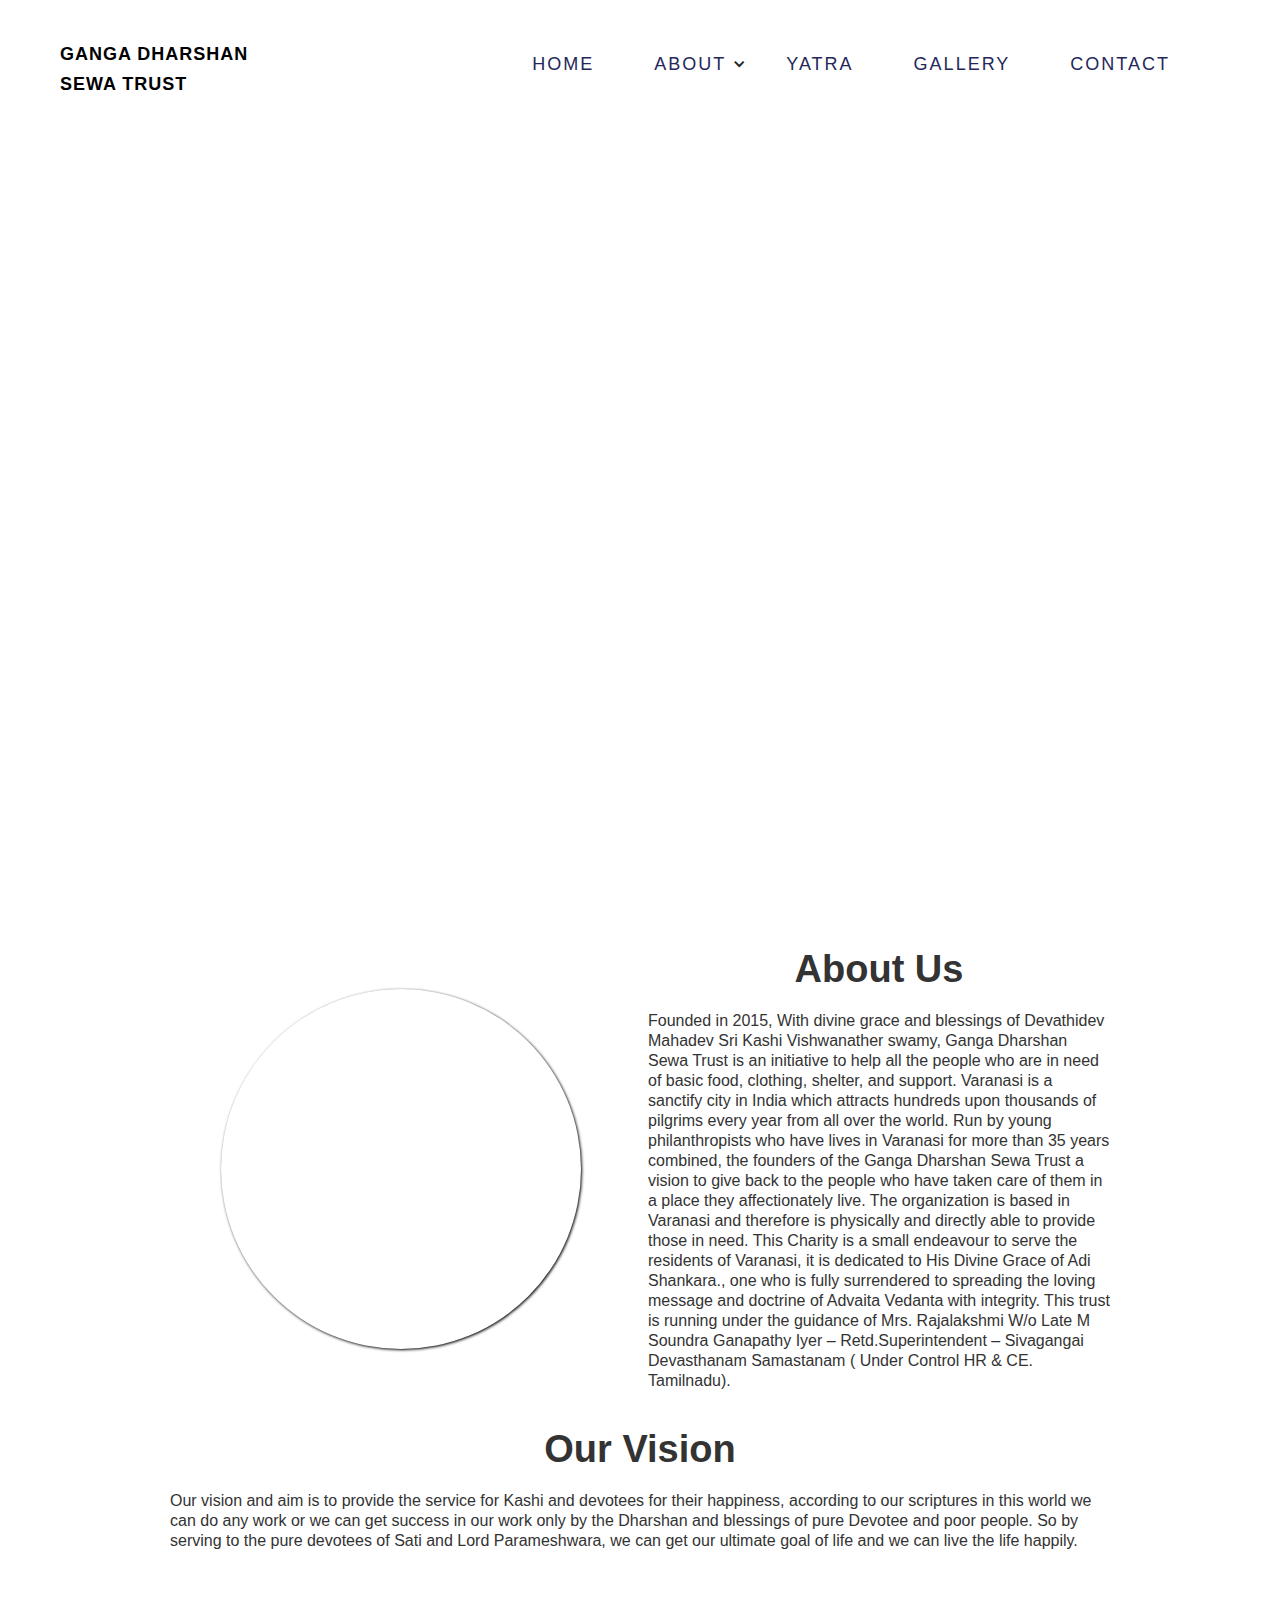
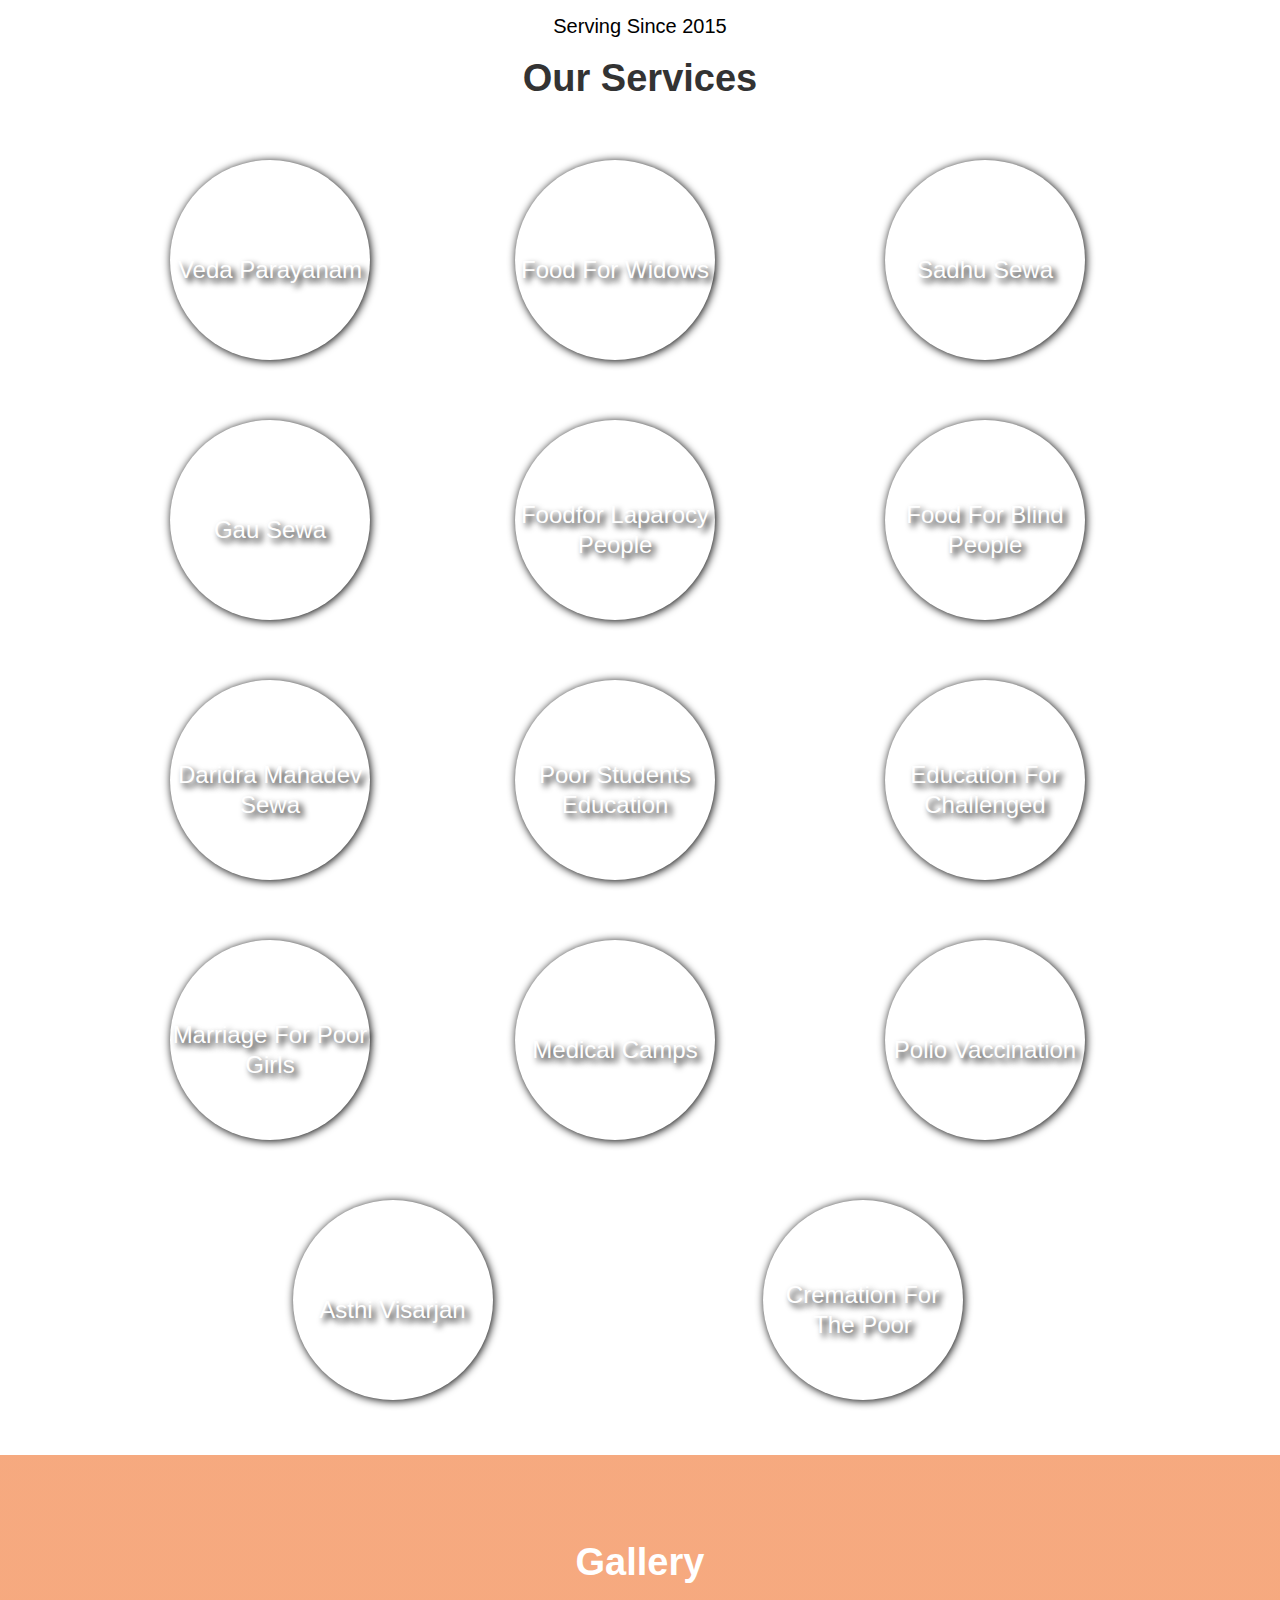
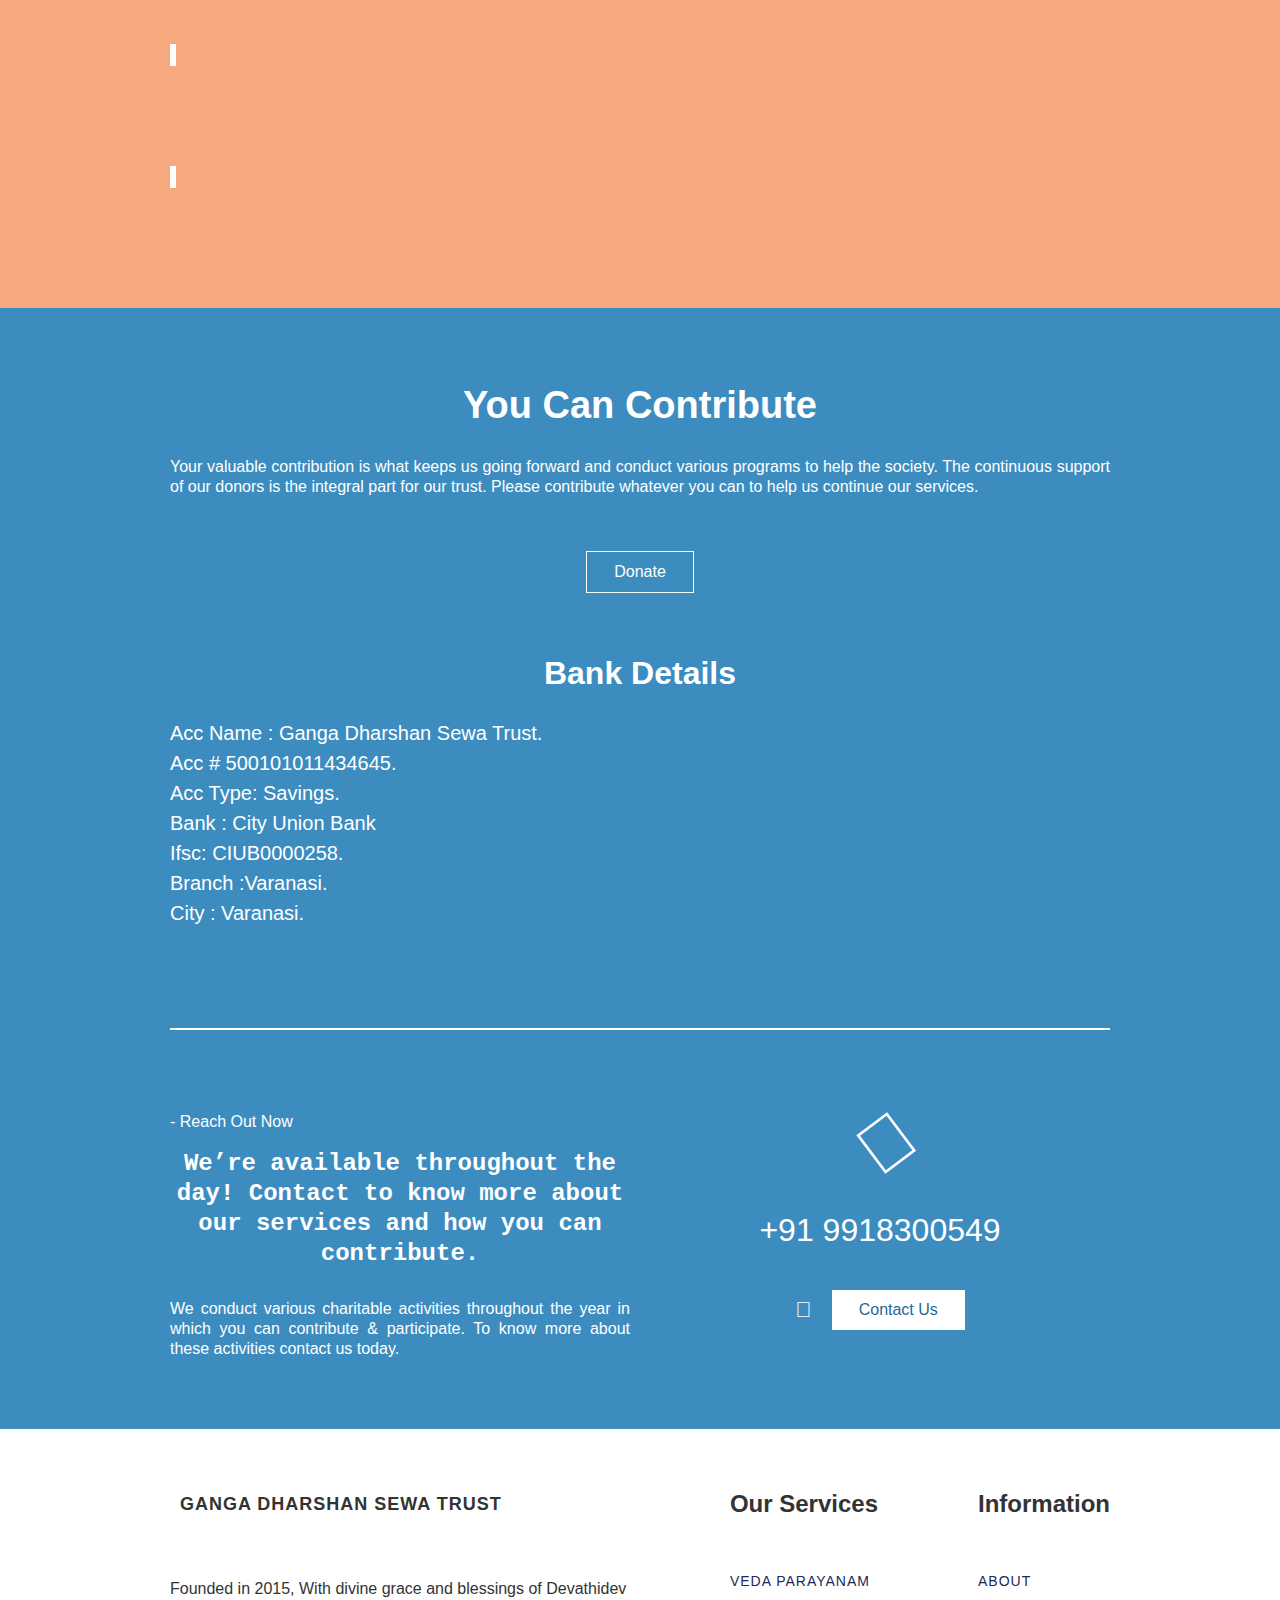
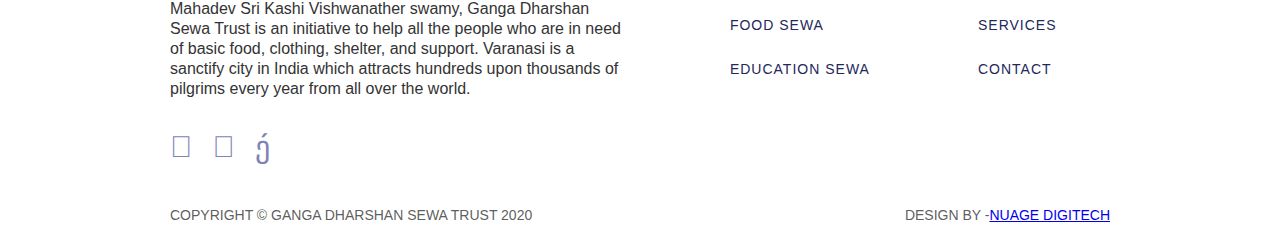
==== commit 0c55277a: "Commit (A1j) 01-12-2020" ====
--- a/index.html
+++ b/index.html
@@ -83,5 +83,5 @@
       }
     ],
     "group": "varanasi"
-  }</script></a></div></div></div></div><div class="home-sec-3"><div class="home-sec-3-div"><div id="book" class="home-sec-3-cont w-container"><h1 class="heading1-white">You Can Contribute</h1><p class="paragraph1-white">Your valuable contribution is what keeps us going forward and conduct various programs to help the society. The continuous support of our donors is the integral part for our trust. Please contribute whatever you can to help us continue our services.</p><a href="#" class="button-2 w-button">Donate</a><h1 class="heading1-white-contact1">Bank Details</h1><div class="w-row"><div class="w-col w-col-6"><p class="text-block-heading2-white-contact">Acc Name :  Ganga Dharshan Sewa Trust.<br/>Acc # 500101011434645.<br/>Acc type: Savings.<br/>Bank : City Union Bank<br/>Ifsc: CIUB0000258.<br/>Branch :Varanasi.<br/>City : Varanasi.<br/></p></div><div class="w-col w-col-6"><p class="text-block-heading2-white-contact">Acc Name :  Ganga Dharshan Sewa Trust.<br/>Acc # 40170100006179<br/>Acc type: Savings.<br/>Bank :Bank of Baroda<br/>Ifsc: BARB0SONARP.<br/>Branch :Sonarpure.<br/>City : Varanasi.<br/></p></div></div></div><div class="home-sec-3-divider-cont w-container"><div class="div-block-2"></div></div><div class="home-sec-3-cont-copy w-container"><div class="columns w-row"><div class="w-col w-col-6"><div class="text-block-heading2-copy">- Reach Out Now</div><h1 class="heading1-white-copy">We’re available throughout the day! Contact to know more about our services and how you can contribute.</h1><p class="paragraph1-white-copy">We conduct various charitable activities throughout the year in which you can contribute &amp; participate. To know more about these activities contact us today.</p></div><div class="column w-col w-col-6"><div class="home-column-2-div"><div class="text-block-3"><strong></strong></div><div class="text-block-4">+91 9918300549</div><div class="home-sec-3-contact-div"><div class="text-block-5"><strong></strong></div><a href="tel:+919918300549" class="button-2-copy w-button">Contact Us</a></div></div></div></div></div></div></div><div class="footer-sec"><div class="footer-div"><div class="footer-cont w-container"><div class="footer-cont-div-top"><div class="w-row"><div class="w-col w-col-6"><div class="footer-coloumn1-div"><a href="/" aria-current="page" class="link-block-4 w-inline-block w--current"><img src="https://uploads-ssl.webflow.com/5e91410c40bb0e8b38f97e91/5e91410c40bb0e6bc4f97ede_Logo%20a3%201.svg" height="90" alt=""/><h1 class="heading-logo">Ganga Dharshan Sewa Trust</h1></a><p class="paragraph1">Founded in  2015, With divine grace and blessings of Devathidev Mahadev Sri Kashi Vishwanather swamy, Ganga Dharshan Sewa Trust is an initiative to help all the people who are in need of basic food, clothing, shelter, and support. Varanasi is a sanctify city in India which attracts hundreds upon thousands of pilgrims every year from all over the world.</p><div class="footer-coulumn1-div-social"><div class="text-block-9"></div><div class="text-block-9-copy"></div><div class="text-block-9-copy"></div></div></div></div><div class="column-2 w-col w-col-6"><div class="footer-nav-links-div1"><h3 class="heading-3">Our Services</h3><div class="div-block-3"><a href="/#veda" class="link">Veda Parayanam</a><a href="/#food" class="link">Food Sewa</a><a href="/#education" class="link">Education Sewa</a></div></div><div class="footer-nav-links-div1-copy"><h3 class="heading-3">Information</h3><div class="div-block-3"><a href="/#about" class="link">About</a><a href="/#service" class="link">Services</a><a href="/contact" class="link">Contact</a></div></div></div></div></div><div class="footer-cont-div-bottom"><div class="columns-2 w-row"><div class="w-col w-col-6"><div class="text-block-6">COPYRIGHT © GANGA DHARSHAN SEWA TRUST 2020</div></div><div class="column-3 w-col w-col-6"><div class="text-block-6-copy">DESIGN BY -<a href="https://nuagedigite.ch/" target="_blank" rel="noreferrer">NUAGE DIGITECH</a></div></div></div></div></div></div></div><script src="https://d3e54v103j8qbb.cloudfront.net/js/jquery-3.4.1.min.220afd743d.js?site=5e91410c40bb0e8b38f97e91" type="text/javascript" integrity="sha256-CSXorXvZcTkaix6Yvo6HppcZGetbYMGWSFlBw8HfCJo=" crossorigin="anonymous"></script><script src="/js/webflow.c81e21232.js" type="text/javascript"></script><!--[if lte IE 9]><script src="//cdnjs.cloudflare.com/ajax/libs/placeholders/3.0.2/placeholders.min.js"></script><![endif]--></body></html>
+  }</script></a></div></div></div></div><div class="home-sec-3"><div class="home-sec-3-div"><div id="book" class="home-sec-3-cont w-container"><h1 class="heading1-white">You Can Contribute</h1><p class="paragraph1-white">Your valuable contribution is what keeps us going forward and conduct various programs to help the society. The continuous support of our donors is the integral part for our trust. Please contribute whatever you can to help us continue our services.</p><a href="#" class="button-2 w-button">Donate</a><h1 class="heading1-white-contact1">Bank Details</h1><div class="w-row"><div class="w-col w-col-6"><p class="text-block-heading2-white-contact">Acc Name :  Ganga Dharshan Sewa Trust.<br/>Acc # 500101011434645.<br/>Acc type: Savings.<br/>Bank : City Union Bank<br/>Ifsc: CIUB0000258.<br/>Branch :Varanasi.<br/>City : Varanasi.<br/></p></div><div class="w-col w-col-6"></div></div></div><div class="home-sec-3-divider-cont w-container"><div class="div-block-2"></div></div><div class="home-sec-3-cont-copy w-container"><div class="columns w-row"><div class="w-col w-col-6"><div class="text-block-heading2-copy">- Reach Out Now</div><h1 class="heading1-white-copy">We’re available throughout the day! Contact to know more about our services and how you can contribute.</h1><p class="paragraph1-white-copy">We conduct various charitable activities throughout the year in which you can contribute &amp; participate. To know more about these activities contact us today.</p></div><div class="column w-col w-col-6"><div class="home-column-2-div"><div class="text-block-3"><strong></strong></div><div class="text-block-4">+91 9918300549</div><div class="home-sec-3-contact-div"><div class="text-block-5"><strong></strong></div><a href="tel:+919918300549" class="button-2-copy w-button">Contact Us</a></div></div></div></div></div></div></div><div class="footer-sec"><div class="footer-div"><div class="footer-cont w-container"><div class="footer-cont-div-top"><div class="w-row"><div class="w-col w-col-6"><div class="footer-coloumn1-div"><a href="/" aria-current="page" class="link-block-4 w-inline-block w--current"><img src="https://uploads-ssl.webflow.com/5e91410c40bb0e8b38f97e91/5e91410c40bb0e6bc4f97ede_Logo%20a3%201.svg" height="90" alt=""/><h1 class="heading-logo">Ganga Dharshan Sewa Trust</h1></a><p class="paragraph1">Founded in  2015, With divine grace and blessings of Devathidev Mahadev Sri Kashi Vishwanather swamy, Ganga Dharshan Sewa Trust is an initiative to help all the people who are in need of basic food, clothing, shelter, and support. Varanasi is a sanctify city in India which attracts hundreds upon thousands of pilgrims every year from all over the world.</p><div class="footer-coulumn1-div-social"><div class="text-block-9"></div><div class="text-block-9-copy"></div><div class="text-block-9-copy"></div></div></div></div><div class="column-2 w-col w-col-6"><div class="footer-nav-links-div1"><h3 class="heading-3">Our Services</h3><div class="div-block-3"><a href="/#veda" class="link">Veda Parayanam</a><a href="/#food" class="link">Food Sewa</a><a href="/#education" class="link">Education Sewa</a></div></div><div class="footer-nav-links-div1-copy"><h3 class="heading-3">Information</h3><div class="div-block-3"><a href="/#about" class="link">About</a><a href="/#service" class="link">Services</a><a href="/contact" class="link">Contact</a></div></div></div></div></div><div class="footer-cont-div-bottom"><div class="columns-2 w-row"><div class="w-col w-col-6"><div class="text-block-6">COPYRIGHT © GANGA DHARSHAN SEWA TRUST 2020</div></div><div class="column-3 w-col w-col-6"><div class="text-block-6-copy">DESIGN BY -<a href="https://nuagedigite.ch/" target="_blank" rel="noreferrer">NUAGE DIGITECH</a></div></div></div></div></div></div></div><script src="https://d3e54v103j8qbb.cloudfront.net/js/jquery-3.4.1.min.220afd743d.js?site=5e91410c40bb0e8b38f97e91" type="text/javascript" integrity="sha256-CSXorXvZcTkaix6Yvo6HppcZGetbYMGWSFlBw8HfCJo=" crossorigin="anonymous"></script><script src="/js/webflow.c81e21232.js" type="text/javascript"></script><!--[if lte IE 9]><script src="//cdnjs.cloudflare.com/ajax/libs/placeholders/3.0.2/placeholders.min.js"></script><![endif]--></body></html>
   